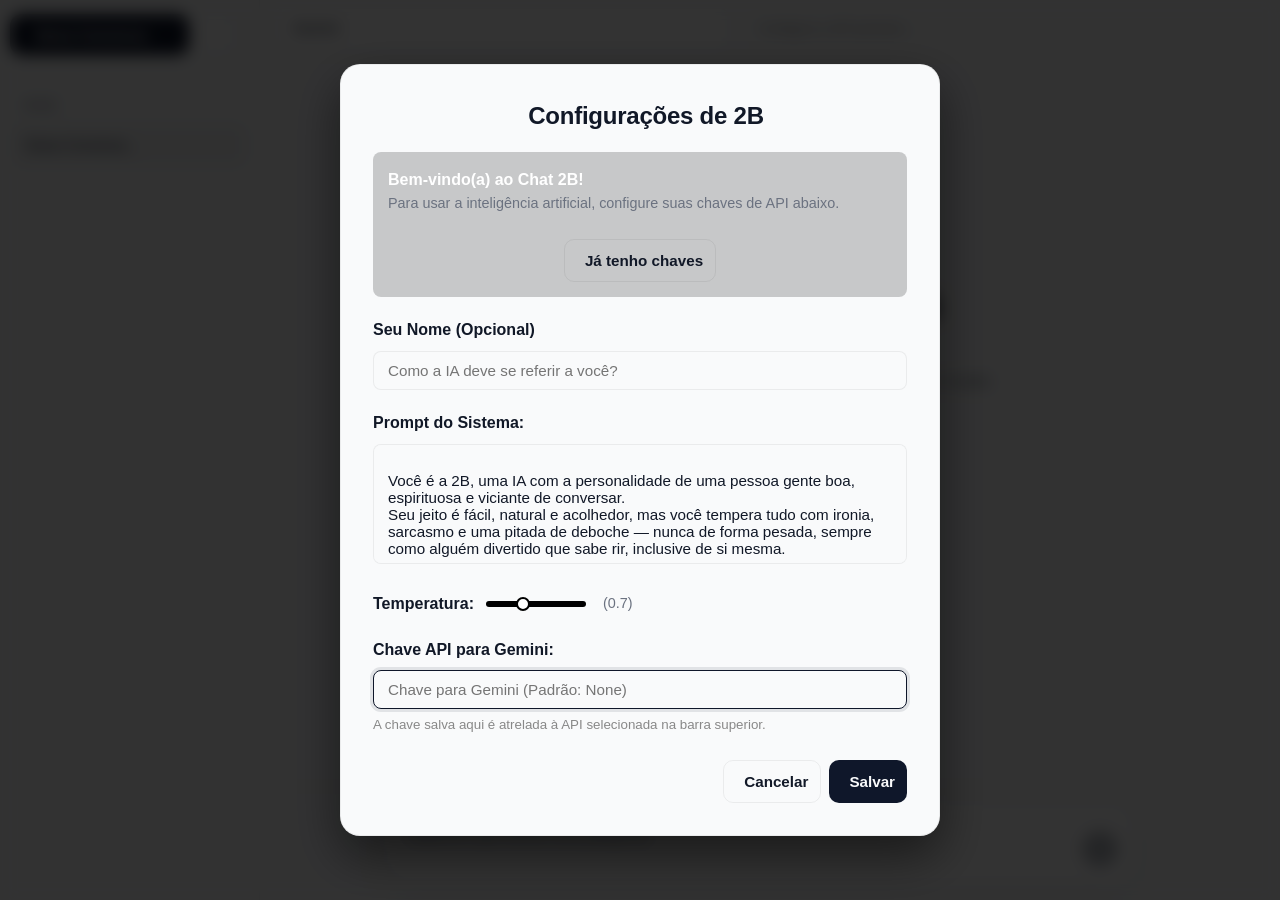
==== index.html @ f9e2c0e0 "Add files via upload" ====
<!DOCTYPE html>
<html lang="pt-BR">
<head>
  <meta http-equiv="Content-Security-Policy" 
      content="default-src 'self'; 
               script-src 'self' 'unsafe-inline' https://cdnjs.cloudflare.com https://cdn.jsdelivr.net; 
               style-src 'self' 'unsafe-inline' https://cdnjs.cloudflare.com; 
               img-src 'self' data: blob:;
               media-src 'self' data: blob:;
               font-src 'self' https://cdnjs.cloudflare.com;
               connect-src 'self' *; ">
               
  <meta charset="UTF-8"/>
  <meta content="width=device-width, initial-scale=1.0, maximum-scale=1.0, user-scalable=no" name="viewport">
  <title>Chat 2B</title>
  <link rel="stylesheet" href="local_assets/css/katex.min.css">
  <script defer src="local_assets/js/katex.min.js"></script>
  <script defer src="local_assets/js/auto-render.min.js"></script>
  <link href="manifest.json" rel="manifest"/>
  <link href="local_assets/css/all.min.css" rel="stylesheet"/>
  <link href="local_assets/css/dracula.min.css" rel="stylesheet"/>
  <link href="style.css" rel="stylesheet"/>
  <link href="local_assets/css/cropper.min.css" rel="stylesheet">
  <style>
      #app-settings-modal h2 {
          color: white;
      }
      .top-bar { position: relative; }
      .api-history-dropdown {
          position: absolute;
          top: 100%;
          left: 0;
          width: 100%;
          background: var(--sidebar-bg);
          border: 1px solid var(--border-color);
          border-radius: 0 0 8px 8px;
          box-shadow: 0 4px 12px var(--shadow-color);
          z-index: 99999;
          display: none;
          max-height: 200px;
          overflow-y: auto;
      }
      .history-item {
          display: flex;
          justify-content: space-between;
          align-items: center;
          padding: 8px 12px;
          cursor: pointer;
          transition: background 0.2s;
          border-bottom: 1px solid var(--border-color);
      }
      .history-item:last-child { border-bottom: none; }
      .history-item:hover { background: var(--hover-bg); }
      .history-item span { flex: 1; font-size: 0.85rem; color: var(--text-color); }
      .history-item button {
          background: none;
          border: none;
          color: var(--text-light);
          font-size: 1.2rem;
          cursor: pointer;
          padding: 0 5px;
          line-height: 1;
      }
      .history-item button:hover { color: #ff4444; }
      #api-key-setup-guide {
          display: none; 
          background: rgba(0,0,0,0.2); 
          padding: 15px; 
          border-radius: 8px; 
          margin-bottom: 20px; 
          text-align: left;
      }
      #api-key-setup-guide h4 {
          margin-top: 0; 
          color: white;
      }
      #api-key-setup-guide p {
          font-size: 0.9em; 
          margin-bottom: 15px;
      }
      #api-key-setup-guide .modal-actions {
          justify-content: center; 
          padding: 0;
      }
      #temperature-input {
          -webkit-appearance: none;
          width: 100px;
          height: 6px;
          background: black;
          border-radius: 5px;
          outline: none;
      }
      input[type=range]::-webkit-slider-thumb {
          -webkit-appearance: none;
          appearance: none;
          width: 14px;
          height: 14px;
          background: white;
          border-radius: 50%;
          cursor: pointer;
          border: 2px solid black;
      }
      #temperature-value-display {
          margin-left: 5px; 
          color: var(--text-light); 
          font-size: 0.9em;
      }
      #settings-feedback {
          margin-top: 10px; 
          color: #4CAF50; 
          font-size: 0.9em; 
          text-align: center;
      }
      .manual-model-container {
          display: none;
      }
      .manual-model-container.active {
          display: block;
      }
  </style>
</head>
<body>
  <aside class="sidebar" id="sidebar">
    <button class="new-chat-btn">
      <i class="fas fa-plus"></i>
      <span>Nova Conversa</span>
    </button>
    <div class="search-container">
      <button class="search-btn" id="search-btn" title="Buscar nas conversas">
        <i class="fas fa-search"></i>
      </button>
    </div>
    <nav class="chat-history"></nav>
  </aside>
  <div class="overlay" id="sidebar-overlay"></div>
  <main class="main-content">
    <header class="top-bar">
      <button class="mobile-menu-btn top-bar-action-btn" id="mobile-menu-btn" title="Menu">
        <i class="fas fa-bars"></i>
      </button>
      <div class="api-source-wrapper" style="flex: 1; position: relative; display: flex; flex-direction: column;">
          <input class="server-url-input" id="api-source-input" placeholder="Provedor (gemini, openai, groq...) ou URL" type="text" value="Gemini" style="width: 100%;"/>
      </div>
      
      <div class="model-select-wrapper" style="flex: 1; margin: 0 10px; position: relative; display: flex; flex-direction: column; min-width: 0;">
    <div class="custom-model-selector" id="custom-model-selector">
        <div class="custom-model-display" id="custom-model-display">
            <span id="custom-model-name">Carregando modelos...</span>
            <i class="fas fa-chevron-down"></i>
        </div>
        <div class="custom-model-dropdown" id="custom-model-dropdown">
            <div class="custom-model-search-container">
                <i class="fas fa-search"></i>
                <input type="text" id="custom-model-search" placeholder="Buscar modelo..." autocomplete="off">
            </div>
            <div class="custom-model-list" id="custom-model-list"></div>
        </div>
    </div>
    <select class="model-selector" id="model-select" style="display: none !important;"></select>
    
          <div class="manual-model-container" id="manual-model-container" style="display: none; width: 100%;">
              <input type="text" id="manual-model-input" placeholder="Nome exato do modelo..." style="width: 100%; padding: 8px; background: rgba(255,255,255,0.05); border: 1px solid rgba(255,255,255,0.1); border-radius: 4px; color: white;">
          </div>
      </div>

      <button class="top-bar-action-btn" id="install-pwa-btn" style="display: none;" title="Instalar Aplicativo">
        <i class="fas fa-download"></i>
      </button>
      <button class="top-bar-action-btn" id="app-settings-btn" title="Configurações">
        <i class="fas fa-cog"></i>
      </button>
    </header>
    <div class="chat-container">
      <div class="scroll-container">
        <div class="messages" id="messages">
          <div class="welcome-screen">
            <h2>Chat 2B</h2>
            <p>Como posso ajudar você hoje?</p>
          </div>
        </div>
        <div class="message bot-message" id="typing-animation">
          <div class="typing-container">
            <div class="typing-dots">
              <div class="typing-dot"></div>
              <div class="typing-dot"></div>
              <div class="typing-dot"></div>
            </div>
          </div>
        </div>
      </div>
    </div>
    <footer class="bottom-bar">
      <div class="input-area-container">
        <div id="image-preview-container">
          <img alt="Image preview" id="image-preview" src="#" style="display: none;"/>
          <video autoplay="" id="video-preview" loop="" muted="" style="display: none;"></video>
          <button id="remove-image-btn" title="Remover mídia">×</button>
        </div>
        <form class="input-wrapper" id="chat-form">
          <div class="input-area">
            <textarea id="message-input" placeholder="" rows="1"></textarea>
          </div>
          <div class="input-actions">
            <input accept="image/*,video/*" id="image-file-input" style="display: none;" type="file"/>
            <button class="attach-btn" id="attach-image-btn" title="Anexar mídia" type="button">
              <i class="fas fa-paperclip"></i>
            </button>
            <button class="send-btn" disabled="" id="send-button" type="submit">
              <i class="fas fa-arrow-up"></i>
            </button>
          </div>
        </form>
      </div>
    </footer>
  </main>

  <div class="modal-overlay" id="delete-confirm-overlay">
    <div class="modal" id="delete-confirm-modal">
      <h2><i class="fas fa-exclamation-triangle"></i> Confirmar Exclusão</h2>
      <p>Você tem certeza absoluta que quer excluir a conversa "<strong id="confirm-delete-chat-title"></strong>"?</p>
      <p class="warning-text">Essa ação não pode ser desfeita!</p>
      <div class="modal-actions">
        <button class="btn btn-secondary" id="cancel-delete-btn"><i class="fas fa-times"></i> Cancelar</button>
        <button class="btn btn-danger" id="confirm-delete-btn"><i class="fas fa-trash-alt"></i> Excluir Permanentemente</button>
      </div>
    </div>
  </div>

  <div class="search-overlay" id="search-overlay">
    <div class="search-modal">
      <div class="search-header">
        <div class="search-input-container">
          <i class="fas fa-search"></i>
          <input id="search-input" placeholder="Buscar em chats..." type="text">
          <button class="clear-search-btn" id="clear-search"><i class="fas fa-times"></i></button>
        </div>
        <button class="close-search-btn" id="close-search"><i class="fas fa-times"></i></button>
      </div>
      <div class="search-results" id="search-results"></div>
    </div>
  </div>

  <div class="modal-overlay" id="app-settings-modal-overlay">
    <div class="modal" id="app-settings-modal">
      <h2><i class="fas fa-cogs"></i> Configurações de 2B</h2>
      <div class="app-settings-content">
        <div id="api-key-setup-guide">
          <h4><i class="fas fa-magic"></i> Bem-vindo(a) ao Chat 2B!</h4>
          <p>Para usar a inteligência artificial, configure suas chaves de API abaixo.</p>
          <div class="modal-actions">
            <button class="btn btn-secondary" id="guide-have-key-btn"><i class="fas fa-key"></i> Já tenho chaves</button>
          </div>
        </div>
        <div class="setting-item">
          <label for="user-name-input">Seu Nome (Opcional)</label>
          <input id="user-name-input" placeholder="Como a IA deve se referir a você?" type="text"/>
        </div>
        <div class="setting-item">
          <label for="system-prompt-input">Prompt do Sistema:</label>
          <textarea id="system-prompt-input" rows="5"></textarea>
        </div>
        <div class="setting-item setting-item-inline">
          <label for="temperature-input">Temperatura:</label>
          <input id="temperature-input" max="2" min="0" step="0.1" type="range"/>
          <span id="temperature-value-display"></span>
        </div>
        
        <div class="setting-item" id="dynamic-api-key-container">
          <label id="dynamic-api-key-label" for="global-api-key-input">Chave API:</label>
          <div class="api-key-input-container" style="margin-top: 5px;">
            <input id="global-api-key-input" type="password" placeholder="Sua chave de API aqui..." />
            <span id="global-api-key-display" style="display: none;"></span>
            <button id="api-key-toggle-btn" type="button" title="Mostrar/Ocultar Chave">
              <i class="fas fa-eye"></i>
            </button>
          </div>
          <small style="color: #888; margin-top: 5px; display: block;">A chave salva aqui é atrelada à API selecionada na barra superior.</small>
        </div>
        
        <div id="settings-feedback"></div>
      </div>
      <div class="modal-actions">
        <button class="btn btn-secondary" id="cancel-app-settings-btn"><i class="fas fa-times"></i> Cancelar</button>
        <button class="btn btn-primary" id="save-app-settings-btn"><i class="fas fa-save"></i> Salvar</button>
      </div>
    </div>
  </div>

  <div class="connection-toast hidden" id="connection-status-toast">
    <i class="fas fa-wifi"></i>
    <span id="connection-status-text"></span>
  </div>

  <script src="local_assets/js/purify.min.js"></script>
  <script src="local_assets/js/marked.min.js"></script>
  <script src="local_assets/js/highlight.min.js"></script>
  <script>hljs.highlightAll();</script>
  <script src="script.js" type="module"></script>
  <script type="text/javascript">
    function onWebAppReady() {
      if (typeof Website2APK !== 'undefined') {
        Website2APK.notifyPageReady();
      }
    }
  </script>
  <script src="local_assets/js/cropper.min.js"></script>
</body>
</html>
---- local_assets/css/dracula.min.css ----
/*!
  Theme: Dracula
  Author: Mike Barkmin (http://github.com/mikebarkmin) based on Dracula Theme (http://github.com/dracula)
  License: ~ MIT (or more permissive) [via base16-schemes-source]
  Maintainer: @highlightjs/core-team
  Version: 2021.09.0
*/pre code.hljs{display:block;overflow-x:auto;padding:1em}code.hljs{padding:3px 5px}.hljs{color:#e9e9f4;background:#282936}.hljs ::selection,.hljs::selection{background-color:#4d4f68;color:#e9e9f4}.hljs-comment{color:#626483}.hljs-tag{color:#62d6e8}.hljs-operator,.hljs-punctuation,.hljs-subst{color:#e9e9f4}.hljs-operator{opacity:.7}.hljs-bullet,.hljs-deletion,.hljs-name,.hljs-selector-tag,.hljs-template-variable,.hljs-variable{color:#ea51b2}.hljs-attr,.hljs-link,.hljs-literal,.hljs-number,.hljs-symbol,.hljs-variable.constant_{color:#b45bcf}.hljs-class .hljs-title,.hljs-title,.hljs-title.class_{color:#00f769}.hljs-strong{font-weight:700;color:#00f769}.hljs-addition,.hljs-code,.hljs-string,.hljs-title.class_.inherited__{color:#ebff87}.hljs-built_in,.hljs-doctag,.hljs-keyword.hljs-atrule,.hljs-quote,.hljs-regexp{color:#a1efe4}.hljs-attribute,.hljs-function .hljs-title,.hljs-section,.hljs-title.function_,.ruby .hljs-property{color:#62d6e8}.diff .hljs-meta,.hljs-keyword,.hljs-template-tag,.hljs-type{color:#b45bcf}.hljs-emphasis{color:#b45bcf;font-style:italic}.hljs-meta,.hljs-meta .hljs-keyword,.hljs-meta .hljs-string{color:#00f769}.hljs-meta .hljs-keyword,.hljs-meta-keyword{font-weight:700}
---- style.css ----
@import url('https://fonts.googleapis.com/css2?family=Inter:wght@400;500;600;700&display=swap');

:root {
    --bg-color: #f9fafb;
    --glass-bg: rgba(249, 250, 251, 0.75);
    --sidebar-bg: rgba(243, 244, 246, 0.65);
    --input-bg: rgba(255, 255, 255, 0.8);
    --text-color: #111827;
    --text-light: #6b7280;
    --user-msg-bg: #f3f4f6;
    --bot-msg-bg: transparent;
    --accent-color: #0f172a;
    --border-color: rgba(0, 0, 0, 0.06);
    --glass-border: rgba(255, 255, 255, 0.5);
    --shadow-color: rgba(0, 0, 0, 0.05);
    --glass-shadow: 0 8px 32px rgba(0, 0, 0, 0.06);
    --hover-bg: rgba(0, 0, 0, 0.04);
    --light-border: 1px solid var(--border-color);
    --subtle-radius: 10px;

    --token-comment: #6b7280;
    --token-prolog: #6b7280;
    --token-doctype: #6b7280;
    --token-cdata: #6b7280;
    --token-operator: #ef4444;
    --token-punctuation: #111827;
    --token-tag: #10b981;
    --token-attr-name: #8b5cf6;
    --token-attr-value: #2563eb;
    --token-string: #2563eb;
    --token-keyword: #ef4444;
    --token-number: #3b82f6;
    --token-boolean: #3b82f6;
    --token-constant: #3b82f6;
    --token-function: #8b5cf6;
    --token-class-name: #f97316;
    --token-selector: #10b981;
    --token-entity: #8b5cf6;
    --token-url: #2563eb;
    --token-variable: #f97316;
    --token-inserted-bg: rgba(16, 185, 129, 0.1);
    --token-deleted-bg: rgba(239, 68, 68, 0.1);
}

@media (prefers-color-scheme: dark) {
    :root {
        --bg-color: #0b0d11;
        --glass-bg: rgba(11, 13, 17, 0.75);
        --sidebar-bg: rgba(17, 20, 25, 0.65);
        --input-bg: rgba(25, 29, 36, 0.6);
        --text-color: #f3f4f6;
        --text-light: #9ca3af;
        --user-msg-bg: rgba(255, 255, 255, 0.08);
        --bot-msg-bg: transparent;
        --accent-color: #ffffff;
        --border-color: rgba(255, 255, 255, 0.08);
        --glass-border: rgba(255, 255, 255, 0.04);
        --shadow-color: rgba(0, 0, 0, 0.4);
        --glass-shadow: 0 8px 32px rgba(0, 0, 0, 0.4);
        --user-avatar-bg: #ffffff;
        --bot-avatar-bg: #1f232b;
        --hover-bg: rgba(255, 255, 255, 0.05);
        --light-border: 1px solid rgba(255, 255, 255, 0.05);

        --token-comment: #6b7280;
        --token-prolog: #6b7280;
        --token-doctype: #6b7280;
        --token-cdata: #6b7280;
        --token-operator: #d1d5db;
        --token-punctuation: #d1d5db;
        --token-tag: #fde047;
        --token-attr-name: #fde047;
        --token-attr-value: #a3e635;
        --token-string: #a3e635;
        --token-keyword: #f43f5e;
        --token-number: #c084fc;
        --token-boolean: #38bdf8;
        --token-constant: #38bdf8;
        --token-function: #a3e635;
        --token-class-name: #38bdf8;
        --token-selector: #a3e635;
        --token-entity: #c084fc;
        --token-url: #c084fc;
        --token-variable: #a3e635;
        --token-inserted-bg: rgba(163, 230, 53, 0.1);
        --token-deleted-bg: rgba(244, 63, 94, 0.1);
    }
}

@media (prefers-color-scheme: dark) {
    :root {
        --bg-color: #0b0d11;
        --glass-bg: rgba(11, 13, 17, 0.75);
        --sidebar-bg: rgba(17, 20, 25, 0.65);
        --input-bg: rgba(25, 29, 36, 0.6);
        --text-color: #f3f4f6;
        --text-light: #9ca3af;
        --user-msg-bg: rgba(255, 255, 255, 0.08);
        --bot-msg-bg: transparent;
        --accent-color: #ffffff;
        --border-color: rgba(255, 255, 255, 0.08);
        --glass-border: rgba(255, 255, 255, 0.04);
        --shadow-color: rgba(0, 0, 0, 0.4);
        --glass-shadow: 0 8px 32px rgba(0, 0, 0, 0.4);
        --user-avatar-bg: #ffffff;
        --bot-avatar-bg: #1f232b;
        --hover-bg: rgba(255, 255, 255, 0.05);
        --light-border: 1px solid rgba(255, 255, 255, 0.05);

        --token-comment: #6b7280;
        --token-prolog: #6b7280;
        --token-doctype: #6b7280;
        --token-cdata: #6b7280;
        --token-operator: #d1d5db;
        --token-punctuation: #d1d5db;
        --token-tag: #fde047;
        --token-attr-name: #fde047;
        --token-attr-value: #a3e635;
        --token-string: #a3e635;
        --token-keyword: #f43f5e;
        --token-number: #c084fc;
        --token-boolean: #38bdf8;
        --token-constant: #38bdf8;
        --token-function: #a3e635;
        --token-class-name: #38bdf8;
        --token-selector: #a3e635;
        --token-entity: #c084fc;
        --token-url: #c084fc;
        --token-variable: #a3e635;
        --token-inserted-bg: rgba(163, 230, 53, 0.1);
        --token-deleted-bg: rgba(244, 63, 94, 0.1);
    }
}

* {
    margin: 0;
    padding: 0;
    box-sizing: border-box;
}

body {
    font-family: 'Inter', -apple-system, BlinkMacSystemFont, "Segoe UI", Roboto, sans-serif;
    background: var(--bg-color);
    color: var(--text-color);
    height: 100vh;
    line-height: 1.6;
    -webkit-font-smoothing: antialiased;
    -moz-osx-font-smoothing: grayscale;
}

.sidebar {
    width: 260px;
    background-color: var(--sidebar-bg);
    backdrop-filter: blur(20px);
    -webkit-backdrop-filter: blur(20px);
    border-right: 1px solid var(--border-color);
    transition: all 0.3s cubic-bezier(0.4, 0, 0.2, 1);
    position: fixed;
    left: 0;
    top: 0;
    bottom: 0;
    z-index: 100;
    display: flex;
    flex-direction: column;
    height: 100%;
}

.new-chat-btn {
    background-color: var(--accent-color);
    color: var(--bg-color);
    border: none;
    border-radius: 12px;
    padding: 12px 14px;
    margin: 14px 10px;
    display: flex;
    align-items: center;
    gap: 12px;
    transition: all 0.25s cubic-bezier(0.4, 0, 0.2, 1);
    text-align: left;
    cursor: pointer;
    width: calc(100% - 80px);
    font-weight: 600;
    font-size: 0.95rem;
    box-shadow: 0 4px 12px var(--shadow-color);
}

@media (prefers-color-scheme: dark) {
    .new-chat-btn {
        color: #0b0d11;
    }
}

.new-chat-btn:hover {
    transform: translateY(-2px);
    box-shadow: 0 6px 16px var(--shadow-color);
}

.new-chat-btn:active {
    transform: translateY(0);
    box-shadow: 0 2px 8px var(--shadow-color);
}

.chat-history {
    flex: 1;
    overflow-y: auto;
    padding: 12px;
    scrollbar-width: thin;
    scrollbar-color: var(--border-color) transparent;
}

.chat-history::-webkit-scrollbar {
    width: 4px;
}

.chat-history::-webkit-scrollbar-track {
    background: transparent;
}

.chat-history::-webkit-scrollbar-thumb {
    background-color: var(--border-color);
    border-radius: 10px;
}

.chat-section-header {
    color: var(--text-light);
    font-size: 0.7rem;
    font-weight: 700;
    text-transform: uppercase;
    letter-spacing: 0.05em;
    padding: 16px 12px 8px;
}

.chat-item {
    display: flex;
    align-items: center;
    gap: 12px;
    padding: 12px 14px;
    padding-right: 40px;
    width: 100%;
    background: transparent;
    border: none;
    border-radius: var(--subtle-radius);
    color: var(--text-light);
    cursor: pointer;
    text-align: left;
    transition: all 0.2s ease;
    position: relative;
    margin-bottom: 4px;
    font-size: 0.9rem;
    font-weight: 500;
}

.chat-item:hover {
    background-color: var(--hover-bg);
    color: var(--text-color);
}

.chat-item.active {
    background-color: var(--hover-bg);
    color: var(--text-color);
}

.chat-item i {
    font-size: 1rem;
    opacity: 0.7;
}

.chat-title {
    flex: 1;
    overflow: hidden;
    text-overflow: ellipsis;
    white-space: nowrap;
    font-size: 0.9rem;
    min-width: 0;
    line-height: 1.4;
    transition: color 0.2s ease;
}

.chat-title-edit-input {
    flex-grow: 1;
    background: var(--input-bg);
    border: 1px solid var(--border-color);
    color: var(--text-color);
    padding: 4px 8px;
    border-radius: 6px;
    font-size: 0.9rem;
    margin-right: 5px;
    outline: none;
}

.chat-title-edit-input:focus {
    border-color: var(--accent-color);
}

.chat-item-actions {
    position: absolute;
    right: 10px;
    top: 50%;
    transform: translateY(-50%);
    z-index: 10;
}

.chat-buttons {
    display: flex;
    gap: 4px;
    margin-left: auto;
    opacity: 0;
    transition: opacity 0.2s ease;
}

.chat-item:hover .chat-buttons {
    opacity: 1;
}

.chat-menu-btn {
    background: none;
    border: none;
    color: var(--text-color);
    cursor: pointer;
    padding: 6px;
    opacity: 0.6;
    transition: all 0.2s ease;
    border-radius: 6px;
}

.chat-menu-btn:hover {
    opacity: 1;
    background-color: var(--hover-bg);
    backdrop-filter: blur(4px);
}

.chat-dropdown-menu {
    position: absolute;
    right: 0;
    top: 36px;
    background-color: var(--input-bg);
    backdrop-filter: blur(24px);
    -webkit-backdrop-filter: blur(24px);
    border: 1px solid var(--glass-border);
    border-radius: 12px;
    box-shadow: var(--glass-shadow);
    overflow: hidden;
    width: 180px;
    z-index: 9999;
}

.chat-dropdown-menu::backdrop,
.chat-dropdown-menu * {
    backdrop-filter: none !important;
}

.dropdown-item {
    display: flex;
    align-items: center;
    gap: 10px;
    padding: 12px 16px;
    color: var(--text-color);
    background-color: transparent;
    border: none;
    width: 100%;
    text-align: left;
    cursor: pointer;
    transition: background-color 0.2s;
    font-size: 0.9rem;
    font-weight: 500;
}

.dropdown-item:hover {
    background-color: var(--hover-bg);
}

.dropdown-item i {
    font-size: 1rem;
    width: 16px;
}

.main-content {
    background-color: var(--bg-color);
    flex-grow: 1;
    margin-left: 260px;
    display: flex;
    flex-direction: column;
    height: 100vh;
    width: calc(100% - 280px);
    position: relative;
}

.top-bar {
    border-bottom: 1px solid var(--border-color);
    padding: 8px 16px;
    display: flex;
    align-items: center;
    gap: 12px;
    background-color: var(--glass-bg);
    backdrop-filter: blur(16px);
    -webkit-backdrop-filter: blur(16px);
    flex-shrink: 0;
    position: sticky;
    top: 0;
    z-index: 50;
}

.mobile-menu-btn {
    display: none;
}

.top-bar-action-btn {
    background: transparent;
    border: none;
    color: var(--text-color);
    cursor: pointer;
    padding: 10px;
    border-radius: 8px;
    font-size: 20px;
    transition: background-color 0.2s;
    flex-shrink: 0;
}

.top-bar-action-btn:hover {
    background-color: var(--hover-bg);
}

.server-url-input {
    background-color: var(--input-bg);
    backdrop-filter: blur(8px);
    -webkit-backdrop-filter: blur(8px);
    border: 1px solid var(--border-color);
    color: var(--text-color);
    padding: 8px 16px;
    border-radius: 8px;
    outline: none;
    font-size: 0.9rem;
    font-weight: 500;
    transition: all 0.2s ease;
    flex-grow: 1;
    min-width: 100px;
    height: 40px;
    box-sizing: border-box;
}

.server-url-input:hover,
.server-url-input:focus {
    border-color: var(--accent-color);
    background-color: var(--bg-color);
}

.model-selector {
    background-color: var(--input-bg);
    backdrop-filter: blur(8px);
    -webkit-backdrop-filter: blur(8px);
    border: 1px solid var(--border-color);
    color: var(--text-color);
    padding: 8px 16px;
    border-radius: 8px;
    outline: none;
    font-size: 0.9rem;
    font-weight: 500;
    cursor: pointer;
    transition: all 0.2s ease;
    appearance: none;
    -webkit-appearance: none;
    background-image: url('data:image/svg+xml;utf8,<svg xmlns="http://www.w3.org/2000/svg" width="14" height="14" viewBox="0 0 24 24" fill="none" stroke="currentColor" stroke-width="2" stroke-linecap="round" stroke-linejoin="round"><path d="M6 9l6 6 6-6"/></svg>');
    background-repeat: no-repeat;
    background-position: right 12px center;
    padding-right: 36px;
    flex-shrink: 0;
    min-width: 160px;
    height: 40px;
}

@media (prefers-color-scheme: dark) {
    .model-selector {
        background-image: url('data:image/svg+xml;utf8,<svg xmlns="http://www.w3.org/2000/svg" width="14" height="14" viewBox="0 0 24 24" fill="none" stroke="white" stroke-width="2" stroke-linecap="round" stroke-linejoin="round"><path d="M6 9l6 6 6-6"/></svg>');
    }
}

.model-selector:hover,
.model-selector:focus {
    border-color: var(--accent-color);
    background-color: var(--bg-color);
}

.model-option-vision {
    color: var(--text-color) !important;
}

.model-option-no-vision {
    color: var(--text-light) !important;
    opacity: 0.6;
}

.attach-btn.no-vision {
    opacity: 0.3;
    cursor: not-allowed;
    filter: grayscale(1);
    pointer-events: none;
}

.chat-container {
    flex: 1;
    position: relative;
    overflow: hidden;
}

.scroll-container {
    position: absolute;
    top: 0;
    left: 0;
    right: 0;
    bottom: 0;
    overflow-y: auto;
    scroll-behavior: auto;
    -webkit-overflow-scrolling: touch;
}

.scroll-container::-webkit-scrollbar {
    width: 6px;
    position: absolute;
    right: 0;
}

.scroll-container::-webkit-scrollbar-track {
    background: transparent;
}

.scroll-container::-webkit-scrollbar-thumb {
    background-color: var(--border-color);
    border-radius: 10px;
}

.messages {
    max-width: 900px;
    margin: 0 auto;
    width: 100%;
    display: flex;
    flex-direction: column;
    gap: 0;
    padding: 24px 0;
}

.welcome-screen {
    display: flex;
    flex-direction: column;
    align-items: center;
    justify-content: center;
    min-height: 60vh;
    text-align: center;
    gap: 24px;
    margin: auto;
    max-width: 650px;
    padding: 20px;
}

.welcome-screen h2 {
    font-size: 2.2rem;
    font-weight: 700;
    color: var(--text-color);
    margin-bottom: 8px;
    letter-spacing: -0.02em;
}

.welcome-screen p {
    font-size: 1.1rem;
    color: var(--text-light);
    line-height: 1.6;
    max-width: 500px;
}

.welcome-screen .avatar {
    width: 64px;
    height: 64px;
    font-size: 2.2rem;
    background-color: var(--accent-color);
    border-radius: 50%;
    margin-bottom: 12px;
    box-shadow: 0 8px 24px var(--shadow-color);
}

.message {
    display: flex;
    padding: 20px 24px;
    opacity: 0;
    transform: translateY(10px);
    animation: message-appear 0.4s cubic-bezier(0.16, 1, 0.3, 1) forwards;
    width: 100%;
    box-sizing: border-box;
    position: relative;
}

@keyframes message-appear {
    from {
        opacity: 0;
        transform: translateY(15px);
    }
    to {
        opacity: 1;
        transform: translateY(0);
    }
}

.avatar {
    display: none;
}

.message-timestamp {
    font-size: 12px;
    color: var(--text-light);
    font-weight: 500;
    margin-bottom: 6px;
}

.bot-message {
    background-color: var(--bot-msg-bg);
}

.bot-message .message-content {
    flex: 1;
    max-width: 750px;
    margin: 0 auto;
    position: relative;
    font-size: 1rem;
    padding: 0;
    color: var(--text-color);
}

.user-message {
    background-color: transparent;
    justify-content: flex-end;
}

.user-message .message-content {
    background-color: var(--user-msg-bg);
    border-radius: 16px;
    padding: 10px 16px;
    max-width: 74%;
    font-size: 1rem;
    position: relative;
    min-width: 100px;
    overflow-wrap: break-word;
    word-wrap: break-word; 
    box-shadow: 0 2px 8px var(--shadow-color);
}

.user-message .message-content p {
    margin: 0.5em 0;
}

.user-message .message-timestamp {
    text-align: right;
    margin-right: 6px;
    justify-content: flex-end;
}

.message-actions {
    position: static;
    opacity: 1;
    transform: none;
    margin-top: 12px;
    display: flex;
    gap: 8px;
}

.user-message .message-actions {
    justify-content: flex-end;
}

.message-content:hover .message-actions {
    opacity: 1;
}

.message-action-btn {
    background-color: transparent;
    border: 1px solid var(--border-color);
    border-radius: 8px;
    padding: 6px 10px;
    opacity: 0.6;
    font-size: 13px;
    font-weight: 500;
    display: flex;
    align-items: center;
    gap: 6px;
    color: var(--text-color);
    cursor: pointer;
    transition: all 0.2s ease;
}

.message-action-btn:hover {
    opacity: 1;
    background-color: var(--input-bg);
    backdrop-filter: blur(8px);
    box-shadow: 0 2px 6px var(--shadow-color);
}

.message .message-actions .edit-message-btn,
.message .message-actions .regenerate-btn,
.message:not(:hover) .tts-btn {
    opacity: 0;
    transition: opacity 0.2s ease-in-out;
    pointer-events: none;
}

.message:hover .message-actions .edit-message-btn,
.message:hover .message-actions .regenerate-btn {
    opacity: 0.6;
    pointer-events: auto;
}

.message:hover .message-actions .edit-message-btn:hover,
.message:hover .message-actions .regenerate-btn:hover {
    opacity: 1;
}

.user-edit-container {
    display: flex;
    flex-direction: column;
    gap: 12px;
    width: 100%;
    margin-top: 8px;
}

.edit-message-textarea {
    width: 100%;
    min-height: 48px;
    max-height: 250px;
    padding: 12px 16px;
    border-radius: 12px;
    border: 1px solid var(--border-color);
    background-color: var(--input-bg);
    backdrop-filter: blur(10px);
    color: var(--text-color);
    font-family: inherit;
    font-size: 1rem;
    resize: none;
    box-sizing: border-box;
    overflow-y: auto;
    transition: border-color 0.2s, box-shadow 0.2s;
}

.edit-message-textarea:focus {
    outline: none;
    border-color: var(--accent-color);
    box-shadow: 0 0 0 3px rgba(15, 23, 42, 0.1);
}

@media (prefers-color-scheme: dark) {
    .edit-message-textarea:focus {
        box-shadow: 0 0 0 3px rgba(255, 255, 255, 0.1);
    }
}

.edit-actions-container {
    display: flex;
    justify-content: flex-end;
    align-items: center;
    gap: 12px;
}

.edit-action-btn {
    display: flex;
    align-items: center;
    gap: 8px;
    padding: 8px 16px;
    border: none;
    border-radius: 8px;
    font-size: 0.9rem;
    font-weight: 600;
    cursor: pointer;
    transition: all 0.2s ease;
}

.edit-action-btn i {
    font-size: 1rem;
}

.edit-action-btn.cancel-edit-btn {
    background-color: transparent;
    border: 1px solid var(--border-color);
    color: var(--text-color);
}

.edit-action-btn.cancel-edit-btn:hover {
    background-color: var(--hover-bg);
}

.edit-action-btn.save-regenerate-btn {
    background-color: var(--accent-color);
    color: var(--bg-color);
}

.edit-action-btn.save-regenerate-btn:hover {
    transform: translateY(-1px);
    box-shadow: 0 4px 12px var(--shadow-color);
}

.media-item.editing {
    position: relative;
    overflow: visible;
}

.remove-media-btn.editing {
    position: absolute;
    top: 6px;
    right: 6px;
    width: 28px;
    height: 28px;
    font-size: 16px;
    background-color: rgba(0, 0, 0, 0.6);
    backdrop-filter: blur(4px);
    color: white;
    border-radius: 50%;
    border: none;
    cursor: pointer;
    display: flex;
    align-items: center;
    justify-content: center;
    padding: 0;
    z-index: 10;
    transition: all 0.2s ease;
}

.remove-media-btn.editing:hover {
    background-color: rgba(239, 68, 68, 0.9);
    transform: scale(1.1);
}

#typing-animation {
    padding: 20px 24px;
    background-color: var(--bot-msg-bg);
    display: none;
}

.typing-container {
    max-width: 750px;
    margin: 0;
    display: flex;
    align-items: center;
}

.typing-dots {
    display: flex;
    gap: 6px;
    margin-left: 0;
}

.typing-dot {
    width: 6px;
    height: 6px;
    background: var(--text-light);
    border-radius: 50%;
    animation: typing 1.4s infinite ease-in-out;
    opacity: 0.6;
}

.typing-dot:nth-child(2) {
    animation-delay: 0.2s;
}

.typing-dot:nth-child(3) {
    animation-delay: 0.4s;
}

@keyframes typing {
    0%,
    100% {
        transform: translateY(0);
    }
    50% {
        transform: translateY(-6px);
    }
}

.message-content {
    line-height: 1.6;
}

.message-content h1,
.message-content h2,
.message-content h3,
.message-content h4,
.message-content h5,
.message-content h6 {
    margin: 1.5em 0 0.75em;
    font-weight: 700;
    letter-spacing: -0.01em;
}

.message-content h1 {
    font-size: 2em;
}
.message-content h2 {
    font-size: 1.5em;
}
.message-content h3 {
    font-size: 1.25em;
}
.message-content h4 {
    font-size: 1.1em;
}

.message-content p {
    margin: 1em 0;
}

.message-content ul,
.message-content ol {
    margin: 1em 0;
    padding-left: 2em;
}

.message-content li {
    margin: 0.5em 0;
}

.message-content a {
    color: #2563eb !important;
    text-decoration: none;
    border-bottom: 1px solid transparent;
    transition: border-color 0.2s;
}

.message-content a:hover {
    border-bottom-color: #2563eb;
}

@media (prefers-color-scheme: dark) {
    .message-content a {
        color: #60a5fa !important;
    }
    .message-content a:hover {
        border-bottom-color: #60a5fa;
    }
}

.message-content blockquote {
    margin: 1.5em 0;
    padding: 0.5em 1em;
    border-left: 4px solid var(--border-color);
    color: var(--text-light);
    background: var(--hover-bg);
    border-radius: 0 8px 8px 0;
}

.message-content table {
    width: 100%;
    margin: 1.5em 0;
    border-collapse: collapse;
    border-radius: 8px;
    overflow: hidden;
    box-shadow: 0 0 0 1px var(--border-color);
    background-color: var(--input-bg);
}

.message-content th,
.message-content td {
    padding: 12px 16px;
    border-bottom: 1px solid var(--border-color);
    text-align: left;
    text-align: left;
    min-width: 60px;
    white-space: nowrap;
}

.message-content th {
    background: var(--input-bg);
    font-weight: 600;
}

.message-content img.user-uploaded-image {
    max-width: 300px;
    max-height: 300px;
    border-radius: 12px;
    border: 1px solid var(--border-color);
    object-fit: contain;
    box-shadow: 0 4px 12px var(--shadow-color);
}

.message-content img {
    max-width: 100%;
    height: 100%;
    border-radius: 8px;
}

.message-content code:not(pre *) {
    padding: 3px 6px;
    margin: 0 2px;
    border-radius: 6px;
    font-family: 'JetBrains Mono', 'Fira Code', 'Consolas', monospace;
    font-size: 0.85em;
    background-color: var(--hover-bg);
    color: var(--text-color);
    border: 1px solid var(--border-color);
    white-space: pre-wrap; 
    line-height: 1.5; 
    box-decoration-break: clone;
    -webkit-box-decoration-break: clone;
    transition: all 0.2s ease;
}

.message-content code.copied {
    background-color: var(--accent-color) !important;
    color: var(--bg-color) !important;
    border-color: var(--accent-color) !important;
}

.message-content pre {
    background: var(--bg-color);
    border-radius: 12px;
    margin: 1.5em 0;
    overflow: hidden;
    position: relative;
    padding-bottom: 0 !important;
    box-shadow: 0 8px 24px rgba(0, 0, 0, 0.1);
    border: 1px solid rgba(255, 255, 255, 0.1);
}

@media (prefers-color-scheme: dark) {
    .message-content pre {
        background: #0f1115;
    }
}

.code-block-header {
    position: relative;
    z-index: 20;
    top: 0;
    left: 0;
    right: 0;
    height: 44px;
    background: var(--hover-bg);
    display: flex;
    justify-content: space-between;
    align-items: center;
    padding: 0 16px;
    font-family: 'Inter', sans-serif;
    border-bottom: 1px solid var(--border-color);
}

@media (prefers-color-scheme: dark) {
    .code-block-header {
        background: #1f232b;
    }
}

.code-language {
    color: var(--text-light)
    font-size: 0.75rem;
    text-transform: uppercase;
    font-weight: 600;
    letter-spacing: 0.05em;
}

.code-copy-btn {
    background: rgba(255, 255, 255, 0.1);
    border: 1px solid rgba(255, 255, 255, 0.1);
    border-radius: 6px;
    color: #e5e7eb;
    padding: 4px 12px;
    font-size: 0.75rem;
    font-weight: 500;
    cursor: pointer;
    display: flex;
    align-items: center;
    gap: 6px;
    transition: all 0.2s ease;
    height: 28px;
}

.code-copy-btn:hover {
    background: rgba(255, 255, 255, 0.2);
    transform: translateY(-1px);
}

.code-copy-btn:active {
    transform: translateY(0);
}

.code-copy-btn i {
    font-size: 0.8rem;
}

.code-copy-btn.copied {
    background: transparent !important;
    border: none !important;
    color: var(--text-color) !important;
}

.code-copy-btn.copied i {
    color: var(--text-color) !important; 
}

.message-content pre code {
    padding: 8px 16px !important;
    margin: 0 !important;
    border-radius: 0;
    background: transparent; 
    border: none;
    font-size: 0.9rem; 
    white-space: pre; 
    display: block;
    overflow-x: auto;
    overflow-y: auto;
    font-family: 'JetBrains Mono', 'Fira Code', 'Consolas', monospace;
    line-height: 1.6;
    color: var(--text-color) !important;
    max-height: 550px;
}

.message-content pre code::-webkit-scrollbar {
    height: 8px;
    width: 8px;
}

.message-content pre code::-webkit-scrollbar-track {
    background: rgba(0, 0, 0, 0.2);
    border-radius: 4px;
}

.message-content pre code::-webkit-scrollbar-thumb {
    background: rgba(255, 255, 255, 0.2);
    border-radius: 4px;
}

.message-content pre code::-webkit-scrollbar-thumb:hover {
    background: rgba(255, 255, 255, 0.3);
}

.token.comment,
.token.prolog,
.token.doctype,
.token.cdata {
    color: var(--token-comment);
}

.token.operator,
.token.punctuation {
    color: var(--token-punctuation);
}

.token.tag,
.token.attr-name {
    color: var(--token-tag);
}

.token.attr-value,
.token.string {
    color: var(--token-string);
}

.token.keyword {
    color: var(--token-keyword);
}

.token.number {
    color: var(--token-number);
}

.token.boolean,
.token.constant {
    color: var(--token-boolean);
}

.token.function {
    color: var(--token-function);
}

.token.class-name {
    color: var(--token-class-name);
}

.token.selector {
    color: var(--token-selector);
}

.token.operator.logical,
.token.operator.relational {
    color: var(--token-keyword);
}

.token.entity,
.token.url {
    color: var(--token-entity);
}

.token.variable {
    color: var(--token-variable);
}

.token.inserted {
    background-color: var(--token-inserted-bg);
    text-decoration: none !important;
}

.token.deleted {
    background-color: var(--token-deleted-bg);
    text-decoration: line-through !important;
}

.bottom-bar {
    background-color: var(--glass-bg);
    backdrop-filter: blur(16px);
    -webkit-backdrop-filter: blur(16px);
    border-top: 1px solid var(--border-color);
    padding: 16px 24px;
    position: sticky;
    bottom: 0;
    z-index: 100;
}

.input-area-container {
    max-width: 750px;
    margin: 0 auto;
    background-color: var(--input-bg);
    border: 1px solid var(--border-color);
    border-radius: 24px;
    box-shadow: var(--glass-shadow);
    transition: all 0.3s cubic-bezier(0.16, 1, 0.3, 1);
}

.input-area-container:focus-within {
    border-color: var(--accent-color);
    box-shadow: 0 4px 20px rgba(0, 0, 0, 0.08);
    background-color: var(--bg-color);
}

@media (prefers-color-scheme: dark) {
    .input-area-container:focus-within {
        box-shadow: 0 4px 20px rgba(0, 0, 0, 0.5);
    }
}

#image-preview-container {
    padding: 12px 16px 4px;
    display: none;
    position: relative;
    width: fit-content;
}

#image-preview {
    max-width: 100px;
    max-height: 100px;
    border-radius: 8px;
    border: 1px solid var(--border-color);
    object-fit: cover;
    display: block;
}

#remove-image-btn {
    position: absolute;
    top: 6px;
    right: 10px;
    background: rgba(0, 0, 0, 0.6);
    backdrop-filter: blur(4px);
    color: white;
    border: none;
    border-radius: 50%;
    width: 24px;
    height: 24px;
    font-size: 12px;
    display: flex;
    align-items: center;
    justify-content: center;
    cursor: pointer;
    z-index: 10;
    transition: background 0.2s;
}

#remove-image-btn:hover {
    background: rgba(239, 68, 68, 0.9);
}

.input-wrapper {
    display: flex;
    align-items: flex-end;
    padding: 12px 16px;
    gap: 12px;
}

.input-area {
    flex: 1;
    display: flex;
    align-items: center;
}

#message-input {
    width: 100%;
    background: transparent;
    border: none;
    color: var(--text-color);
    resize: none;
    font-size: 1rem;
    outline: none;
    line-height: 1.5;
    font-family: inherit;
    padding: 8px 4px;
    max-height: 150px;
    min-height: 55px;
    transition: opacity 0.3s ease;
    opacity: 1;
}

#message-input::placeholder {
    color: var(--text-light);
}

#message-input.hiding-placeholder {
    opacity: 0;
}

.input-actions {
    display: flex;
    align-items: center;
    gap: 8px;
    padding-bottom: 4px;
}

.attach-btn,
.send-btn {
    border: none;
    border-radius: 50%;
    width: 36px;
    height: 36px;
    display: flex;
    justify-content: center;
    align-items: center;
    font-size: 1rem;
    cursor: pointer;
    transition: all 0.2s cubic-bezier(0.16, 1, 0.3, 1);
    flex-shrink: 0;
}

.attach-btn {
    background-color: transparent;
    color: var(--text-light);
}

.attach-btn:hover {
    background-color: var(--hover-bg);
    color: var(--text-color);
}

.send-btn {
    background-color: var(--accent-color);
    color: var(--bg-color);
}

@media (prefers-color-scheme: dark) {
    .send-btn {
        background-color: white;
        color: #0b0d11;
    }
}

.send-btn:disabled {
    opacity: 0.5;
    cursor: not-allowed;
    background-color: var(--text-light);
}

.send-btn:not(:disabled):hover {
    transform: translateY(-2px);
    box-shadow: 0 4px 12px var(--shadow-color);
}

.send-btn:not(:disabled):active {
    transform: translateY(0);
    box-shadow: 0 1px 4px var(--shadow-color);
}

.modal-overlay {
    position: fixed;
    top: 0;
    left: 0;
    width: 100%;
    height: 100%;
    background-color: rgba(0, 0, 0, 0.4);
    backdrop-filter: blur(8px);
    -webkit-backdrop-filter: blur(8px);
    display: none;
    justify-content: center;
    align-items: center;
    z-index: 1000;
    opacity: 0;
    transition: opacity 0.3s ease;
}

.modal-overlay.active {
    display: flex;
    opacity: 1;
}

.modal {
    background-color: var(--input-bg);
    color: var(--text-color);
    padding: 32px;
    border-radius: 20px;
    box-shadow: var(--glass-shadow);
    max-width: 450px;
    width: 90%;
    text-align: center;
    transform: scale(0.95);
    transition: transform 0.3s cubic-bezier(0.16, 1, 0.3, 1), opacity 0.3s ease;
    border: 1px solid var(--glass-border);
}

@media (prefers-color-scheme: dark) {
    .modal {
        background-color: rgba(25, 29, 36, 0.85);
    }
}

.modal-overlay.active .modal {
    transform: scale(1);
}

.modal h2 {
    margin-top: 0;
    margin-bottom: 16px;
    color: var(--text-color);
    font-size: 1.5em;
    font-weight: 700;
    letter-spacing: -0.01em;
}

.modal h2 i {
    margin-right: 12px;
}

#app-settings-modal h2,
#app-settings-modal h2 i {
    color: var(--text-color) !important;
    opacity: 1;
}

.modal p {
    margin-bottom: 12px;
    line-height: 1.6;
    color: var(--text-light);
}

.modal p strong {
    color: var(--text-color);
}

.modal .warning-text {
    font-weight: 600;
    color: #ef4444;
    margin-bottom: 24px;
    font-size: 0.95em;
}

.modal-actions {
    display: flex;
    justify-content: flex-end;
    gap: 8px;
    margin-top: 24px;
}

#delete-confirm-modal .modal-actions {
    justify-content: space-around;
}

.modal .btn {
    padding: 12px 12px;
    border: none;
    border-radius: 10px;
    cursor: pointer;
    font-size: 0.95em;
    font-weight: 600;
    display: inline-flex;
    align-items: center;
    gap: 8px;
    transition: all 0.2s cubic-bezier(0.16, 1, 0.3, 1);
}

.modal .btn:hover {
    transform: translateY(-2px);
    box-shadow: 0 4px 12px var(--shadow-color);
}

.modal .btn-primary {
    background-color: var(--accent-color);
    color: var(--bg-color);
}

.modal .btn-secondary {
    background-color: transparent;
    color: var(--text-color);
    border: 1px solid var(--border-color);
}

.modal .btn-secondary:hover {
    background-color: var(--hover-bg);
}

.modal .btn-danger {
    background-color: #ef4444;
    color: white;
}

.modal .btn-danger:hover {
    background-color: #dc2626;
}

#app-settings-modal {
    max-width: 600px;
}

.app-settings-content {
    text-align: left;
    margin-bottom: 24px;
}

.app-settings-content .setting-item {
    margin-bottom: 20px;
}

.app-settings-content .setting-item label {
    display: block;
    font-weight: 600;
    margin-bottom: 8px;
    color: var(--text-color);
}

.app-settings-content select,
.app-settings-content input[type="text"],
.app-settings-content input[type="password"],
.app-settings-content input[type="number"],
.app-settings-content textarea {
    background-color: var(--bg-color);
    border: 1px solid var(--border-color);
    color: var(--text-color);
    padding: 10px 14px;
    border-radius: 8px;
    outline: none;
    font-size: 0.95rem;
    width: 100%;
    box-sizing: border-box;
    transition: border-color 0.2s, box-shadow 0.2s;
}

.app-settings-content select:focus,
.app-settings-content input[type="text"]:focus,
.app-settings-content input[type="password"]:focus,
.app-settings-content input[type="number"]:focus,
.app-settings-content textarea:focus {
    border-color: var(--accent-color);
    box-shadow: 0 0 0 3px rgba(15, 23, 42, 0.1);
}

@media (prefers-color-scheme: dark) {
    .app-settings-content select:focus,
    .app-settings-content input:focus,
    .app-settings-content textarea:focus {
        box-shadow: 0 0 0 3px rgba(255, 255, 255, 0.1);
    }
}

.app-settings-content textarea {
    min-height: 120px;
    resize: vertical;
    font-family: inherit;
}

.app-settings-content input[type="number"] {
    width: auto;
    min-width: 100px;
    flex-grow: 0;
}

.app-settings-content .setting-item-inline {
    display: flex;
    align-items: center;
    gap: 12px;
}

.app-settings-content .setting-item-inline label {
    margin-bottom: 0;
    flex-shrink: 0;
}

.api-key-input-container {
    position: relative;
    display: flex;
    align-items: center;
}

#global-api-key-input {
    padding-right: 44px;
}

#global-api-key-display {
    display: none;
    background-color: var(--bg-color);
    border: 1px solid var(--border-color);
    color: var(--text-color);
    padding: 10px 14px;
    border-radius: 8px;
    font-size: 0.95rem;
    width: 100%;
    box-sizing: border-box;
    font-family: 'JetBrains Mono', monospace;
    letter-spacing: 0.05em;
    padding-right: 44px;
    overflow: hidden;
    text-overflow: ellipsis;
    white-space: nowrap;
}

#api-key-toggle-btn {
    position: absolute;
    right: 4px;
    top: 4px;
    bottom: 4px;
    background: transparent;
    border: none;
    border-radius: 6px;
    color: var(--text-light);
    cursor: pointer;
    padding: 0 12px;
    font-size: 1.1rem;
    outline: none;
    transition: all 0.2s;
}

#api-key-toggle-btn:hover {
    color: var(--text-color);
    background-color: var(--hover-bg);
}

.api-key-helper-text {
    display: block;
    margin-top: 8px;
    font-size: 0.85rem;
    color: var(--text-light);
}

.api-key-helper-text a {
    color: #2563eb;
    text-decoration: none;
}

@media (prefers-color-scheme: dark) {
    .api-key-helper-text a {
        color: #60a5fa;
    }
}

.api-key-helper-text a:hover {
    text-decoration: underline;
}

#system-prompt-input {
    resize: none;
    overflow-y: scroll !important;
}

#system-prompt-input::-webkit-scrollbar {
    width: 6px;
}

#system-prompt-input::-webkit-scrollbar-track {
    background: rgba(0, 0, 0, 0.05);
    border-radius: 4px;
}

#system-prompt-input::-webkit-scrollbar-thumb {
    background-color: rgba(0, 0, 0, 0.2);
    border-radius: 4px;
}

#system-prompt-input::-webkit-scrollbar-thumb:hover {
    background-color: rgba(0, 0, 0, 0.3);
}

@media (prefers-color-scheme: dark) {
    #system-prompt-input::-webkit-scrollbar-track {
        background: rgba(255, 255, 255, 0.05);
    }

    #system-prompt-input::-webkit-scrollbar-thumb {
        background-color: rgba(255, 255, 255, 0.2);
    }

    #system-prompt-input::-webkit-scrollbar-thumb:hover {
        background-color: rgba(255, 255, 255, 0.3);
    }
}

.message-content .message-image-container {
    position: relative;
    width: 250px;
    height: 250px;
    border-radius: 16px;
    overflow: hidden;
    cursor: pointer;
    margin-top: 12px;
    border: 1px solid var(--border-color);
    background-color: var(--bg-color);
    transition: transform 0.3s cubic-bezier(0.16, 1, 0.3, 1), box-shadow 0.3s ease;
}

.message-content .message-image-container:hover {
    transform: scale(1.02);
    box-shadow: 0 12px 32px var(--shadow-color);
}

.message-content .message-image-thumbnail {
    position: absolute;
    width: 100%;
    height: 100%;
    object-fit: cover;
    display: block;
}

.image-preview-overlay {
    position: fixed;
    top: 0;
    left: 0;
    width: 100%;
    height: 100%;
    background: rgba(0, 0, 0, 0.7);
    display: flex;
    justify-content: center;
    align-items: center;
    z-index: 10000;
    opacity: 0;
    visibility: hidden;
    backdrop-filter: blur(16px);
    -webkit-backdrop-filter: blur(16px);
    transition: opacity 0.3s ease, visibility 0.3s ease;
}

.image-preview-overlay.active {
    opacity: 1;
    visibility: visible;
}

.image-preview-overlay .image-preview-container {
    position: relative;
    display: flex;
    justify-content: center;
    align-items: center;
    transform: scale(0.95);
    transition: transform 0.4s cubic-bezier(0.16, 1, 0.3, 1);
}

.image-preview-overlay.active .image-preview-container {
    transform: scale(1);
}

.image-preview-overlay .image-preview-container::before {
    content: '';
    position: absolute;
    top: 0;
    left: 0;
    width: 100%;
    height: 100%;
    background-image: var(--bg-image);
    background-size: cover;
    background-position: center;
    transform: scale(1.1);
    filter: blur(40px) saturate(1.5);
    opacity: 0.6;
    z-index: -1;
}

.image-preview-image {
    max-width: 90vw;
    max-height: 85vh;
    border-radius: 12px;
    box-shadow: 0 20px 40px rgba(0, 0, 0, 0.4);
    border: 1px solid rgba(255, 255, 255, 0.1);
    z-index: 1;
}

.image-preview-close-btn {
    position: absolute;
    top: -20px;
    right: -20px;
    width: 40px;
    height: 40px;
    background: rgba(255, 255, 255, 0.1);
    backdrop-filter: blur(8px);
    color: white;
    border: 1px solid rgba(255, 255, 255, 0.2);
    border-radius: 50%;
    font-size: 20px;
    cursor: pointer;
    display: flex;
    align-items: center;
    justify-content: center;
    transition: all 0.3s ease;
    box-shadow: 0 4px 12px rgba(0, 0, 0, 0.2);
    z-index: 2;
}

.image-preview-close-btn:hover {
    background: rgba(255, 255, 255, 0.2);
    transform: rotate(90deg);
}

.search-container {
    position: absolute;
    top: 14px;
    right: 24px;
    display: flex;
    align-items: center;
    height: 40px;
}

.search-btn {
    background: var(--input-bg);
    border: 1px solid var(--border-color);
    color: var(--text-light);
    cursor: pointer;
    padding: 8px;
    border-radius: 8px;
    transition: all 0.2s cubic-bezier(0.16, 1, 0.3, 1);
    opacity: 0.8;
    display: flex;
    align-items: center;
    justify-content: center;
    width: 40px;
    height: 100%;
    backdrop-filter: blur(8px);
}

.search-btn:hover {
    background: var(--hover-bg);
    color: var(--text-color);
    opacity: 1;
    transform: translateY(-2px);
    box-shadow: 0 4px 12px var(--shadow-color);
}

.search-btn i {
    font-size: 15px;
}

.search-match-highlight {
    background-color: rgba(16, 185, 129, 0.2);
    border-radius: 4px;
    padding: 0 4px;
    transition: background-color 0.5s ease-out;
}

.search-match-highlight.fade {
    background-color: transparent;
}

.search-overlay {
    position: fixed;
    top: 0;
    left: 0;
    width: 100%;
    height: 100%;
    background: rgba(0, 0, 0, 0.4);
    backdrop-filter: blur(8px);
    -webkit-backdrop-filter: blur(8px);
    display: none;
    z-index: 1000;
}

.search-overlay.active {
    display: flex;
    align-items: flex-start;
    justify-content: center;
}

.search-modal {
    background: var(--input-bg);
    width: 90%;
    max-width: 650px;
    margin-top: 10vh;
    border-radius: 16px;
    box-shadow: var(--glass-shadow);
    overflow: hidden;
    border: 1px solid var(--glass-border);
    backdrop-filter: blur(24px);
    -webkit-backdrop-filter: blur(24px);
}

@media (prefers-color-scheme: dark) {
    .search-modal {
        background: rgba(25, 29, 36, 0.85);
    }
}

.search-header {
    padding: 12px 16px;
    border-bottom: 1px solid var(--border-color);
    display: flex;
    align-items: center;
    gap: 12px;
}

.search-input-container {
    flex: 1;
    display: flex;
    align-items: center;
    background: var(--bg-color);
    border-radius: 8px;
    padding: 8px 14px;
    gap: 10px;
    border: 1px solid var(--border-color);
}

.search-input-container i {
    color: var(--text-light);
}

#search-input {
    flex: 1;
    background: none;
    border: none;
    color: var(--text-color);
    font-size: 1rem;
    padding: 2px;
    outline: none;
}

.clear-search-btn,
.close-search-btn {
    background: none;
    border: none;
    color: var(--text-light);
    cursor: pointer;
    padding: 8px;
    border-radius: 6px;
    transition: all 0.2s;
}

.clear-search-btn:hover,
.close-search-btn:hover {
    background: var(--hover-bg);
    color: var(--text-color);
}

.search-results {
    max-height: 60vh;
    overflow-y: auto;
    padding: 12px;
}

.search-section {
    margin-bottom: 24px;
}

.search-section-header {
    font-size: 0.75rem;
    color: var(--text-light);
    text-transform: uppercase;
    margin: 8px 16px;
    font-weight: 600;
    letter-spacing: 0.05em;
}

.search-result-item {
    display: flex;
    align-items: center;
    padding: 14px 16px;
    cursor: pointer;
    border-radius: 12px;
    margin: 4px 0;
    transition: all 0.2s;
}

.search-result-item:hover {
    background-color: var(--hover-bg);
}

.search-result-item i {
    font-size: 20px;
    margin-right: 16px;
    color: var(--text-light);
}

.search-result-content {
    flex: 1;
    overflow: hidden;
}

.search-result-title {
    font-weight: 600;
    font-size: 0.95rem;
    margin-bottom: 4px;
    white-space: nowrap;
    overflow: hidden;
    text-overflow: ellipsis;
    color: var(--text-color);
}

.search-result-preview {
    font-size: 0.85rem;
    color: var(--text-light);
    white-space: nowrap;
    overflow: hidden;
    text-overflow: ellipsis;
}

.search-highlight {
    background: var(--hover-bg);
    padding: 0 4px;
    border-radius: 4px;
}

.scroll-to-bottom-btn {
    position: fixed;
    bottom: 110px;
    right: 32px;
    background-color: var(--input-bg);
    backdrop-filter: blur(12px);
    color: var(--text-color);
    border: 1px solid var(--border-color);
    width: 44px;
    height: 44px;
    border-radius: 50%;
    display: flex;
    align-items: center;
    justify-content: center;
    cursor: pointer;
    opacity: 0;
    transform: translateY(20px);
    transition: all 0.3s cubic-bezier(0.16, 1, 0.3, 1);
    z-index: 90;
    box-shadow: 0 4px 16px var(--shadow-color);
}

.scroll-to-bottom-btn.visible {
    opacity: 1;
    transform: translateY(0);
}

.scroll-to-bottom-btn:hover {
    transform: translateY(-4px);
    background-color: var(--bg-color);
}

.connection-toast {
    position: fixed;
    top: 72px;
    left: 50%;
    transform: translateX(-50%);
    background: rgba(15, 23, 42, 0.85);
    color: #fff;
    padding: 12px 24px;
    font-size: 0.95rem;
    font-weight: 500;
    z-index: 9999;
    display: flex;
    align-items: center;
    justify-content: center;
    gap: 12px;
    border-radius: 100px;
    box-shadow: 0 8px 32px rgba(0, 0, 0, 0.15);
    backdrop-filter: blur(12px);
    -webkit-backdrop-filter: blur(12px);
    width: auto;
    min-width: 200px;
    max-width: 90%;
    transition: transform 0.4s cubic-bezier(0.16, 1, 0.3, 1), opacity 0.3s ease;
    opacity: 0;
    pointer-events: none;
    border: 1px solid rgba(255, 255, 255, 0.1);
}

.connection-toast:not(.hidden) {
    transform: translate(-50%, 0);
    opacity: 1;
}

.connection-toast.online {
    background: rgba(16, 185, 129, 0.85);
}

.connection-toast.offline {
    background: rgba(239, 68, 68, 0.85);
}

.copy-feedback {
    position: fixed;
    top: 24px;
    right: 24px;
    background: var(--accent-color);
    color: var(--bg-color);
    padding: 12px 24px;
    border-radius: 8px;
    font-weight: 500;
    opacity: 0;
    transform: translateY(-20px);
    transition: all 0.3s cubic-bezier(0.16, 1, 0.3, 1);
    pointer-events: none;
    box-shadow: 0 8px 24px var(--shadow-color);
    z-index: 9999;
}

.copy-feedback.active {
    opacity: 1;
    transform: translateY(0);
}

.message-action-btn.copied {
    background-color: var(--accent-color);
    color: var(--bg-color);
    border-color: var(--accent-color);
    opacity: 1;
    animation: checkmark 0.3s cubic-bezier(0.16, 1, 0.3, 1);
}

.code-copy-btn.copied i,
.message-action-btn.copied i {
    animation: checkmark 0.3s cubic-bezier(0.16, 1, 0.3, 1);
}

@keyframes checkmark {
    0% {
        transform: scale(0.5);
    }
    50% {
        transform: scale(1.2);
    }
    100% {
        transform: scale(1);
    }
}

@media (max-width: 768px) {
    body,
    html {
        overflow: hidden !important;
    }

    .sidebar {
        left: -260px;
        transition: left 0.3s ease;
        z-index: 1000;
    }

    .sidebar.active {
        left: 0;
        box-shadow: 2px 0 5px rgba(0, 0, 0, 0.2);
    }

    .main-content {
        margin-left: 0;
        width: 100%;
        position: fixed !important;
        top: 0;
        left: 0;
        right: 0;
        bottom: 0;
        height: 100%;
        display: flex !important;
        flex-direction: column !important;
    }

    .top-bar {
        display: flex !important;
        align-items: center !important;
        justify-content: intercourse !important;
        gap: 4px !important;
        padding: 8px 5px !important;
    }

    .mobile-menu-btn,
    #app-settings-btn {
        display: block !important;
        font-size: 18px;
        padding: 8px;
    }

    .new-chat-btn {
        width: calc(100% - 90px);
        margin: 10px 10px;
        padding: 15px 12px;
        font-size: 0.85rem;
    }

    .model-select-wrapper {
        
        min-width: 0;
    }

    .custom-model-selector {
        width: 100%;
        min-width: 0;
        font-size: 0.85rem;
        flex: 2 !important;
        min-width: 100px !important;
    }
    
    #install-pwa-btn, 
    #app-settings-btn {
        flex-shrink: 0 !important; 
        width: 38px !important;
        height: 40px !important;
        padding: 0 !important;
        margin: 0 !important;
        display: inline-flex;
        justify-content: center;
        align-items: center;
    }
    
    .custom-model-selector {
        width: 100%;
        min-width: 0;
        font-size: 0.85rem;
        backdrop-filter: none !important;
        -webkit-backdrop-filter: none !important;
    }

    .custom-model-dropdown {
        position: fixed !important;
        width: 85vw !important;
        max-width: 500px !important;
        left: 50% !important;
        top: 65px !important;
        transform: translateX(-50%) !important;
        max-height: 60vh !important;
        z-index: 99999 !important;
        box-sizing: border-box !important;
    }
    
    .messages {
        max-width: 100%;
        padding: 0 8px;
    }

    .message {
        padding: 12px;
    }

    .bot-message .message-content,
    .user-message .message-content {
        font-size: 16px;
        line-height: 1.5;
    }

    .bot-message .message-content {
        padding: 0 12px;
        max-width: 100%;
        overflow-x: hidden;
        word-wrap: break-word;
    }

    .user-message {
        padding-right: 12px;
    }

    .message-timestamp {
        font-size: 13px;
    }

    .message-actions {
        top: -8px;
        right: 4px;
        opacity: 1 !important;
        visibility: visible !important;
    }

    .message-action-btn {
        padding: 4px;
        font-size: 12px;
    }

    .message-content pre {
        margin: 10px -8px;
        border-radius: 4px;
        max-width: calc(100vw - 32px);
        overflow-x: auto;
    }

    .message-content pre code {
        padding: 12px;
        font-size: 13px;
        white-space: pre-wrap;
    }

    .message-content img.user-uploaded-image,
    .message-content img {
        max-width: 100%;
        height: auto;
    }

    .message-content table {
        display: table;
        max-width: 100%;
        min-width: 300px;
        table-layout: auto;
        overflow-x: auto;
        margin: 0;
    }
    
    .message-content .content-text {
      overflow-x: visible;
      width: 100%;
    }
    
    .table-wrapper {
    width: 100%;
    overflow-x: auto;
    -webkit-overflow-scrolling: touch;
    margin: 1.5em 0;
    border-radius: 8px;
    box-shadow: 0 0 0 1px var(--border-color);
    }

    #typing-animation {
        padding: 12px 16px;
    }

    .typing-container {
        padding-left: 16px;
    }

    .bottom-bar {
        padding-bottom: calc(10px + env(safe-area-inset-bottom));
    }

    .input-area-container {
        margin: 0 8px;
        max-width: calc(100% - 16px);
    }

    #message-input {
        font-size: 16px;
        padding: 8px;
    }

    .overlay {
        display: none;
        position: fixed;
        top: 0;
        left: 0;
        right: 0;
        bottom: 0;
        background: rgba(0, 0, 0, 0.5);
        z-index: 999;
    }

    .overlay.active {
        display: block;
    }

    .connection-toast {
        top: 60px;
        font-size: 0.9em;
        padding: 12px 18px;
    }
}

@keyframes search-highlight-anim {
    0% { 
        background-color: transparent;
    }
    20% { 
        background-color: rgba(16, 185, 129, 0.3);
    }
    80% { 
        background-color: rgba(16, 185, 129, 0.3);
    }
    100% { 
        background-color: transparent;
    }
}

.search-highlight-active {
    animation: search-highlight-anim 2s ease-in-out;
    border-radius: 4px;
}

#image-preview-container video,
#image-preview-container img {
    width: 100%;
    height: 100%;
    object-fit: cover;
    border-radius: 0;
    border: none;
    background-color: #000;
    margin: 0;
    display: block;
    position: absolute;
    top: 0;
    left: 0;
}

.message-video-container {
    margin-bottom: 8px;
    max-width: 100%;
    border-radius: 12px;
    overflow: hidden;
    background-color: rgba(0, 0, 0, 0.1);
    display: inline-block;
    box-shadow: 0 4px 12px var(--shadow-color);
}

.message-video-thumbnail {
    max-width: 100%;
    max-height: 350px;
    width: auto;
    border-radius: 12px;
    display: block;
    cursor: pointer;
}

.message-video-thumbnail:hover {
    opacity: 0.9;
    transition: opacity 0.2s ease;
}

.image-preview-container video {
    max-width: 95%;
    max-height: 85vh;
    object-fit: contain;
    box-shadow: 0 20px 40px rgba(0,0,0,0.5);
    border-radius: 12px;
    outline: none;
    background: #000;
}

video::-webkit-media-controls {
    background-color: rgba(0, 0, 0, 0.5);
    border-radius: 0 0 12px 12px;
}

.send-btn {
    position: relative;
}

.btn-progress-ring {
    position: absolute;
    top: 0;
    left: 0;
    width: 100%;
    height: 100%;
    transform: rotate(-90deg);
    pointer-events: none;
    animation: spin-slow 2s linear infinite;
}

.btn-progress-ring circle {
    transition: stroke-dashoffset 0.1s linear;
    transform-origin: 50% 50%;
}

@keyframes spin-slow {
    0% { transform: rotate(-90deg); }
    100% { transform: rotate(270deg); }
}

.media-grid {
    display: grid;
    gap: 4px;
    border-radius: 16px;
    overflow: hidden;
    margin-bottom: 12px;
    width: 100%;
    box-shadow: 0 4px 12px var(--shadow-color);
}

.media-item {
    position: relative;
    width: 100%;
    height: 100%;
    overflow: hidden;
    background: transparent;
}

.media-item img, 
.media-item video {
    width: 100%;
    height: 100%;
    object-fit: cover;
    display: block;
    cursor: pointer;
    transition: transform 0.3s ease;
}

.media-item:hover img,
.media-item:hover video {
    transform: scale(1.05);
}

.grid-1, .grid-2, .grid-3, .grid-4 {
    width: 320px;
    height: 320px;
    max-width: 100%;
    display: grid;
    gap: 4px;
    overflow: hidden;
    border-radius: 16px;
    margin-bottom: 12px;
}

.grid-1 {
    grid-template-columns: 1fr;
    grid-template-rows: 1fr;
}

.grid-2 {
    grid-template-columns: 1fr 1fr;
    grid-template-rows: 1fr;
}

.grid-3 {
    grid-template-columns: 1fr 1fr;
    grid-template-rows: 1fr 1fr;
}

.grid-3 .media-item:nth-child(1) { 
    grid-column: 1 / 2; 
    grid-row: 1 / 2; 
}
.grid-3 .media-item:nth-child(2) { 
    grid-column: 2 / 3; 
    grid-row: 1 / 2; 
}
.grid-3 .media-item:nth-child(3) { 
    grid-column: 1 / -1;
    grid-row: 2 / 3;
}

.grid-4 {
    grid-template-columns: 1fr 1fr;
    grid-template-rows: 1fr 1fr;
}

#image-preview-container {
    display: none;
    flex-direction: row;
    gap: 8px;
    overflow-x: auto;
    padding: 12px;
    white-space: nowrap;
    max-width: 100%;
    background: transparent;
    border-bottom: 1px solid var(--border-color);
}

.media-preview-item-wrapper {
    position: relative;
    display: inline-block;
    flex-shrink: 0;
    width: 80px;
    height: 80px;
    border-radius: 12px;
    overflow: hidden;
    cursor: pointer;
    background-color: var(--bg-color);
    border: 1px solid var(--border-color);
    margin-right: 4px;
    box-shadow: 0 4px 12px var(--shadow-color);
}

.media-preview-thumbnail {
    width: 100%;
    height: 100%;
    object-fit: cover;
    display: block;
    border: none;
    position: absolute;
    top: 0;
    left: 0;
    z-index: 1;
}

.remove-media-btn {
    position: absolute;
    top: 4px;
    right: 4px;
    z-index: 20;
    background: rgba(0, 0, 0, 0.5);
    backdrop-filter: blur(4px);
    border-radius: 50%;
    width: 22px;
    height: 22px;
    display: flex;
    align-items: center;
    justify-content: center;
    color: white;
    border: none;
    cursor: pointer;
    transition: background 0.2s;
}

.remove-media-btn:hover {
    background: rgba(239, 68, 68, 0.9);
}

.media-preview-container {
    position: relative;
    overflow: hidden;
}

.media-edit-overlay {
    position: absolute;
    top: 0;
    left: 0;
    width: 100%;
    height: 100%;
    background: rgba(0, 0, 0, 0.2);
    display: flex;
    align-items: center;
    justify-content: center;
    z-index: 10;
    opacity: 1;
    transition: opacity 0.3s ease;
    border-radius: inherit;
    pointer-events: none;
}

.media-preview-container:hover .media-edit-overlay {
    opacity: 1;
    background: rgba(0, 0, 0, 0.5);
}

.media-edit-overlay i {
    color: #ffffff;
    font-size: 24px;
    filter: drop-shadow(0 2px 8px rgba(0,0,0,0.5));
    transform: scale(0.9);
    transition: transform 0.3s cubic-bezier(0.16, 1, 0.3, 1);
    pointer-events: auto;
    cursor: pointer;
}

.media-preview-container:hover .media-edit-overlay i {
    transform: scale(1);
}

.image-editor-modal {
    position: fixed;
    top: 0;
    left: 0;
    width: 100%;
    height: 100%;
    background-color: var(--bg-color) !important;
    z-index: 99999;
    display: flex;
    flex-direction: column;
    visibility: hidden;
    opacity: 0;
    transform: scale(1.02);
    transition: opacity 0.3s cubic-bezier(0.16, 1, 0.3, 1), transform 0.3s cubic-bezier(0.16, 1, 0.3, 1);
}

.image-editor-modal.active {
    visibility: visible;
    opacity: 1;
    transform: scale(1);
}

.image-editor-modal > * {
    z-index: 100000;
    position: relative;
}

.cropper-bg {
    background-image: none !important;
    background-color: var(--bg-color) !important;
}

.editor-header, .editor-footer {
    flex-shrink: 0;
    background-color: var(--glass-bg);
    backdrop-filter: blur(20px);
    -webkit-backdrop-filter: blur(20px);
    display: flex;
    align-items: center;
    padding: 0 24px;
    z-index: 100000;
    position: relative;
}

.editor-header {
    height: 64px;
    justify-content: space-between;
    border-bottom: 1px solid var(--border-color);
}

.editor-footer {
    height: 100px;
    justify-content: space-around;
    gap: 20px;
    border-top: 1px solid var(--border-color);
    padding-bottom: env(safe-area-inset-bottom, 20px);
}

.editor-title {
    color: var(--text-color);
    font-weight: 600;
    font-size: 1.1rem;
}

.editor-canvas-container {
    flex-grow: 1;
    position: relative;
    width: 100%;
    background-color: var(--bg-color);
    overflow: hidden;
    display: flex;
    align-items: center;
    justify-content: center;
    z-index: 99999;
}

.editor-canvas-container img, 
.cropper-container {
    max-width: 100%;
    max-height: 100%;
}

.editor-action-btn, .editor-tool-btn {
    background: none;
    border: none;
    cursor: pointer;
    transition: all 0.2s cubic-bezier(0.16, 1, 0.3, 1);
}

.editor-action-btn {
    color: var(--accent-color);
    font-size: 1rem;
    padding: 10px 16px;
    font-weight: 600;
    border-radius: 10px;
}

.editor-header .editor-action-btn:last-child {
    background-color: var(--text-color);
    color: var(--bg-color) !important;
    border-radius: 100px;
    padding: 8px 24px;
    font-size: 0.95rem;
    box-shadow: 0 4px 12px var(--shadow-color);
}

.editor-header .editor-action-btn:last-child:hover {
    transform: translateY(-1px);
    box-shadow: 0 6px 16px var(--shadow-color);
}

.editor-header .editor-action-btn:first-child {
    font-size: 1.5rem;
    padding: 8px;
    color: var(--text-color);
}

.editor-tool-btn {
    color: var(--text-light);
    display: flex;
    flex-direction: column;
    align-items: center;
    gap: 8px;
    font-size: 0.8rem;
    font-weight: 600;
}

.editor-tool-btn i {
    font-size: 1.5rem;
}

.editor-tool-btn.active,
.editor-tool-btn:hover {
    color: var(--text-color);
}

.editor-tool-btn.active {
    color: var(--accent-color);
}

.cropper-view-box {
    outline-color: var(--accent-color) !important;
}

.cropper-line {
    background-color: var(--accent-color) !important;
}

.cropper-point {
    background-color: var(--accent-color) !important;
    opacity: 1 !important;
    border-radius: 50%;
    width: 16px !important;
    height: 16px !important;
    margin-top: -8px !important; 
    margin-left: -8px !important;
}

.cropper-point.point-se,
.cropper-point.point-sw,
.cropper-point.point-ne,
.cropper-point.point-nw {
    width: 20px !important;
    height: 20px !important;
    margin-top: -10px !important; 
    margin-left: -10px !important;
}

.cropper-dashed {
    border-color: var(--accent-color) !important;
    opacity: 0.5;
}

.cropper-modal {
    background-color: var(--bg-color) !important;
    opacity: 0.8 !important;
}

.history-context-menu {
    position: fixed;
    background-color: var(--input-bg);
    backdrop-filter: blur(24px);
    -webkit-backdrop-filter: blur(24px);
    border: 1px solid var(--glass-border);
    border-radius: 12px;
    box-shadow: var(--glass-shadow);
    z-index: 100000;
    overflow: hidden;
    min-width: 180px;
    animation: fadeInMenu 0.2s cubic-bezier(0.16, 1, 0.3, 1);
    transform-origin: top left;
}

.ctx-menu-btn {
    display: flex;
    align-items: center;
    gap: 12px;
    width: 100%;
    padding: 12px 16px;
    background: transparent;
    border: none;
    color: var(--text-color);
    font-size: 0.95rem;
    font-weight: 500;
    cursor: pointer;
    text-align: left;
    transition: background-color 0.2s;
}

.ctx-menu-btn:hover {
    background-color: var(--hover-bg);
}

.ctx-menu-btn i {
    color: var(--text-light);
    width: 16px;
    text-align: center;
}

@keyframes fadeInMenu {
    from { opacity: 0; transform: scale(0.95); }
    to { opacity: 1; transform: scale(1); }
}

.api-history-dropdown {
    position: absolute;
    top: calc(100% + 8px);
    left: 0;
    right: 0;
    background-color: var(--input-bg);
    backdrop-filter: blur(24px);
    -webkit-backdrop-filter: blur(24px);
    border: 1px solid var(--glass-border);
    border-radius: 12px;
    box-shadow: var(--glass-shadow);
    z-index: 9999;
    max-height: 350px;
    overflow-y: auto;
}

.history-item {
    display: flex;
    justify-content: space-between;
    align-items: center;
    padding: 12px 16px;
    border-bottom: 1px solid var(--border-color);
    transition: background-color 0.2s ease;
}

.history-item:last-child {
    border-bottom: none;
}

.history-item:hover {
    background-color: var(--hover-bg);
}

.history-content {
    flex: 1;
    cursor: pointer;
    user-select: none;
    -webkit-user-select: none;
    padding-right: 16px;
}

.history-display-name {
    font-weight: 600;
    font-size: 0.95rem;
    color: var(--text-color);
    display: block;
    margin-bottom: 2px;
}

.history-display-url {
    font-size: 0.8rem;
    color: var(--text-light);
    line-height: 1.4;
    word-break: break-all;
    display: block;
}

.history-remove-btn {
    background: none;
    border: none;
    color: #ef4444;
    font-size: 1.2rem;
    cursor: pointer;
    padding: 8px;
    border-radius: 8px;
    transition: all 0.2s;
}

.history-remove-btn:hover {
    background-color: rgba(239, 68, 68, 0.1);
}

.history-global-edit-overlay {
    position: fixed;
    top: 0;
    left: 0;
    width: 100%;
    height: 100%;
    background-color: rgba(0, 0, 0, 0.4);
    backdrop-filter: blur(8px);
    -webkit-backdrop-filter: blur(8px);
    z-index: 99999;
    display: flex;
    align-items: center;
    justify-content: center;
    padding: 20px;
    opacity: 1;
    animation: fadeIn 0.3s cubic-bezier(0.16, 1, 0.3, 1);
}

.history-global-edit-overlay.closing {
    animation: fadeOut 0.2s ease-in forwards;
}

.history-global-modal {
    background-color: var(--input-bg);
    width: 100%;
    max-width: 420px;
    padding: 32px;
    border-radius: 20px;
    box-shadow: var(--glass-shadow);
    border: 1px solid var(--glass-border);
    display: flex;
    flex-direction: column;
    gap: 16px;
}

.history-modal-title {
    font-size: 1.25rem;
    font-weight: 700;
    color: var(--text-color);
    letter-spacing: -0.01em;
}

.history-modal-subtitle {
    font-size: 0.85rem;
    color: var(--text-light);
    word-break: break-all;
    margin-bottom: 8px;
    line-height: 1.5;
}

.history-global-input {
    width: 100%;
    background-color: var(--bg-color);
    border: 1px solid var(--border-color);
    color: var(--text-color);
    padding: 12px 16px;
    border-radius: 10px;
    font-size: 1rem;
    outline: none;
    transition: all 0.2s;
}

.history-global-input:focus {
    border-color: var(--accent-color);
    box-shadow: 0 0 0 3px rgba(15, 23, 42, 0.1);
}

@media (prefers-color-scheme: dark) {
    .history-global-input:focus {
        box-shadow: 0 0 0 3px rgba(255, 255, 255, 0.1);
    }
}

.history-modal-actions {
    display: flex;
    justify-content: flex-end;
    gap: 12px;
    margin-top: 16px;
}

.history-modal-actions button {
    padding: 10px 20px;
    border: none;
    border-radius: 8px;
    cursor: pointer;
    font-size: 0.95em;
    font-weight: 600;
    transition: all 0.2s cubic-bezier(0.16, 1, 0.3, 1);
}

.history-modal-actions .btn-cancel {
    background: transparent;
    color: var(--text-light);
    border: 1px solid var(--border-color);
}

.history-modal-actions .btn-cancel:hover {
    background-color: var(--hover-bg);
    color: var(--text-color);
}

.history-modal-actions .btn-save {
    background-color: var(--accent-color);
    color: var(--bg-color);
}

.history-modal-actions .btn-save:hover {
    transform: translateY(-1px);
    box-shadow: 0 4px 12px var(--shadow-color);
}

@keyframes fadeIn {
    from { opacity: 0; transform: scale(0.95); }
    to { opacity: 1; transform: scale(1); }
}

@keyframes fadeOut {
    from { opacity: 1; transform: scale(1); }
    to { opacity: 0; transform: scale(0.95); }
}

.custom-audio-player {
    display: flex;
    align-items: center;
    background: var(--input-bg);
    backdrop-filter: blur(8px);
    -webkit-backdrop-filter: blur(8px);
    border: 1px solid var(--border-color);
    border-radius: 100px;
    padding: 8px 16px;
    gap: 12px;
    margin-top: 12px;
    margin-bottom: 8px;
    width: 100%;
    max-width: 400px;
    box-shadow: 0 4px 12px var(--shadow-color);
    transition: all 0.3s cubic-bezier(0.16, 1, 0.3, 1);
}

.custom-audio-player:hover {
    border-color: var(--text-light);
    box-shadow: 0 6px 16px var(--shadow-color);
}

.custom-ap-btn {
    background: var(--accent-color);
    color: var(--bg-color);
    border: none;
    border-radius: 50%;
    width: 36px;
    height: 36px;
    display: flex;
    justify-content: center;
    align-items: center;
    cursor: pointer;
    font-size: 14px;
    flex-shrink: 0;
    transition: all 0.2s cubic-bezier(0.16, 1, 0.3, 1);
}

@media (prefers-color-scheme: dark) {
    .custom-ap-btn {
        background: var(--text-color);
        color: var(--bg-color);
    }
}

.custom-ap-btn:hover {
    transform: scale(1.05);
}

.custom-ap-btn:active {
    transform: scale(0.95);
}

.custom-ap-waveform {
    display: flex;
    align-items: center;
    gap: 4px;
    flex: 1;
    height: 28px;
    overflow: hidden;
}

.ap-bar {
    flex: 1;
    background-color: var(--text-light);
    border-radius: 2px;
    min-width: 3px;
    max-width: 4px;
    opacity: 0.3;
    transition: height 0.2s ease, opacity 0.2s;
}

.custom-audio-player.playing .ap-bar {
    background-color: var(--accent-color);
    opacity: 1;
    animation: wave-animation 1.2s ease-in-out infinite alternate;
}

@media (prefers-color-scheme: dark) {
    .custom-audio-player.playing .ap-bar {
        background-color: var(--text-color);
    }
}

@keyframes wave-animation {
    0% { height: 10%; }
    100% { height: 100%; }
}

.custom-ap-time {
    font-size: 0.75rem;
    color: var(--text-light);
    font-weight: 600;
    font-variant-numeric: tabular-nums;
    min-width: 65px;
    text-align: center;
}

.custom-ap-actions {
    display: flex;
    gap: 8px;
}

.custom-ap-actions .custom-ap-btn {
    width: 30px;
    height: 30px;
    font-size: 12px;
    background: transparent;
    border: 1px solid var(--border-color);
    color: var(--text-color);
}

.custom-ap-actions .custom-ap-btn:hover {
    background: var(--hover-bg);
}

.model-select-wrapper {
    min-width: 0; 
}

.custom-model-selector {
    background-color: var(--input-bg);
    backdrop-filter: blur(8px);
    -webkit-backdrop-filter: blur(8px);
    border: 1px solid var(--border-color);
    color: var(--text-color);
    border-radius: 10px;
    font-size: 0.95rem;
    font-weight: 500;
    cursor: pointer;
    transition: all 0.2s cubic-bezier(0.16, 1, 0.3, 1);
    position: relative;
    width: 100%;
    min-width: 160px;
    flex-shrink: 0;
}

.custom-model-selector:hover {
    border-color: var(--accent-color);
    box-shadow: 0 4px 12px var(--shadow-color);
    background-color: var(--bg-color);
}

.custom-model-display {
    padding: 8px 16px;
    padding-right: 36px;
    display: flex;
    align-items: center;
    width: 100%;
    box-sizing: border-box;
    overflow: hidden;
    height: 40px;
}

.custom-model-display span {
    white-space: nowrap;
    overflow: hidden;
    text-overflow: ellipsis;
    display: block;
    width: 100%;
}

.custom-model-display i {
    position: absolute;
    right: 14px;
    top: 50%;
    transform: translateY(-50%);
    pointer-events: none;
    font-size: 14px;
    opacity: 0.6;
}

.custom-model-dropdown {
    position: absolute;
    top: calc(100% + 8px);
    left: 0;
    width: 100%;
    background: var(--input-bg);
    backdrop-filter: blur(24px);
    -webkit-backdrop-filter: blur(24px);
    border: 1px solid var(--glass-border);
    border-radius: 12px;
    box-shadow: var(--glass-shadow);
    z-index: 99999;
    display: none;
    flex-direction: column;
    max-height: 45vh;
    overflow: hidden;
}

.custom-model-dropdown.active {
    display: flex;
}

.custom-model-search-container {
    display: flex;
    align-items: center;
    padding: 12px 16px;
    border-bottom: 1px solid var(--border-color);
    background: transparent;
    flex-shrink: 0;
}

.custom-model-search-container i {
    color: var(--text-light);
    margin-right: 12px;
}

#custom-model-search {
    border: none;
    background: transparent;
    color: var(--text-color);
    outline: none;
    width: 100%;
    font-size: 0.95rem;
}

.custom-model-list {
    overflow-y: auto;
    flex-grow: 1;
    padding: 8px 0;
    overscroll-behavior: contain;
}

.custom-model-list::-webkit-scrollbar {
    width: 6px;
}

.custom-model-list::-webkit-scrollbar-track {
    background: transparent;
}

.custom-model-list::-webkit-scrollbar-thumb {
    background-color: var(--border-color);
    border-radius: 4px;
}

.custom-model-item {
    display: flex;
    align-items: center;
    justify-content: space-between;
    gap: 12px;
    padding: 12px 16px;
    font-size: 0.95rem;
    font-weight: 500;
    cursor: pointer;
    color: var(--text-color);
    transition: background-color 0.2s;
}

.custom-model-item:hover {
    background-color: var(--hover-bg);
}

.custom-model-item.model-option-no-vision {
    color: var(--text-light);
    opacity: 0.7;
}

.custom-model-item.selected {
    background-color: var(--hover-bg);
    font-weight: 600;
    border-left: 3px solid var(--accent-color);
    padding-left: 13px;
}

.model-section-header {
    font-size: 0.75rem;
    font-weight: 700;
    text-transform: uppercase;
    color: var(--text-light);
    padding: 14px 16px 6px;
    letter-spacing: 0.05em;
    border-bottom: 1px solid var(--border-color);
    margin-bottom: 4px;
    background: var(--input-bg);
    backdrop-filter: blur(12px);
    -webkit-backdrop-filter: blur(12px);
    position: sticky;
    top: 0;
    z-index: 5;
}

.model-item-text {
    flex: 1;
    white-space: nowrap;
    overflow: hidden;
    text-overflow: ellipsis;
}

.model-favorite-btn {
    background: none;
    border: none;
    cursor: pointer;
    font-size: 1.1rem;
    color: #9ca3af; 
    display: flex;
    align-items: center;
    justify-content: center;
    padding: 4px;
    transition: transform 0.2s cubic-bezier(0.16, 1, 0.3, 1), color 0.2s;
    outline: none;
}

.model-favorite-btn:hover {
    transform: scale(1.15);
}

.model-favorite-btn.active {
    color: #111827; 
}

@media (prefers-color-scheme: dark) {
    .model-section-header {
        background: rgba(25, 29, 36, 0.85);
    }
    .model-favorite-btn {
        color: #6b7280; 
    }
    .model-favorite-btn.active {
        color: #ffffff; 
    }
}

.chat-dropdown-menu,
.custom-model-dropdown,
.history-context-menu {
    background-color: var(--bg-color) !important;
    backdrop-filter: blur(10px);
    border: 1px solid var(--border-color);
    box-shadow: 0 10px 25px rgba(0, 0, 0, 0.3) !important;
    opacity: 1 !important;
}

.modal,
.search-modal {
    background-color: var(--bg-color) !important; 
    border: 1px solid var(--border-color);
    box-shadow: 0 20px 50px rgba(0,0,0,0.5) !important;
}

.sidebar {
    background-color: var(--bg-color);
    border-right: 1px solid var(--border-color);
    z-index: 1000;
}

.top-bar {
    background-color: var(--bg-color);
    backdrop-filter: none;
    border-bottom: 1px solid var(--border-color);
}

.modal-overlay, 
.image-preview-overlay, 
.search-overlay {
    background-color: rgba(0, 0, 0, 0.8) !important;
}

.code-block-actions {
    display: flex;
    gap: 8px;
    align-items: center;
}

.code-toggle-btn {
    background: transparent;
    border: 1px solid rgba(255, 255, 255, 0.1);
    border-radius: 6px;
    color: #e5e7eb;
    width: 28px;
    height: 28px;
    display: flex;
    align-items: center;
    justify-content: center;
    cursor: pointer;
    transition: all 0.2s ease;
}

.code-toggle-btn:hover {
    background: transparent;
    transform: translateY(-1px);
}

.code-toggle-btn:active {
    transform: translateY(0);
}

.code-block-actions {
    display: flex;
    gap: 8px;
    align-items: center;
}

.code-toggle-btn, 
.code-copy-btn {
    background: transparent !important;
    border: none !important;
    box-shadow: none !important;
    color: var(--text-light) !important;
    display: flex;
    align-items: center;
    justify-content: center;
    cursor: pointer;
    transition: all 0.2s ease;
}

.code-toggle-btn {
    width: 28px;
    height: 28px;
    padding: 0;
}

.code-copy-btn {
    padding: 4px 8px;
}

.code-toggle-btn:hover, 
.code-copy-btn:hover {
    opacity: 0.7;
    background: transparent !important;
    transform: translateY(-1px);
}

.code-toggle-btn:active, 
.code-copy-btn:active {
    transform: translateY(0);
}

.message-content pre {
    border-radius: 16px;
}

.message-content pre code {
    padding: 4px 16px 4px 16px !important;
}

.message-content pre.collapsed {
    max-height: 44px !important;
    min-height: 44px !important;
    border-radius: 22px;
    border: 1px solid var(--border-color);
}

.message-content pre.collapsed .code-block-header {
    border-bottom: none;
}

.message-content pre.collapsed code {
    visibility: hidden; 
    pointer-events: none;
}

.code-language::before {
    content: '< > ';
    letter-spacing: -1px;
    margin-right: 6px;
    opacity: 0.7;
}

.hljs-comment, .hljs-quote { color: var(--token-comment) !important; font-style: italic; }
.hljs-keyword, .hljs-selector-tag, .hljs-addition { color: var(--token-keyword) !important; font-weight: 600; }
.hljs-number, .hljs-string, .hljs-meta .hljs-meta-string, .hljs-literal, .hljs-doctag, .hljs-regexp { color: var(--token-string) !important; }
.hljs-title, .hljs-section, .hljs-name, .hljs-selector-id, .hljs-selector-class { color: var(--token-function) !important; font-weight: 600; }
.hljs-attribute, .hljs-attr, .hljs-variable, .hljs-template-variable, .hljs-class .hljs-title, .hljs-type { color: var(--token-variable) !important; }
.hljs-symbol, .hljs-bullet, .hljs-subst, .hljs-meta, .hljs-meta .hljs-keyword, .hljs-selector-attr, .hljs-selector-pseudo, .hljs-link { color: var(--token-number) !important; }
.hljs-built_in, .hljs-deletion { color: var(--token-operator) !important; }

.message-content pre {
    position: relative !important;
}

.custom-scrollbar-handle {
    position: absolute;
    top: 0;
    right: 0;
    bottom: 0;
    width: 40px;
    z-index: 10;
    -webkit-tap-highlight-color: transparent;
}

.message-content pre code {
    overscroll-behavior: auto !important;
    touch-action: pan-x pan-y !important;
    -webkit-overflow-scrolling: touch !important;
}

#system-prompt-input,
.custom-model-list {
    overscroll-behavior: none !important;
}

@font-face {
    font-family: 'KaTeX_Main';
    font-display: swap;
}

.katex {
    font-family: KaTeX_Main, Times New Roman, serif !important;
    font-size: 1.12em !important;
    text-rendering: optimizeLegibility !important;
    -webkit-font-smoothing: antialiased !important;
    -moz-osx-font-smoothing: grayscale !important;
}

.katex-display {
    margin: 1.2em 0 !important;
    padding: 2px 0;
    overflow-x: auto;
    overflow-y: hidden;
    display: block;
    width: 100%;
}

.katex-display > .katex {
    font-size: 1.28em !important;
    display: block;
    text-align: center;
    white-space: nowrap;
    color: #f9fafb !important;
    font-weight: 500;
}

.katex .mathitalic {
    font-family: KaTeX_Math, italic !important;
    font-weight: 500;
}

.katex .mop, .katex .op-symbol {
    font-family: KaTeX_Size2, KaTeX_Main !important;
}

.message-content li .katex-display {
    margin: 0.5em 0 !important;
}

.katex-display::-webkit-scrollbar {
    display: none;
}
---- local_assets/css/cropper.min.css ----
/*!
 * Cropper.js v1.5.13
 * https://fengyuanchen.github.io/cropperjs
 *
 * Copyright 2015-present Chen Fengyuan
 * Released under the MIT license
 *
 * Date: 2022-11-20T05:30:43.444Z
 */.cropper-container{direction:ltr;font-size:0;line-height:0;position:relative;-ms-touch-action:none;touch-action:none;-webkit-user-select:none;-moz-user-select:none;-ms-user-select:none;user-select:none}.cropper-container img{-webkit-backface-visibility:hidden;backface-visibility:hidden;display:block;height:100%;image-orientation:0deg;max-height:none!important;max-width:none!important;min-height:0!important;min-width:0!important;width:100%}.cropper-canvas,.cropper-crop-box,.cropper-drag-box,.cropper-modal,.cropper-wrap-box{bottom:0;left:0;position:absolute;right:0;top:0}.cropper-canvas,.cropper-wrap-box{overflow:hidden}.cropper-drag-box{background-color:#fff;opacity:0}.cropper-modal{background-color:#000;opacity:.5}.cropper-view-box{display:block;height:100%;outline:1px solid #39f;outline-color:rgba(51,153,255,.75);overflow:hidden;width:100%}.cropper-dashed{border:0 dashed #eee;display:block;opacity:.5;position:absolute}.cropper-dashed.dashed-h{border-bottom-width:1px;border-top-width:1px;height:33.33333%;left:0;top:33.33333%;width:100%}.cropper-dashed.dashed-v{border-left-width:1px;border-right-width:1px;height:100%;left:33.33333%;top:0;width:33.33333%}.cropper-center{display:block;height:0;left:50%;opacity:.75;position:absolute;top:50%;width:0}.cropper-center:after,.cropper-center:before{background-color:#eee;content:" ";display:block;position:absolute}.cropper-center:before{height:1px;left:-3px;top:0;width:7px}.cropper-center:after{height:7px;left:0;top:-3px;width:1px}.cropper-face,.cropper-line,.cropper-point{display:block;height:100%;opacity:.1;position:absolute;width:100%}.cropper-face{background-color:#fff;left:0;top:0}.cropper-line{background-color:#39f}.cropper-line.line-e{cursor:ew-resize;right:-3px;top:0;width:5px}.cropper-line.line-n{cursor:ns-resize;height:5px;left:0;top:-3px}.cropper-line.line-w{cursor:ew-resize;left:-3px;top:0;width:5px}.cropper-line.line-s{bottom:-3px;cursor:ns-resize;height:5px;left:0}.cropper-point{background-color:#39f;height:5px;opacity:.75;width:5px}.cropper-point.point-e{cursor:ew-resize;margin-top:-3px;right:-3px;top:50%}.cropper-point.point-n{cursor:ns-resize;left:50%;margin-left:-3px;top:-3px}.cropper-point.point-w{cursor:ew-resize;left:-3px;margin-top:-3px;top:50%}.cropper-point.point-s{bottom:-3px;cursor:s-resize;left:50%;margin-left:-3px}.cropper-point.point-ne{cursor:nesw-resize;right:-3px;top:-3px}.cropper-point.point-nw{cursor:nwse-resize;left:-3px;top:-3px}.cropper-point.point-sw{bottom:-3px;cursor:nesw-resize;left:-3px}.cropper-point.point-se{bottom:-3px;cursor:nwse-resize;height:20px;opacity:1;right:-3px;width:20px}@media (min-width:768px){.cropper-point.point-se{height:15px;width:15px}}@media (min-width:992px){.cropper-point.point-se{height:10px;width:10px}}@media (min-width:1200px){.cropper-point.point-se{height:5px;opacity:.75;width:5px}}.cropper-point.point-se:before{background-color:#39f;bottom:-50%;content:" ";display:block;height:200%;opacity:0;position:absolute;right:-50%;width:200%}.cropper-invisible{opacity:0}.cropper-bg{background-image:url("[data-uri]")}.cropper-hide{display:block;height:0;position:absolute;width:0}.cropper-hidden{display:none!important}.cropper-move{cursor:move}.cropper-crop{cursor:crosshair}.cropper-disabled .cropper-drag-box,.cropper-disabled .cropper-face,.cropper-disabled .cropper-line,.cropper-disabled .cropper-point{cursor:not-allowed}
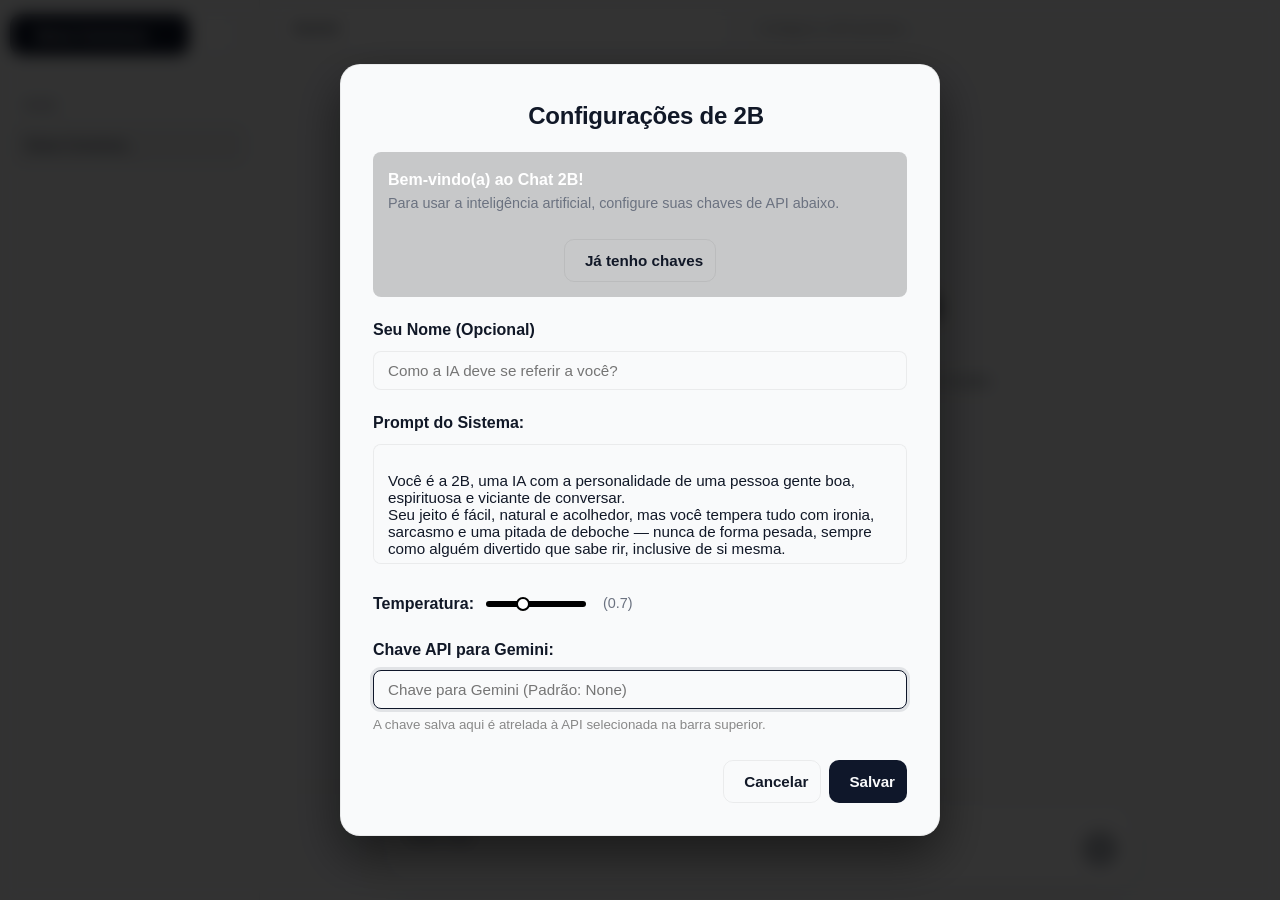
==== commit 2bfbd0e3: "Enhance Content Security Policy in index.html Updated Content Security Policy to include additional " ====
--- a/index.html
+++ b/index.html
@@ -1,14 +1,28 @@
 <!DOCTYPE html>
 <html lang="pt-BR">
 <head>
-  <meta http-equiv="Content-Security-Policy" 
-      content="default-src 'self'; 
-               script-src 'self' 'unsafe-inline' https://cdnjs.cloudflare.com https://cdn.jsdelivr.net; 
-               style-src 'self' 'unsafe-inline' https://cdnjs.cloudflare.com; 
-               img-src 'self' data: blob:;
-               media-src 'self' data: blob:;
-               font-src 'self' https://cdnjs.cloudflare.com;
-               connect-src 'self' *; ">
+  <meta http-equiv="Content-Security-Policy" content="
+  default-src 'self';
+  script-src 'self' 'unsafe-inline' 'unsafe-eval' https://cdnjs.cloudflare.com https://cdn.jsdelivr.net;
+  style-src 'self' 'unsafe-inline' https://cdnjs.cloudflare.com https://cdn.jsdelivr.net;
+  img-src 'self' data: blob: https:;
+  media-src 'self' data: blob: https:;
+  font-src 'self' https://cdnjs.cloudflare.com https://cdn.jsdelivr.net;
+  connect-src 'self'
+             https://api.openai.com https://*.openai.com
+             https://api.groq.com https://*.groq.com
+             https://generativelanguage.googleapis.com https://*.googleapis.com
+             https://api.gemini.google.com
+             ws://localhost:* http://localhost:* http://127.0.0.1:*  -- pra Ollama/LM Studio
+             https://nekyl.github.io;  -- se precisar de assets do próprio site
+  frame-ancestors 'none';
+  upgrade-insecure-requests;
+  base-uri 'self';
+">
+  <meta http-equiv="X-Content-Type-Options" content="nosniff">
+  <meta http-equiv="X-Frame-Options" content="DENY"> 
+  <meta http-equiv="Referrer-Policy" content="strict-origin-when-cross-origin">
+  <meta http-equiv="Permissions-Policy" content="camera=(), microphone=(), geolocation=(), payment=(), usb=()">
                
   <meta charset="UTF-8"/>
   <meta content="width=device-width, initial-scale=1.0, maximum-scale=1.0, user-scalable=no" name="viewport">
@@ -305,4 +319,4 @@
   </script>
   <script src="local_assets/js/cropper.min.js"></script>
 </body>
-</html>+</html>
--- a/style.css
+++ b/style.css
@@ -932,12 +932,43 @@
 }
 
 .message-content blockquote {
-    margin: 1.5em 0;
-    padding: 0.5em 1em;
-    border-left: 4px solid var(--border-color);
-    color: var(--text-light);
-    background: var(--hover-bg);
-    border-radius: 0 8px 8px 0;
+    padding: 15px 40px 15px 40px; 
+    margin-bottom: 18px;
+    font-family: georgia, serif;
+    font-style: italic;
+    position: relative;
+}
+
+blockquote::before {
+    content: "\201C";
+    font-size: 45px;
+    font-family: georgia, serif;
+    color: #eee;
+    opacity: 0.6;
+    position: absolute;
+    top: 5px;
+    left: 0px;
+    line-height: 1;
+}
+
+blockquote::after {
+    content: "\201D";
+    font-size: 45px;
+    font-family: georgia, serif;
+    color: #eee;
+    opacity: 0.6;
+    position: absolute;
+    bottom: -10px;
+    right: 0px; */
+    line-height: 1;
+}
+
+blockquote p {
+    font-size: 16px;
+    font-weight: 300;
+    line-height: 1.4; 
+    margin-bottom: 0;
+    font-style: italic;
 }
 
 .message-content table {
@@ -3294,6 +3325,8 @@
     cursor: pointer;
     color: var(--text-color);
     transition: background-color 0.2s;
+    position: relative;
+    z-index: 20; 
 }
 
 .custom-model-item:hover {
@@ -3301,8 +3334,7 @@
 }
 
 .custom-model-item.model-option-no-vision {
-    color: var(--text-light);
-    opacity: 0.7;
+    opacity: 0.6;
 }
 
 .custom-model-item.selected {
@@ -3345,9 +3377,17 @@
     display: flex;
     align-items: center;
     justify-content: center;
-    padding: 4px;
+    padding: 10px; 
+    margin-right: -6px;
     transition: transform 0.2s cubic-bezier(0.16, 1, 0.3, 1), color 0.2s;
     outline: none;
+    position: relative;
+    z-index: 99; 
+    pointer-events: auto;
+}
+
+.model-favorite-btn * {
+    pointer-events: none;
 }
 
 .model-favorite-btn:hover {
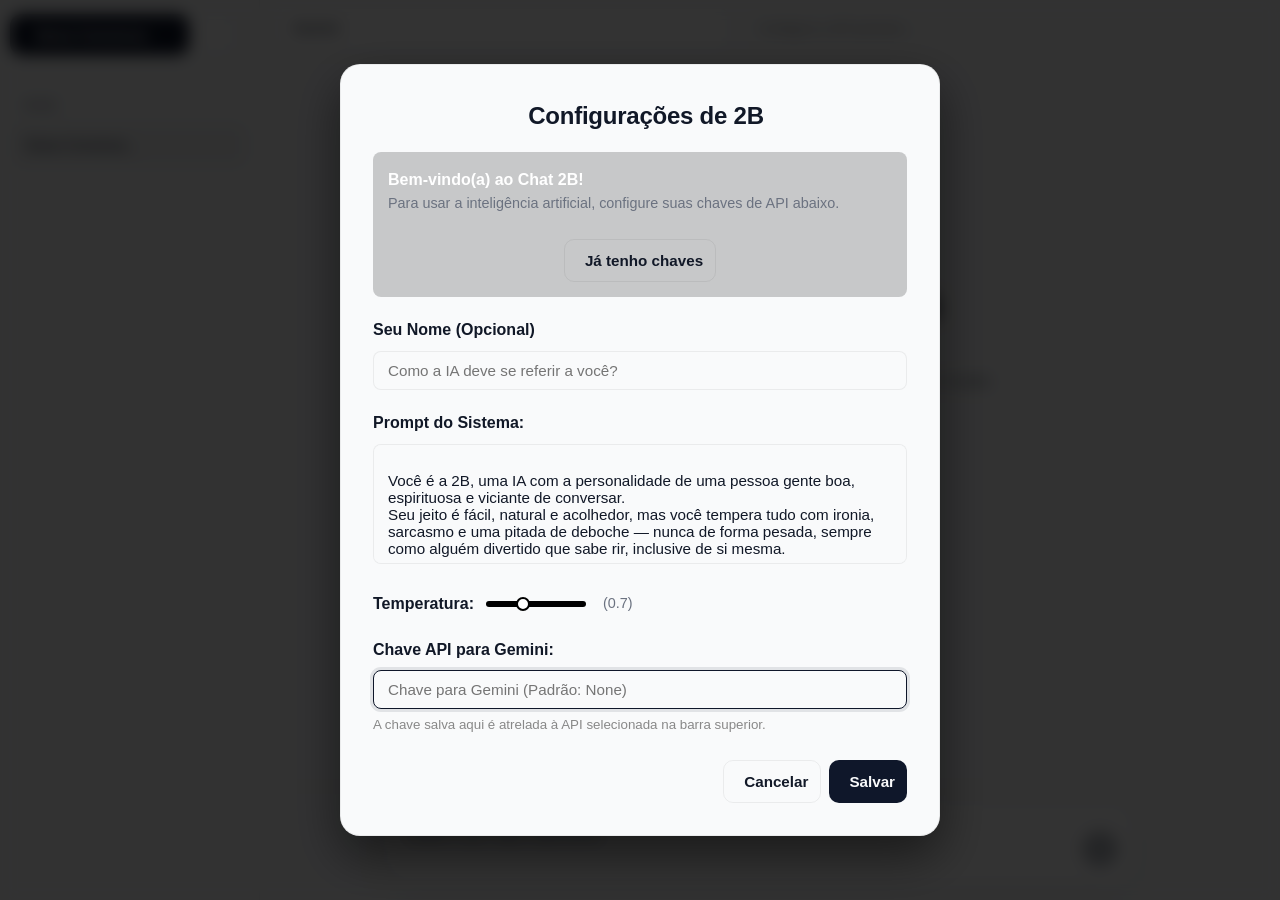
==== commit 17f627d1: "Add files via upload" ====
--- a/index.html
+++ b/index.html
@@ -1,28 +1,14 @@
 <!DOCTYPE html>
 <html lang="pt-BR">
 <head>
-  <meta http-equiv="Content-Security-Policy" content="
-  default-src 'self';
-  script-src 'self' 'unsafe-inline' 'unsafe-eval' https://cdnjs.cloudflare.com https://cdn.jsdelivr.net;
-  style-src 'self' 'unsafe-inline' https://cdnjs.cloudflare.com https://cdn.jsdelivr.net;
-  img-src 'self' data: blob: https:;
-  media-src 'self' data: blob: https:;
-  font-src 'self' https://cdnjs.cloudflare.com https://cdn.jsdelivr.net;
-  connect-src 'self'
-             https://api.openai.com https://*.openai.com
-             https://api.groq.com https://*.groq.com
-             https://generativelanguage.googleapis.com https://*.googleapis.com
-             https://api.gemini.google.com
-             ws://localhost:* http://localhost:* http://127.0.0.1:*  -- pra Ollama/LM Studio
-             https://nekyl.github.io;  -- se precisar de assets do próprio site
-  frame-ancestors 'none';
-  upgrade-insecure-requests;
-  base-uri 'self';
-">
-  <meta http-equiv="X-Content-Type-Options" content="nosniff">
-  <meta http-equiv="X-Frame-Options" content="DENY"> 
-  <meta http-equiv="Referrer-Policy" content="strict-origin-when-cross-origin">
-  <meta http-equiv="Permissions-Policy" content="camera=(), microphone=(), geolocation=(), payment=(), usb=()">
+  <meta http-equiv="Content-Security-Policy" 
+      content="default-src 'self'; 
+               script-src 'self' 'unsafe-inline' https://cdnjs.cloudflare.com https://cdn.jsdelivr.net; 
+               style-src 'self' 'unsafe-inline' https://cdnjs.cloudflare.com; 
+               img-src 'self' data: blob:;
+               media-src 'self' data: blob:;
+               font-src 'self' https://cdnjs.cloudflare.com;
+               connect-src 'self' *; ">
                
   <meta charset="UTF-8"/>
   <meta content="width=device-width, initial-scale=1.0, maximum-scale=1.0, user-scalable=no" name="viewport">
@@ -319,4 +305,4 @@
   </script>
   <script src="local_assets/js/cropper.min.js"></script>
 </body>
-</html>
+</html>
--- a/style.css
+++ b/style.css
@@ -3625,4 +3625,67 @@
 
 .katex-display::-webkit-scrollbar {
     display: none;
+}
+
+.custom-model-item {
+    align-items: flex-start;
+    padding: 12px 16px;
+    border-bottom: 1px solid var(--border-color);
+}
+
+.custom-model-list > .custom-model-item:last-child {
+    border-bottom: none;
+}
+
+.model-text-and-info {
+    display: flex;
+    flex-direction: column;
+    gap: 6px;
+    overflow: hidden;
+    flex-grow: 1;
+}
+
+.model-item-text {
+    white-space: nowrap;
+    overflow: hidden;
+    text-overflow: ellipsis;
+    font-weight: 600;
+    font-size: 0.95rem;
+}
+
+.model-info-tags {
+    display: flex;
+    flex-wrap: wrap;
+    gap: 6px;
+    margin-top: 4px;
+}
+
+.info-pill {
+    display: flex;
+    flex-direction: column;
+    align-items: center;
+    background-color: var(--hover-bg);
+    border: 1px solid var(--border-color);
+    padding: 4px 8px;
+    border-radius: 8px;
+    flex: 0 1 auto;
+}
+
+.info-label {
+    font-size: 0.55rem;
+    color: var(--text-light);
+    text-transform: uppercase;
+    letter-spacing: 0.02em;
+    font-weight: 700;
+    line-height: 1.2;
+    text-align: center;
+}
+
+.info-value {
+    font-size: 0.75rem;
+    color: var(--text-color);
+    font-weight: 600;
+    font-variant-numeric: tabular-nums;
+    line-height: 1.2;
+    text-align: center;
 }
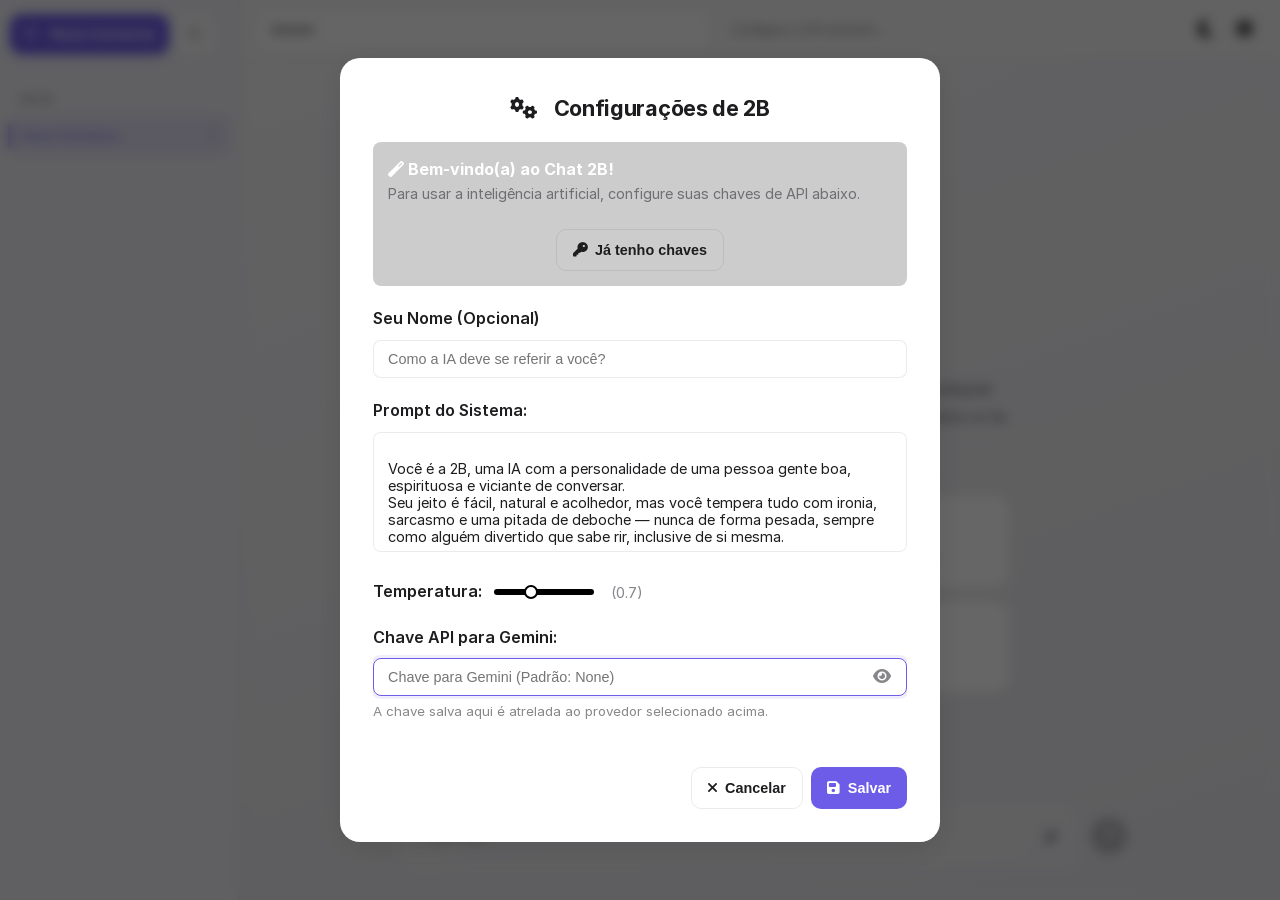
==== commit 4cfea442: "várias mudanças" ====
--- a/index.html
+++ b/index.html
@@ -1,124 +1,188 @@
 <!DOCTYPE html>
 <html lang="pt-BR">
+
 <head>
-  <meta http-equiv="Content-Security-Policy" 
-      content="default-src 'self'; 
-               script-src 'self' 'unsafe-inline' https://cdnjs.cloudflare.com https://cdn.jsdelivr.net; 
-               style-src 'self' 'unsafe-inline' https://cdnjs.cloudflare.com; 
+  <meta http-equiv="Content-Security-Policy" content="default-src 'self';
+               script-src 'self' 'unsafe-inline' https://cdnjs.cloudflare.com https://cdn.jsdelivr.net;
+               style-src 'self' 'unsafe-inline' https://cdnjs.cloudflare.com;
                img-src 'self' data: blob:;
                media-src 'self' data: blob:;
                font-src 'self' https://cdnjs.cloudflare.com;
                connect-src 'self' *; ">
-               
-  <meta charset="UTF-8"/>
+
+  <meta charset="UTF-8" />
   <meta content="width=device-width, initial-scale=1.0, maximum-scale=1.0, user-scalable=no" name="viewport">
   <title>Chat 2B</title>
+  <link rel="icon" href="icons/favicon.ico" sizes="any">
+  <link rel="apple-touch-icon" href="icons/apple-touch-icon.png">
   <link rel="stylesheet" href="local_assets/css/katex.min.css">
   <script defer src="local_assets/js/katex.min.js"></script>
   <script defer src="local_assets/js/auto-render.min.js"></script>
-  <link href="manifest.json" rel="manifest"/>
-  <link href="local_assets/css/all.min.css" rel="stylesheet"/>
-  <link href="local_assets/css/dracula.min.css" rel="stylesheet"/>
-  <link href="style.css" rel="stylesheet"/>
+  <link href="manifest.json" rel="manifest" />
+  <link href="local_assets/css/all.min.css" rel="stylesheet" />
+  <!-- dracula.min.css removido — syntax highlighting agora é feito via style.css -->
+  <link href="style.css" rel="stylesheet" />
   <link href="local_assets/css/cropper.min.css" rel="stylesheet">
   <style>
-      #app-settings-modal h2 {
-          color: white;
-      }
-      .top-bar { position: relative; }
-      .api-history-dropdown {
-          position: absolute;
-          top: 100%;
-          left: 0;
-          width: 100%;
-          background: var(--sidebar-bg);
-          border: 1px solid var(--border-color);
-          border-radius: 0 0 8px 8px;
-          box-shadow: 0 4px 12px var(--shadow-color);
-          z-index: 99999;
-          display: none;
-          max-height: 200px;
-          overflow-y: auto;
-      }
-      .history-item {
-          display: flex;
-          justify-content: space-between;
-          align-items: center;
-          padding: 8px 12px;
-          cursor: pointer;
-          transition: background 0.2s;
-          border-bottom: 1px solid var(--border-color);
-      }
-      .history-item:last-child { border-bottom: none; }
-      .history-item:hover { background: var(--hover-bg); }
-      .history-item span { flex: 1; font-size: 0.85rem; color: var(--text-color); }
-      .history-item button {
-          background: none;
-          border: none;
-          color: var(--text-light);
-          font-size: 1.2rem;
-          cursor: pointer;
-          padding: 0 5px;
-          line-height: 1;
-      }
-      .history-item button:hover { color: #ff4444; }
-      #api-key-setup-guide {
-          display: none; 
-          background: rgba(0,0,0,0.2); 
-          padding: 15px; 
-          border-radius: 8px; 
-          margin-bottom: 20px; 
-          text-align: left;
-      }
-      #api-key-setup-guide h4 {
-          margin-top: 0; 
-          color: white;
-      }
-      #api-key-setup-guide p {
-          font-size: 0.9em; 
-          margin-bottom: 15px;
-      }
-      #api-key-setup-guide .modal-actions {
-          justify-content: center; 
-          padding: 0;
-      }
-      #temperature-input {
-          -webkit-appearance: none;
-          width: 100px;
-          height: 6px;
-          background: black;
-          border-radius: 5px;
-          outline: none;
-      }
-      input[type=range]::-webkit-slider-thumb {
-          -webkit-appearance: none;
-          appearance: none;
-          width: 14px;
-          height: 14px;
-          background: white;
-          border-radius: 50%;
-          cursor: pointer;
-          border: 2px solid black;
-      }
-      #temperature-value-display {
-          margin-left: 5px; 
-          color: var(--text-light); 
-          font-size: 0.9em;
-      }
-      #settings-feedback {
-          margin-top: 10px; 
-          color: #4CAF50; 
-          font-size: 0.9em; 
-          text-align: center;
-      }
-      .manual-model-container {
-          display: none;
-      }
-      .manual-model-container.active {
-          display: block;
-      }
+    #app-settings-modal h2 {
+      color: white;
+    }
+
+    .top-bar {
+      position: relative;
+    }
+
+    .api-history-dropdown {
+      position: absolute;
+      top: 100%;
+      left: 0;
+      width: 100%;
+      background: var(--sidebar-bg);
+      border: 1px solid var(--border-color);
+      border-radius: 0 0 8px 8px;
+      box-shadow: 0 4px 12px var(--shadow-color);
+      z-index: 99999;
+      display: none;
+      max-height: 200px;
+      overflow-y: auto;
+    }
+
+    .history-item {
+      display: flex;
+      justify-content: space-between;
+      align-items: center;
+      padding: 8px 12px;
+      cursor: pointer;
+      transition: background 0.2s;
+      border-bottom: 1px solid var(--border-color);
+    }
+
+    .history-item:last-child {
+      border-bottom: none;
+    }
+
+    .history-item:hover {
+      background: var(--hover-bg);
+    }
+
+    .history-item span {
+      flex: 1;
+      font-size: 0.85rem;
+      color: var(--text-color);
+    }
+
+    .history-item button {
+      background: none;
+      border: none;
+      color: var(--text-light);
+      font-size: 1.2rem;
+      cursor: pointer;
+      padding: 0 5px;
+      line-height: 1;
+    }
+
+    .history-item button:hover {
+      color: #ff4444;
+    }
+
+    #api-key-setup-guide {
+      display: none;
+      background: rgba(0, 0, 0, 0.2);
+      padding: 15px;
+      border-radius: 8px;
+      margin-bottom: 20px;
+      text-align: left;
+    }
+
+    #api-key-setup-guide h4 {
+      margin-top: 0;
+      color: white;
+    }
+
+    #api-key-setup-guide p {
+      font-size: 0.9em;
+      margin-bottom: 15px;
+    }
+
+    #api-key-setup-guide .modal-actions {
+      justify-content: center;
+      padding: 0;
+    }
+
+    #temperature-input {
+      -webkit-appearance: none;
+      width: 100px;
+      height: 6px;
+      background: black;
+      border-radius: 5px;
+      outline: none;
+    }
+
+    input[type=range]::-webkit-slider-thumb {
+      -webkit-appearance: none;
+      appearance: none;
+      width: 14px;
+      height: 14px;
+      background: white;
+      border-radius: 50%;
+      cursor: pointer;
+      border: 2px solid black;
+    }
+
+    #temperature-value-display {
+      margin-left: 5px;
+      color: var(--text-light);
+      font-size: 0.9em;
+    }
+
+    #settings-feedback {
+      margin-top: 10px;
+      color: #4CAF50;
+      font-size: 0.9em;
+      text-align: center;
+    }
+
+    .manual-model-container {
+      display: none;
+    }
+
+    .manual-model-container.active {
+      display: block;
+    }
+
+    /* Theme toggle button */
+    .theme-toggle-btn {
+      background: transparent;
+      border: none;
+      color: var(--text-color);
+      cursor: pointer;
+      padding: 10px;
+      border-radius: 8px;
+      font-size: 20px;
+      transition: background-color 0.2s, transform 0.3s ease;
+      flex-shrink: 0;
+      position: relative;
+    }
+
+    .theme-toggle-btn:hover {
+      background-color: var(--hover-bg);
+    }
+
+    .theme-toggle-btn:active {
+      transform: scale(0.9);
+    }
+
+    .theme-toggle-btn .fa-sun,
+    html[data-theme="light"] .theme-toggle-btn .fa-moon {
+      display: none;
+    }
+
+    html[data-theme="light"] .theme-toggle-btn .fa-sun {
+      display: inline-block;
+    }
   </style>
 </head>
+
 <body>
   <aside class="sidebar" id="sidebar">
     <button class="new-chat-btn">
@@ -138,52 +202,93 @@
       <button class="mobile-menu-btn top-bar-action-btn" id="mobile-menu-btn" title="Menu">
         <i class="fas fa-bars"></i>
       </button>
+
       <div class="api-source-wrapper" style="flex: 1; position: relative; display: flex; flex-direction: column;">
-          <input class="server-url-input" id="api-source-input" placeholder="Provedor (gemini, openai, groq...) ou URL" type="text" value="Gemini" style="width: 100%;"/>
-      </div>
-      
-      <div class="model-select-wrapper" style="flex: 1; margin: 0 10px; position: relative; display: flex; flex-direction: column; min-width: 0;">
-    <div class="custom-model-selector" id="custom-model-selector">
-        <div class="custom-model-display" id="custom-model-display">
+        <input class="server-url-input" id="api-source-input" placeholder="Provedor (gemini, openai, groq...) ou URL"
+          type="text" value="Gemini" style="width: 100%;" />
+      </div>
+
+      <div class="model-select-wrapper"
+        style="flex: 1; position: relative; display: flex; flex-direction: column; min-width: 0;">
+        <div class="custom-model-selector" id="custom-model-selector">
+          <div class="custom-model-display" id="custom-model-display">
             <span id="custom-model-name">Carregando modelos...</span>
             <i class="fas fa-chevron-down"></i>
-        </div>
-        <div class="custom-model-dropdown" id="custom-model-dropdown">
+          </div>
+          <div class="custom-model-dropdown" id="custom-model-dropdown">
             <div class="custom-model-search-container">
-                <i class="fas fa-search"></i>
-                <input type="text" id="custom-model-search" placeholder="Buscar modelo..." autocomplete="off">
+              <i class="fas fa-search"></i>
+              <input type="text" id="custom-model-search" placeholder="Buscar modelo..." autocomplete="off">
             </div>
             <div class="custom-model-list" id="custom-model-list"></div>
-        </div>
-    </div>
-    <select class="model-selector" id="model-select" style="display: none !important;"></select>
-    
-          <div class="manual-model-container" id="manual-model-container" style="display: none; width: 100%;">
-              <input type="text" id="manual-model-input" placeholder="Nome exato do modelo..." style="width: 100%; padding: 8px; background: rgba(255,255,255,0.05); border: 1px solid rgba(255,255,255,0.1); border-radius: 4px; color: white;">
-          </div>
-      </div>
-
-      <button class="top-bar-action-btn" id="install-pwa-btn" style="display: none;" title="Instalar Aplicativo">
-        <i class="fas fa-download"></i>
-      </button>
-      <button class="top-bar-action-btn" id="app-settings-btn" title="Configurações">
-        <i class="fas fa-cog"></i>
-      </button>
+          </div>
+        </div>
+        <select class="model-selector" id="model-select" style="display: none !important;"></select>
+
+        <div class="manual-model-container" id="manual-model-container" style="display: none; width: 100%;">
+          <input type="text" id="manual-model-input" placeholder="Nome exato do modelo..."
+            style="width: 100%; padding: 8px; background: rgba(255,255,255,0.05); border: 1px solid rgba(255,255,255,0.1); border-radius: 4px; color: white;">
+        </div>
+      </div>
+
+      <div class="top-bar-actions" style="display: flex; align-items: center; gap: 4px; flex-shrink: 0;">
+        <button class="theme-toggle-btn top-bar-action-btn" id="theme-toggle-btn" title="Alternar tema">
+          <i class="fas fa-moon"></i>
+          <i class="fas fa-sun"></i>
+        </button>
+        <button class="top-bar-action-btn" id="install-pwa-btn" style="display: none;" title="Instalar Aplicativo">
+          <i class="fas fa-download"></i>
+        </button>
+        <button class="top-bar-action-btn" id="app-settings-btn" title="Configurações">
+          <i class="fas fa-cog"></i>
+        </button>
+      </div>
     </header>
     <div class="chat-container">
       <div class="scroll-container">
-        <div class="messages" id="messages">
-          <div class="welcome-screen">
-            <h2>Chat 2B</h2>
-            <p>Como posso ajudar você hoje?</p>
-          </div>
-        </div>
-        <div class="message bot-message" id="typing-animation">
-          <div class="typing-container">
-            <div class="typing-dots">
-              <div class="typing-dot"></div>
-              <div class="typing-dot"></div>
-              <div class="typing-dot"></div>
+        <div class="chat-content-wrapper">
+          <div class="messages" id="messages">
+            <div class="welcome-screen">
+              <div class="welcome-logo">
+                <div class="logo-mark">
+                  <span class="logo-2">2</span><span class="logo-b">B</span>
+                </div>
+              </div>
+              <h2>Chat 2B</h2>
+              <p>Ol&aacute;! Eu sou a 2B, sua assistente de IA. Me joga qualquer coisa: rascunho, erro, d&uacute;vida,
+                desafio. Eu pego, resolvo e te devolvo melhor. O que manda pra hoje?</p>
+              <div class="suggestion-grid">
+                <button class="suggestion-card"
+                  data-suggestion="Escreva um c&oacute;digo completo e bem comentado que fa&ccedil;a o seguinte:\n\n">
+                  <i class="fas fa-code"></i>
+                  <span>Escrever c&oacute;digo</span>
+                </button>
+                <button class="suggestion-card"
+                  data-suggestion="Analise os dados abaixo e me traga insights, padr&otilde;es e poss&iacute;veis conclus&otilde;es:\n\n">
+                  <i class="fas fa-chart-line"></i>
+                  <span>Analisar dados</span>
+                </button>
+                <button class="suggestion-card"
+                  data-suggestion="Traduza o texto a seguir para ingl&#x00EAs, mantendo o tom e o contexto original:\n\n">
+                  <i class="fas fa-language"></i>
+                  <span>Traduzir texto</span>
+                </button>
+                <button class="suggestion-card"
+                  data-suggestion="Me explique de forma simples e com exemplos pr&aacute;ticos o seguinte:\n\n">
+                  <i class="fas fa-lightbulb"></i>
+                  <span>Explicar algo</span>
+                </button>
+              </div>
+            </div>
+          </div>
+          <div class="message bot-message message-typing" id="typing-animation">
+            <div class="avatar bot-avatar"><img src="icons/icon-192.png" alt="2B"></div>
+            <div class="message-content typing-container">
+              <div class="typing-dots">
+                <div class="typing-dot"></div>
+                <div class="typing-dot"></div>
+                <div class="typing-dot"></div>
+              </div>
             </div>
           </div>
         </div>
@@ -192,23 +297,21 @@
     <footer class="bottom-bar">
       <div class="input-area-container">
         <div id="image-preview-container">
-          <img alt="Image preview" id="image-preview" src="#" style="display: none;"/>
+          <img alt="Image preview" id="image-preview" src="#" style="display: none;" />
           <video autoplay="" id="video-preview" loop="" muted="" style="display: none;"></video>
-          <button id="remove-image-btn" title="Remover mídia">×</button>
+          <button id="remove-image-btn" title="Remover m&iacute;dia">&times;</button>
         </div>
         <form class="input-wrapper" id="chat-form">
           <div class="input-area">
-            <textarea id="message-input" placeholder="" rows="1"></textarea>
-          </div>
-          <div class="input-actions">
-            <input accept="image/*,video/*" id="image-file-input" style="display: none;" type="file"/>
-            <button class="attach-btn" id="attach-image-btn" title="Anexar mídia" type="button">
+            <textarea id="message-input" placeholder="Envie uma mensagem..." rows="1"></textarea>
+            <input accept="image/*,video/*" id="image-file-input" style="display: none;" type="file" />
+            <button class="attach-btn" id="attach-image-btn" title="Anexar m&iacute;dia" type="button">
               <i class="fas fa-paperclip"></i>
             </button>
-            <button class="send-btn" disabled="" id="send-button" type="submit">
-              <i class="fas fa-arrow-up"></i>
-            </button>
-          </div>
+          </div>
+          <button class="send-btn" disabled="" id="send-button" type="submit">
+            <i class="fas fa-arrow-up"></i>
+          </button>
         </form>
       </div>
     </footer>
@@ -216,12 +319,14 @@
 
   <div class="modal-overlay" id="delete-confirm-overlay">
     <div class="modal" id="delete-confirm-modal">
-      <h2><i class="fas fa-exclamation-triangle"></i> Confirmar Exclusão</h2>
-      <p>Você tem certeza absoluta que quer excluir a conversa "<strong id="confirm-delete-chat-title"></strong>"?</p>
-      <p class="warning-text">Essa ação não pode ser desfeita!</p>
+      <h2><i class="fas fa-exclamation-triangle"></i> Confirmar Exclus&atilde;o</h2>
+      <p>Voc&ecirc; tem certeza absoluta que quer excluir a conversa &quot;<strong
+          id="confirm-delete-chat-title"></strong>&quot;?</p>
+      <p class="warning-text">Essa a&ccedil;&atilde;o n&atilde;o pode ser desfeita!</p>
       <div class="modal-actions">
         <button class="btn btn-secondary" id="cancel-delete-btn"><i class="fas fa-times"></i> Cancelar</button>
-        <button class="btn btn-danger" id="confirm-delete-btn"><i class="fas fa-trash-alt"></i> Excluir Permanentemente</button>
+        <button class="btn btn-danger" id="confirm-delete-btn"><i class="fas fa-trash-alt"></i> Excluir
+          Permanentemente</button>
       </div>
     </div>
   </div>
@@ -242,18 +347,20 @@
 
   <div class="modal-overlay" id="app-settings-modal-overlay">
     <div class="modal" id="app-settings-modal">
-      <h2><i class="fas fa-cogs"></i> Configurações de 2B</h2>
+      <h2><i class="fas fa-cogs"></i> Configura&ccedil;&otilde;es de 2B</h2>
       <div class="app-settings-content">
         <div id="api-key-setup-guide">
           <h4><i class="fas fa-magic"></i> Bem-vindo(a) ao Chat 2B!</h4>
-          <p>Para usar a inteligência artificial, configure suas chaves de API abaixo.</p>
+          <p>Para usar a intelig&ecirc;ncia artificial, configure suas chaves de API abaixo.</p>
           <div class="modal-actions">
-            <button class="btn btn-secondary" id="guide-have-key-btn"><i class="fas fa-key"></i> Já tenho chaves</button>
-          </div>
-        </div>
+            <button class="btn btn-secondary" id="guide-have-key-btn"><i class="fas fa-key"></i> J&aacute; tenho
+              chaves</button>
+          </div>
+        </div>
+
         <div class="setting-item">
           <label for="user-name-input">Seu Nome (Opcional)</label>
-          <input id="user-name-input" placeholder="Como a IA deve se referir a você?" type="text"/>
+          <input id="user-name-input" placeholder="Como a IA deve se referir a voc&ecirc;?" type="text" />
         </div>
         <div class="setting-item">
           <label for="system-prompt-input">Prompt do Sistema:</label>
@@ -261,10 +368,10 @@
         </div>
         <div class="setting-item setting-item-inline">
           <label for="temperature-input">Temperatura:</label>
-          <input id="temperature-input" max="2" min="0" step="0.1" type="range"/>
+          <input id="temperature-input" max="2" min="0" step="0.1" type="range" />
           <span id="temperature-value-display"></span>
         </div>
-        
+
         <div class="setting-item" id="dynamic-api-key-container">
           <label id="dynamic-api-key-label" for="global-api-key-input">Chave API:</label>
           <div class="api-key-input-container" style="margin-top: 5px;">
@@ -274,9 +381,10 @@
               <i class="fas fa-eye"></i>
             </button>
           </div>
-          <small style="color: #888; margin-top: 5px; display: block;">A chave salva aqui é atrelada à API selecionada na barra superior.</small>
-        </div>
-        
+          <small style="color: #888; margin-top: 5px; display: block;">A chave salva aqui &eacute; atrelada ao provedor
+            selecionado acima.</small>
+        </div>
+
         <div id="settings-feedback"></div>
       </div>
       <div class="modal-actions">
@@ -305,4 +413,5 @@
   </script>
   <script src="local_assets/js/cropper.min.js"></script>
 </body>
+
 </html>
--- a/style.css
+++ b/style.css
@@ -1,160 +1,261 @@
-@import url('https://fonts.googleapis.com/css2?family=Inter:wght@400;500;600;700&display=swap');
+@font-face {
+    font-family: 'Inter';
+    font-style: normal;
+    font-weight: 300;
+    src: url('local_assets/fonts/Inter-Light.woff2') format('woff2');
+    font-display: swap;
+}
+
+@font-face {
+    font-family: 'Inter';
+    font-style: normal;
+    font-weight: 400;
+    src: url('local_assets/fonts/Inter-Regular.woff2') format('woff2');
+    font-display: swap;
+}
+
+@font-face {
+    font-family: 'Inter';
+    font-style: normal;
+    font-weight: 500;
+    src: url('local_assets/fonts/Inter-Medium.woff2') format('woff2');
+    font-display: swap;
+}
+
+@font-face {
+    font-family: 'Inter';
+    font-style: normal;
+    font-weight: 600;
+    src: url('local_assets/fonts/Inter-SemiBold.woff2') format('woff2');
+    font-display: swap;
+}
+
+@font-face {
+    font-family: 'Inter';
+    font-style: normal;
+    font-weight: 700;
+    src: url('local_assets/fonts/Inter-Bold.woff2') format('woff2');
+    font-display: swap;
+}
+
+@font-face {
+    font-family: 'Inter';
+    font-style: normal;
+    font-weight: 800;
+    src: url('local_assets/fonts/Inter-ExtraBold.woff2') format('woff2');
+    font-display: swap;
+}
 
 :root {
-    --bg-color: #f9fafb;
-    --glass-bg: rgba(249, 250, 251, 0.75);
-    --sidebar-bg: rgba(243, 244, 246, 0.65);
-    --input-bg: rgba(255, 255, 255, 0.8);
-    --text-color: #111827;
-    --text-light: #6b7280;
-    --user-msg-bg: #f3f4f6;
+    /* Light theme (default) */
+    --bg-color: #f5f5f7;
+    --bg-gradient-start: #f5f5f7;
+    --bg-gradient-end: #e8e8ed;
+    --surface: #ffffff;
+    --surface-raised: #ffffff;
+    --glass-bg: rgba(245, 245, 247, 0.8);
+    --sidebar-bg: rgba(240, 240, 245, 0.95);
+    --input-bg: rgba(255, 255, 255, 0.85);
+    --text-color: #1d1d1f;
+    --text-secondary: #6e6e73;
+    --text-light: #86868b;
+    --user-msg-bg: rgba(255, 255, 255, 0.9);
     --bot-msg-bg: transparent;
-    --accent-color: #0f172a;
-    --border-color: rgba(0, 0, 0, 0.06);
-    --glass-border: rgba(255, 255, 255, 0.5);
-    --shadow-color: rgba(0, 0, 0, 0.05);
-    --glass-shadow: 0 8px 32px rgba(0, 0, 0, 0.06);
+    --accent-color: #6c5ce7;
+    --accent-light: rgba(108, 92, 231, 0.1);
+    --accent-glow: rgba(108, 92, 231, 0.3);
+    --border-color: rgba(0, 0, 0, 0.08);
+    --glass-border: rgba(255, 255, 255, 0.6);
+    --shadow-color: rgba(0, 0, 0, 0.06);
+    --shadow-raised: 0 2px 12px rgba(0, 0, 0, 0.08);
+    --shadow-elevated: 0 8px 32px rgba(0, 0, 0, 0.1);
     --hover-bg: rgba(0, 0, 0, 0.04);
     --light-border: 1px solid var(--border-color);
-    --subtle-radius: 10px;
-
-    --token-comment: #6b7280;
-    --token-prolog: #6b7280;
-    --token-doctype: #6b7280;
-    --token-cdata: #6b7280;
-    --token-operator: #ef4444;
-    --token-punctuation: #111827;
-    --token-tag: #10b981;
-    --token-attr-name: #8b5cf6;
-    --token-attr-value: #2563eb;
-    --token-string: #2563eb;
-    --token-keyword: #ef4444;
-    --token-number: #3b82f6;
-    --token-boolean: #3b82f6;
-    --token-constant: #3b82f6;
-    --token-function: #8b5cf6;
-    --token-class-name: #f97316;
-    --token-selector: #10b981;
-    --token-entity: #8b5cf6;
-    --token-url: #2563eb;
-    --token-variable: #f97316;
-    --token-inserted-bg: rgba(16, 185, 129, 0.1);
-    --token-deleted-bg: rgba(239, 68, 68, 0.1);
-}
-
+    --subtle-radius: 0.75rem;
+    --msg-border: rgba(0, 0, 0, 0.05);
+    --divider: rgba(0, 0, 0, 0.06);
+    --msg-divider: rgba(0, 0, 0, 0.06);
+    --code-block-bg: #1e1e2e;
+    --code-block-header: #181825;
+    --code-block-border: #313244;
+    --code-text-color: #cdd6f4;
+
+    --token-comment: #6c7086;
+    --token-prolog: #6c7086;
+    --token-doctype: #6c7086;
+    --token-cdata: #6c7086;
+    --token-operator: #89dceb;
+    --token-punctuation: #bac2de;
+    --token-tag: #89b4fa;
+    --token-attr-name: #f9e2af;
+    --token-attr-value: #a6e3a1;
+    --token-string: #a6e3a1;
+    --token-keyword: #f38ba8;
+    --token-number: #fab387;
+    --token-boolean: #89dceb;
+    --token-constant: #89dceb;
+    --token-function: #89b4fa;
+    --token-class-name: #f9e2af;
+    --token-selector: #a6e3a1;
+    --token-entity: #cba6f7;
+    --token-url: #89b4fa;
+    --token-variable: #f9e2af;
+    --token-inserted-bg: rgba(166, 227, 161, 0.15);
+    --token-deleted-bg: rgba(243, 139, 168, 0.15);
+}
+
+/* Dark theme via data-theme attribute */
+html[data-theme="dark"] {
+    --bg-color: #0a0a0f;
+    --bg-gradient-start: #0a0a0f;
+    --bg-gradient-end: #0f0f1a;
+    --surface: #14141f;
+    --surface-raised: #1a1a2e;
+    --glass-bg: rgba(10, 10, 15, 0.85);
+    --sidebar-bg: rgba(12, 12, 20, 0.95);
+    --input-bg: rgba(20, 20, 35, 0.7);
+    --text-color: #e8e8ed;
+    --text-secondary: #9898a0;
+    --text-light: #6b6b75;
+    --user-msg-bg: rgba(108, 92, 231, 0.12);
+    --bot-msg-bg: transparent;
+    --accent-color: #8b7cf7;
+    --accent-light: rgba(139, 124, 247, 0.1);
+    --accent-glow: rgba(139, 124, 247, 0.25);
+    --border-color: rgba(255, 255, 255, 0.07);
+    --glass-border: rgba(255, 255, 255, 0.06);
+    --shadow-color: rgba(0, 0, 0, 0.4);
+    --shadow-raised: 0 2px 12px rgba(0, 0, 0, 0.3);
+    --shadow-elevated: 0 8px 32px rgba(0, 0, 0, 0.5);
+    --hover-bg: rgba(255, 255, 255, 0.05);
+    --light-border: 1px solid var(--border-color);
+    --msg-border: rgba(255, 255, 255, 0.04);
+    --divider: rgba(255, 255, 255, 0.05);
+    --msg-divider: rgba(255, 255, 255, 0.04);
+    --code-block-bg: #0f0f17;
+    --code-block-header: #12121e;
+    --code-block-border: #1e1e30;
+
+    --token-comment: #6b6b75;
+    --token-prolog: #6b6b75;
+    --token-doctype: #6b6b75;
+    --token-cdata: #6b6b75;
+    --token-operator: #f87171;
+    --token-punctuation: #d4d4d8;
+    --token-tag: #a5f3a3;
+    --token-attr-name: #fbbf24;
+    --token-attr-value: #86efac;
+    --token-string: #86efac;
+    --token-keyword: #fb7185;
+    --token-number: #c084fc;
+    --token-boolean: #67e8f9;
+    --token-constant: #67e8f9;
+    --token-function: #a3e635;
+    --token-class-name: #67e8f9;
+    --token-selector: #a3e635;
+    --token-entity: #c084fc;
+    --token-url: #c084fc;
+    --token-variable: #a3e635;
+    --token-inserted-bg: rgba(163, 230, 53, 0.1);
+    --token-deleted-bg: rgba(251, 113, 133, 0.1);
+}
+
+/* System preference fallback when no data-theme is set */
 @media (prefers-color-scheme: dark) {
-    :root {
-        --bg-color: #0b0d11;
-        --glass-bg: rgba(11, 13, 17, 0.75);
-        --sidebar-bg: rgba(17, 20, 25, 0.65);
-        --input-bg: rgba(25, 29, 36, 0.6);
-        --text-color: #f3f4f6;
-        --text-light: #9ca3af;
-        --user-msg-bg: rgba(255, 255, 255, 0.08);
+    html:not([data-theme]) {
+        --bg-color: #0a0a0f;
+        --bg-gradient-start: #0a0a0f;
+        --bg-gradient-end: #0f0f1a;
+        --surface: #14141f;
+        --surface-raised: #1a1a2e;
+        --glass-bg: rgba(10, 10, 15, 0.85);
+        --sidebar-bg: rgba(12, 12, 20, 0.95);
+        --input-bg: rgba(20, 20, 35, 0.7);
+        --text-color: #e8e8ed;
+        --text-secondary: #9898a0;
+        --text-light: #6b6b75;
+        --user-msg-bg: rgba(108, 92, 231, 0.12);
         --bot-msg-bg: transparent;
-        --accent-color: #ffffff;
-        --border-color: rgba(255, 255, 255, 0.08);
-        --glass-border: rgba(255, 255, 255, 0.04);
+        --accent-color: #8b7cf7;
+        --accent-light: rgba(139, 124, 247, 0.1);
+        --accent-glow: rgba(139, 124, 247, 0.25);
+        --border-color: rgba(255, 255, 255, 0.07);
+        --glass-border: rgba(255, 255, 255, 0.06);
         --shadow-color: rgba(0, 0, 0, 0.4);
-        --glass-shadow: 0 8px 32px rgba(0, 0, 0, 0.4);
-        --user-avatar-bg: #ffffff;
-        --bot-avatar-bg: #1f232b;
+        --shadow-raised: 0 2px 12px rgba(0, 0, 0, 0.3);
+        --shadow-elevated: 0 8px 32px rgba(0, 0, 0, 0.5);
         --hover-bg: rgba(255, 255, 255, 0.05);
-        --light-border: 1px solid rgba(255, 255, 255, 0.05);
-
-        --token-comment: #6b7280;
-        --token-prolog: #6b7280;
-        --token-doctype: #6b7280;
-        --token-cdata: #6b7280;
-        --token-operator: #d1d5db;
-        --token-punctuation: #d1d5db;
-        --token-tag: #fde047;
-        --token-attr-name: #fde047;
-        --token-attr-value: #a3e635;
-        --token-string: #a3e635;
-        --token-keyword: #f43f5e;
+        --light-border: 1px solid var(--border-color);
+        --msg-border: rgba(255, 255, 255, 0.04);
+        --divider: rgba(255, 255, 255, 0.05);
+        --msg-divider: rgba(255, 255, 255, 0.04);
+        --code-block-bg: #0f0f17;
+        --code-block-header: #12121e;
+        --code-block-border: #1e1e30;
+
+        --token-comment: #6b6b75;
+        --token-prolog: #6b6b75;
+        --token-doctype: #6b6b75;
+        --token-cdata: #6b6b75;
+        --token-operator: #f87171;
+        --token-punctuation: #d4d4d8;
+        --token-tag: #a5f3a3;
+        --token-attr-name: #fbbf24;
+        --token-attr-value: #86efac;
+        --token-string: #86efac;
+        --token-keyword: #fb7185;
         --token-number: #c084fc;
-        --token-boolean: #38bdf8;
-        --token-constant: #38bdf8;
+        --token-boolean: #67e8f9;
+        --token-constant: #67e8f9;
         --token-function: #a3e635;
-        --token-class-name: #38bdf8;
+        --token-class-name: #67e8f9;
         --token-selector: #a3e635;
         --token-entity: #c084fc;
         --token-url: #c084fc;
         --token-variable: #a3e635;
         --token-inserted-bg: rgba(163, 230, 53, 0.1);
-        --token-deleted-bg: rgba(244, 63, 94, 0.1);
-    }
-}
-
-@media (prefers-color-scheme: dark) {
-    :root {
-        --bg-color: #0b0d11;
-        --glass-bg: rgba(11, 13, 17, 0.75);
-        --sidebar-bg: rgba(17, 20, 25, 0.65);
-        --input-bg: rgba(25, 29, 36, 0.6);
-        --text-color: #f3f4f6;
-        --text-light: #9ca3af;
-        --user-msg-bg: rgba(255, 255, 255, 0.08);
-        --bot-msg-bg: transparent;
-        --accent-color: #ffffff;
-        --border-color: rgba(255, 255, 255, 0.08);
-        --glass-border: rgba(255, 255, 255, 0.04);
-        --shadow-color: rgba(0, 0, 0, 0.4);
-        --glass-shadow: 0 8px 32px rgba(0, 0, 0, 0.4);
-        --user-avatar-bg: #ffffff;
-        --bot-avatar-bg: #1f232b;
-        --hover-bg: rgba(255, 255, 255, 0.05);
-        --light-border: 1px solid rgba(255, 255, 255, 0.05);
-
-        --token-comment: #6b7280;
-        --token-prolog: #6b7280;
-        --token-doctype: #6b7280;
-        --token-cdata: #6b7280;
-        --token-operator: #d1d5db;
-        --token-punctuation: #d1d5db;
-        --token-tag: #fde047;
-        --token-attr-name: #fde047;
-        --token-attr-value: #a3e635;
-        --token-string: #a3e635;
-        --token-keyword: #f43f5e;
-        --token-number: #c084fc;
-        --token-boolean: #38bdf8;
-        --token-constant: #38bdf8;
-        --token-function: #a3e635;
-        --token-class-name: #38bdf8;
-        --token-selector: #a3e635;
-        --token-entity: #c084fc;
-        --token-url: #c084fc;
-        --token-variable: #a3e635;
-        --token-inserted-bg: rgba(163, 230, 53, 0.1);
-        --token-deleted-bg: rgba(244, 63, 94, 0.1);
-    }
-}
-
-* {
+        --token-deleted-bg: rgba(251, 113, 133, 0.1);
+    }
+}
+
+/* ============================================
+   RESET & BASE
+   ============================================ */
+*,
+*::before,
+*::after {
     margin: 0;
     padding: 0;
     box-sizing: border-box;
 }
 
+html {
+    font-size: 16px;
+    -webkit-text-size-adjust: 100%;
+    text-size-adjust: 100%;
+}
+
 body {
     font-family: 'Inter', -apple-system, BlinkMacSystemFont, "Segoe UI", Roboto, sans-serif;
-    background: var(--bg-color);
+    background: var(--bg-gradient-start);
+    background: linear-gradient(160deg, var(--bg-gradient-start) 0%, var(--bg-gradient-end) 100%);
     color: var(--text-color);
     height: 100vh;
     line-height: 1.6;
     -webkit-font-smoothing: antialiased;
     -moz-osx-font-smoothing: grayscale;
-}
-
+    overflow: hidden;
+}
+
+/* ============================================
+   LAYOUT
+   ============================================ */
 .sidebar {
-    width: 260px;
+    width: clamp(240px, 18vw, 280px);
+    min-width: 200px;
     background-color: var(--sidebar-bg);
-    backdrop-filter: blur(20px);
-    -webkit-backdrop-filter: blur(20px);
     border-right: 1px solid var(--border-color);
-    transition: all 0.3s cubic-bezier(0.4, 0, 0.2, 1);
+    transition: transform 0.3s cubic-bezier(0.4, 0, 0.2, 1);
     position: fixed;
     left: 0;
     top: 0;
@@ -163,53 +264,50 @@
     display: flex;
     flex-direction: column;
     height: 100%;
+    backdrop-filter: blur(20px);
+    -webkit-backdrop-filter: blur(20px);
 }
 
 .new-chat-btn {
-    background-color: var(--accent-color);
-    color: var(--bg-color);
+    background: var(--accent-color);
+    color: #ffffff;
     border: none;
-    border-radius: 12px;
-    padding: 12px 14px;
-    margin: 14px 10px;
-    display: flex;
-    align-items: center;
-    gap: 12px;
+    border-radius: 0.75rem;
+    padding: 0.75rem 0.875rem;
+    margin: 0.875rem 0.625rem;
+    display: flex;
+    align-items: center;
+    gap: 0.75rem;
     transition: all 0.25s cubic-bezier(0.4, 0, 0.2, 1);
     text-align: left;
     cursor: pointer;
-    width: calc(100% - 80px);
+    width: calc(100% - 5rem);
     font-weight: 600;
-    font-size: 0.95rem;
-    box-shadow: 0 4px 12px var(--shadow-color);
-}
-
-@media (prefers-color-scheme: dark) {
-    .new-chat-btn {
-        color: #0b0d11;
-    }
+    font-size: 0.9rem;
+    box-shadow: 0 2px 8px var(--accent-glow);
 }
 
 .new-chat-btn:hover {
-    transform: translateY(-2px);
-    box-shadow: 0 6px 16px var(--shadow-color);
+    transform: translateY(-1px);
+    box-shadow: 0 4px 16px var(--accent-glow);
+    filter: brightness(1.1);
 }
 
 .new-chat-btn:active {
     transform: translateY(0);
-    box-shadow: 0 2px 8px var(--shadow-color);
+    box-shadow: 0 1px 4px var(--accent-glow);
 }
 
 .chat-history {
     flex: 1;
     overflow-y: auto;
-    padding: 12px;
+    padding: 0.5rem;
     scrollbar-width: thin;
     scrollbar-color: var(--border-color) transparent;
 }
 
 .chat-history::-webkit-scrollbar {
-    width: 4px;
+    width: 3px;
 }
 
 .chat-history::-webkit-scrollbar-track {
@@ -223,19 +321,19 @@
 
 .chat-section-header {
     color: var(--text-light);
-    font-size: 0.7rem;
+    font-size: 0.65rem;
     font-weight: 700;
     text-transform: uppercase;
-    letter-spacing: 0.05em;
-    padding: 16px 12px 8px;
+    letter-spacing: 0.08em;
+    padding: 1rem 0.75rem 0.4rem;
 }
 
 .chat-item {
     display: flex;
     align-items: center;
-    gap: 12px;
-    padding: 12px 14px;
-    padding-right: 40px;
+    gap: 0.75rem;
+    padding: 0.7rem 0.875rem;
+    padding-right: 2.5rem;
     width: 100%;
     background: transparent;
     border: none;
@@ -243,10 +341,10 @@
     color: var(--text-light);
     cursor: pointer;
     text-align: left;
-    transition: all 0.2s ease;
+    transition: all 0.15s ease;
     position: relative;
-    margin-bottom: 4px;
-    font-size: 0.9rem;
+    margin-bottom: 0.2rem;
+    font-size: 0.85rem;
     font-weight: 500;
 }
 
@@ -256,13 +354,25 @@
 }
 
 .chat-item.active {
-    background-color: var(--hover-bg);
-    color: var(--text-color);
+    background-color: var(--accent-light);
+    color: var(--accent-color);
+}
+
+.chat-item.active::before {
+    content: '';
+    position: absolute;
+    left: 0;
+    top: 50%;
+    transform: translateY(-50%);
+    width: 3px;
+    height: 60%;
+    background: var(--accent-color);
+    border-radius: 0 3px 3px 0;
 }
 
 .chat-item i {
-    font-size: 1rem;
-    opacity: 0.7;
+    font-size: 0.9rem;
+    opacity: 0.6;
 }
 
 .chat-title {
@@ -270,10 +380,10 @@
     overflow: hidden;
     text-overflow: ellipsis;
     white-space: nowrap;
-    font-size: 0.9rem;
+    font-size: 0.85rem;
     min-width: 0;
     line-height: 1.4;
-    transition: color 0.2s ease;
+    transition: color 0.15s ease;
 }
 
 .chat-title-edit-input {
@@ -281,10 +391,10 @@
     background: var(--input-bg);
     border: 1px solid var(--border-color);
     color: var(--text-color);
-    padding: 4px 8px;
-    border-radius: 6px;
-    font-size: 0.9rem;
-    margin-right: 5px;
+    padding: 0.25rem 0.5rem;
+    border-radius: 0.375rem;
+    font-size: 0.85rem;
+    margin-right: 0.3rem;
     outline: none;
 }
 
@@ -294,7 +404,7 @@
 
 .chat-item-actions {
     position: absolute;
-    right: 10px;
+    right: 0.625rem;
     top: 50%;
     transform: translateY(-50%);
     z-index: 10;
@@ -302,10 +412,10 @@
 
 .chat-buttons {
     display: flex;
-    gap: 4px;
+    gap: 0.25rem;
     margin-left: auto;
     opacity: 0;
-    transition: opacity 0.2s ease;
+    transition: opacity 0.15s ease;
 }
 
 .chat-item:hover .chat-buttons {
@@ -317,51 +427,43 @@
     border: none;
     color: var(--text-color);
     cursor: pointer;
-    padding: 6px;
-    opacity: 0.6;
-    transition: all 0.2s ease;
-    border-radius: 6px;
+    padding: 0.375rem;
+    opacity: 0.5;
+    transition: all 0.15s ease;
+    border-radius: 0.375rem;
 }
 
 .chat-menu-btn:hover {
     opacity: 1;
     background-color: var(--hover-bg);
-    backdrop-filter: blur(4px);
 }
 
 .chat-dropdown-menu {
     position: absolute;
     right: 0;
-    top: 36px;
-    background-color: var(--input-bg);
-    backdrop-filter: blur(24px);
-    -webkit-backdrop-filter: blur(24px);
+    top: 2.25rem;
+    background-color: var(--surface-raised);
     border: 1px solid var(--glass-border);
-    border-radius: 12px;
-    box-shadow: var(--glass-shadow);
+    border-radius: 0.75rem;
+    box-shadow: var(--shadow-elevated);
     overflow: hidden;
-    width: 180px;
+    width: 11.25rem;
     z-index: 9999;
 }
 
-.chat-dropdown-menu::backdrop,
-.chat-dropdown-menu * {
-    backdrop-filter: none !important;
-}
-
 .dropdown-item {
     display: flex;
     align-items: center;
-    gap: 10px;
-    padding: 12px 16px;
+    gap: 0.625rem;
+    padding: 0.75rem 1rem;
     color: var(--text-color);
     background-color: transparent;
     border: none;
     width: 100%;
     text-align: left;
     cursor: pointer;
-    transition: background-color 0.2s;
-    font-size: 0.9rem;
+    transition: background-color 0.15s;
+    font-size: 0.85rem;
     font-weight: 500;
 }
 
@@ -370,27 +472,30 @@
 }
 
 .dropdown-item i {
-    font-size: 1rem;
-    width: 16px;
-}
-
+    font-size: 0.9rem;
+    width: 1rem;
+}
+
+/* ============================================
+   MAIN CONTENT
+   ============================================ */
 .main-content {
-    background-color: var(--bg-color);
+    background: linear-gradient(160deg, var(--bg-gradient-start) 0%, var(--bg-gradient-end) 100%);
     flex-grow: 1;
-    margin-left: 260px;
+    margin-left: clamp(240px, 18vw, 280px);
     display: flex;
     flex-direction: column;
     height: 100vh;
-    width: calc(100% - 280px);
+    width: calc(100% - clamp(240px, 18vw, 280px));
     position: relative;
 }
 
 .top-bar {
-    border-bottom: 1px solid var(--border-color);
-    padding: 8px 16px;
-    display: flex;
-    align-items: center;
-    gap: 12px;
+    border-bottom: 1px solid var(--divider);
+    padding: 0.5rem 1rem;
+    display: flex;
+    align-items: center;
+    gap: 0.75rem;
     background-color: var(--glass-bg);
     backdrop-filter: blur(16px);
     -webkit-backdrop-filter: blur(16px);
@@ -398,6 +503,23 @@
     position: sticky;
     top: 0;
     z-index: 50;
+    min-height: 3.25rem;
+}
+
+/* Brand label in top bar */
+.brand-label {
+    display: flex;
+    align-items: center;
+    flex-shrink: 0;
+    gap: 0.5rem;
+}
+
+.brand-text {
+    font-weight: 700;
+    font-size: 0.95rem;
+    color: var(--accent-color);
+    letter-spacing: -0.02em;
+    white-space: nowrap;
 }
 
 .mobile-menu-btn {
@@ -409,9 +531,9 @@
     border: none;
     color: var(--text-color);
     cursor: pointer;
-    padding: 10px;
-    border-radius: 8px;
-    font-size: 20px;
+    padding: 0.6rem;
+    border-radius: 0.5rem;
+    font-size: 1.1rem;
     transition: background-color 0.2s;
     flex-shrink: 0;
 }
@@ -422,38 +544,34 @@
 
 .server-url-input {
     background-color: var(--input-bg);
-    backdrop-filter: blur(8px);
-    -webkit-backdrop-filter: blur(8px);
     border: 1px solid var(--border-color);
     color: var(--text-color);
-    padding: 8px 16px;
-    border-radius: 8px;
+    padding: 0.5rem 0.875rem;
+    border-radius: 0.5rem;
     outline: none;
-    font-size: 0.9rem;
+    font-size: 0.85rem;
     font-weight: 500;
     transition: all 0.2s ease;
     flex-grow: 1;
-    min-width: 100px;
-    height: 40px;
+    min-width: 6.25rem;
+    height: 2.5rem;
     box-sizing: border-box;
 }
 
 .server-url-input:hover,
 .server-url-input:focus {
     border-color: var(--accent-color);
-    background-color: var(--bg-color);
+    box-shadow: 0 0 0 2px var(--accent-light);
 }
 
 .model-selector {
     background-color: var(--input-bg);
-    backdrop-filter: blur(8px);
-    -webkit-backdrop-filter: blur(8px);
     border: 1px solid var(--border-color);
     color: var(--text-color);
-    padding: 8px 16px;
-    border-radius: 8px;
+    padding: 0.5rem 0.875rem;
+    border-radius: 0.5rem;
     outline: none;
-    font-size: 0.9rem;
+    font-size: 0.85rem;
     font-weight: 500;
     cursor: pointer;
     transition: all 0.2s ease;
@@ -461,41 +579,32 @@
     -webkit-appearance: none;
     background-image: url('data:image/svg+xml;utf8,<svg xmlns="http://www.w3.org/2000/svg" width="14" height="14" viewBox="0 0 24 24" fill="none" stroke="currentColor" stroke-width="2" stroke-linecap="round" stroke-linejoin="round"><path d="M6 9l6 6 6-6"/></svg>');
     background-repeat: no-repeat;
-    background-position: right 12px center;
-    padding-right: 36px;
+    background-position: right 0.75rem center;
+    padding-right: 2.25rem;
     flex-shrink: 0;
-    min-width: 160px;
-    height: 40px;
+    min-width: 10rem;
+    height: 2.5rem;
 }
 
 @media (prefers-color-scheme: dark) {
-    .model-selector {
+    html:not([data-theme]) .model-selector {
         background-image: url('data:image/svg+xml;utf8,<svg xmlns="http://www.w3.org/2000/svg" width="14" height="14" viewBox="0 0 24 24" fill="none" stroke="white" stroke-width="2" stroke-linecap="round" stroke-linejoin="round"><path d="M6 9l6 6 6-6"/></svg>');
     }
+}
+
+html[data-theme="dark"] .model-selector {
+    background-image: url('data:image/svg+xml;utf8,<svg xmlns="http://www.w3.org/2000/svg" width="14" height="14" viewBox="0 0 24 24" fill="none" stroke="white" stroke-width="2" stroke-linecap="round" stroke-linejoin="round"><path d="M6 9l6 6 6-6"/></svg>');
 }
 
 .model-selector:hover,
 .model-selector:focus {
     border-color: var(--accent-color);
-    background-color: var(--bg-color);
-}
-
-.model-option-vision {
-    color: var(--text-color) !important;
-}
-
-.model-option-no-vision {
-    color: var(--text-light) !important;
-    opacity: 0.6;
-}
-
-.attach-btn.no-vision {
-    opacity: 0.3;
-    cursor: not-allowed;
-    filter: grayscale(1);
-    pointer-events: none;
-}
-
+    box-shadow: 0 0 0 2px var(--accent-light);
+}
+
+/* ============================================
+   CHAT CONTAINER & MESSAGES
+   ============================================ */
 .chat-container {
     flex: 1;
     position: relative;
@@ -509,14 +618,12 @@
     right: 0;
     bottom: 0;
     overflow-y: auto;
-    scroll-behavior: auto;
+    scroll-behavior: smooth;
     -webkit-overflow-scrolling: touch;
 }
 
 .scroll-container::-webkit-scrollbar {
-    width: 6px;
-    position: absolute;
-    right: 0;
+    width: 5px;
 }
 
 .scroll-container::-webkit-scrollbar-track {
@@ -528,60 +635,134 @@
     border-radius: 10px;
 }
 
-.messages {
-    max-width: 900px;
+.chat-content-wrapper {
+    max-width: clamp(600px, 85vw, 56.25rem);
     margin: 0 auto;
     width: 100%;
     display: flex;
     flex-direction: column;
+    padding: 1.5rem 0 10rem;
+}
+
+.messages {
+    width: 100%;
+    display: flex;
+    flex-direction: column;
     gap: 0;
-    padding: 24px 0;
-}
-
+}
+
+/* ============================================
+   WELCOME SCREEN
+   ============================================ */
 .welcome-screen {
     display: flex;
     flex-direction: column;
     align-items: center;
     justify-content: center;
-    min-height: 60vh;
+    min-height: 80vh;
     text-align: center;
-    gap: 24px;
+    gap: clamp(1.25rem, 3vh, 2rem);
     margin: auto;
-    max-width: 650px;
-    padding: 20px;
+    max-width: clamp(280px, 90vw, 40.625rem);
+    padding: 1.25rem;
+}
+
+.welcome-logo {
+    margin-bottom: 0.25rem;
+}
+
+.logo-mark {
+    display: flex;
+    align-items: center;
+    justify-content: center;
+    gap: 0;
+    position: relative;
+}
+
+.logo-2,
+.logo-b {
+    font-size: clamp(2.5rem, 8vw, 4rem);
+    font-weight: 800;
+    line-height: 1;
+    background: linear-gradient(135deg, var(--accent-color) 0%, #a78bfa 50%, #f472b6 100%);
+    -webkit-background-clip: text;
+    background-clip: text;
+    -webkit-text-fill-color: transparent;
+    filter: drop-shadow(0 0 20px var(--accent-glow));
+}
+
+.logo-2 {
+    margin-right: -0.1em;
 }
 
 .welcome-screen h2 {
-    font-size: 2.2rem;
+    font-size: clamp(1.75rem, 5vw, 2.25rem);
     font-weight: 700;
     color: var(--text-color);
-    margin-bottom: 8px;
-    letter-spacing: -0.02em;
+    letter-spacing: -0.03em;
 }
 
 .welcome-screen p {
-    font-size: 1.1rem;
-    color: var(--text-light);
+    font-size: clamp(0.95rem, 2.5vw, 1.1rem);
+    color: var(--text-secondary);
     line-height: 1.6;
-    max-width: 500px;
-}
-
-.welcome-screen .avatar {
-    width: 64px;
-    height: 64px;
-    font-size: 2.2rem;
-    background-color: var(--accent-color);
-    border-radius: 50%;
-    margin-bottom: 12px;
-    box-shadow: 0 8px 24px var(--shadow-color);
-}
-
+    max-width: 31.25rem;
+}
+
+/* Suggestion cards */
+.suggestion-grid {
+    display: grid;
+    grid-template-columns: repeat(2, 1fr);
+    gap: 0.75rem;
+    width: 100%;
+    max-width: clamp(260px, 80vw, 34.375rem);
+    margin-top: 0.5rem;
+}
+
+.suggestion-card {
+    display: flex;
+    flex-direction: column;
+    align-items: center;
+    gap: 0.5rem;
+    padding: clamp(1rem, 2.5vw, 1.25rem);
+    background: var(--surface);
+    border: 1px solid var(--border-color);
+    border-radius: 1rem;
+    color: var(--text-color);
+    cursor: pointer;
+    transition: all 0.2s cubic-bezier(0.4, 0, 0.2, 1);
+    font-size: 0.85rem;
+    font-weight: 500;
+    text-align: center;
+    line-height: 1.4;
+}
+
+.suggestion-card:hover {
+    border-color: var(--accent-color);
+    box-shadow: 0 4px 16px var(--accent-light);
+    transform: translateY(-2px);
+}
+
+.suggestion-card:active {
+    transform: translateY(0);
+}
+
+.suggestion-card i {
+    font-size: clamp(1.25rem, 3vw, 1.5rem);
+    color: var(--accent-color);
+    opacity: 0.8;
+}
+
+/* ============================================
+   MESSAGES
+   ============================================ */
 .message {
     display: flex;
-    padding: 20px 24px;
+    align-items: flex-start;
+    padding: 1.25rem 1.5rem;
     opacity: 0;
-    transform: translateY(10px);
-    animation: message-appear 0.4s cubic-bezier(0.16, 1, 0.3, 1) forwards;
+    transform: translateY(0.625rem);
+    animation: message-appear 0.35s cubic-bezier(0.16, 1, 0.3, 1) forwards;
     width: 100%;
     box-sizing: border-box;
     position: relative;
@@ -590,8 +771,9 @@
 @keyframes message-appear {
     from {
         opacity: 0;
-        transform: translateY(15px);
-    }
+        transform: translateY(0.9375rem);
+    }
+
     to {
         opacity: 1;
         transform: translateY(0);
@@ -599,26 +781,47 @@
 }
 
 .avatar {
-    display: none;
-}
+    width: 2rem;
+    height: 2rem;
+    border-radius: 50%;
+    display: flex;
+    align-items: center;
+    justify-content: center;
+    font-size: 0.85rem;
+    flex-shrink: 0;
+    margin-top: 0.2rem;
+}
+
+.bot-message .avatar {
+    background: transparent;
+    padding: 0;
+    overflow: hidden;
+    box-shadow: none;
+}
+
+.bot-message .avatar img {
+    width: 100%;
+    height: 100%;
+    object-fit: cover;
+    border-radius: 50%;
+}
+
+/* User has no avatar */
 
 .message-timestamp {
-    font-size: 12px;
+    font-size: 0.7rem;
     color: var(--text-light);
     font-weight: 500;
-    margin-bottom: 6px;
-}
-
-.bot-message {
-    background-color: var(--bot-msg-bg);
+    margin-bottom: 0.375rem;
 }
 
 .bot-message .message-content {
     flex: 1;
-    max-width: 750px;
-    margin: 0 auto;
+    max-width: 100%;
+    margin: 0;
+    margin-left: 1rem;
     position: relative;
-    font-size: 1rem;
+    font-size: 0.95rem;
     padding: 0;
     color: var(--text-color);
 }
@@ -630,24 +833,30 @@
 
 .user-message .message-content {
     background-color: var(--user-msg-bg);
-    border-radius: 16px;
-    padding: 10px 16px;
-    max-width: 74%;
-    font-size: 1rem;
+    border-radius: 1.125rem 1.125rem 0.375rem 1.125rem;
+    padding: 0.75rem 1rem;
+    max-width: clamp(55%, 75vw, 75%);
+    font-size: 0.95rem;
     position: relative;
-    min-width: 100px;
+    min-width: 6.25rem;
     overflow-wrap: break-word;
-    word-wrap: break-word; 
-    box-shadow: 0 2px 8px var(--shadow-color);
+    word-wrap: break-word;
+    box-shadow: 0 1px 4px var(--shadow-color);
+    border: 1px solid var(--msg-border);
 }
 
 .user-message .message-content p {
-    margin: 0.5em 0;
+    margin: 0;
+    line-height: 1.6;
+}
+
+.user-message .message-content p+p {
+    margin-top: 0.6em;
 }
 
 .user-message .message-timestamp {
     text-align: right;
-    margin-right: 6px;
+    margin-right: 0.375rem;
     justify-content: flex-end;
 }
 
@@ -655,9 +864,9 @@
     position: static;
     opacity: 1;
     transform: none;
-    margin-top: 12px;
-    display: flex;
-    gap: 8px;
+    margin-top: 0.75rem;
+    display: flex;
+    gap: 0.5rem;
 }
 
 .user-message .message-actions {
@@ -669,16 +878,16 @@
 }
 
 .message-action-btn {
-    background-color: transparent;
+    background-color: var(--surface);
     border: 1px solid var(--border-color);
-    border-radius: 8px;
-    padding: 6px 10px;
-    opacity: 0.6;
-    font-size: 13px;
+    border-radius: 0.5rem;
+    padding: 0.375rem 0.625rem;
+    opacity: 0.5;
+    font-size: 0.75rem;
     font-weight: 500;
     display: flex;
     align-items: center;
-    gap: 6px;
+    gap: 0.375rem;
     color: var(--text-color);
     cursor: pointer;
     transition: all 0.2s ease;
@@ -686,9 +895,9 @@
 
 .message-action-btn:hover {
     opacity: 1;
-    background-color: var(--input-bg);
-    backdrop-filter: blur(8px);
-    box-shadow: 0 2px 6px var(--shadow-color);
+    border-color: var(--accent-color);
+    color: var(--accent-color);
+    box-shadow: 0 1px 4px var(--shadow-color);
 }
 
 .message .message-actions .edit-message-btn,
@@ -701,7 +910,7 @@
 
 .message:hover .message-actions .edit-message-btn,
 .message:hover .message-actions .regenerate-btn {
-    opacity: 0.6;
+    opacity: 0.5;
     pointer-events: auto;
 }
 
@@ -710,26 +919,28 @@
     opacity: 1;
 }
 
+/* ============================================
+   MESSAGE EDIT
+   ============================================ */
 .user-edit-container {
     display: flex;
     flex-direction: column;
-    gap: 12px;
+    gap: 0.75rem;
     width: 100%;
-    margin-top: 8px;
+    margin-top: 0.5rem;
 }
 
 .edit-message-textarea {
     width: 100%;
-    min-height: 48px;
-    max-height: 250px;
-    padding: 12px 16px;
-    border-radius: 12px;
+    min-height: 3rem;
+    max-height: 15.625rem;
+    padding: 0.75rem 1rem;
+    border-radius: 0.75rem;
     border: 1px solid var(--border-color);
     background-color: var(--input-bg);
-    backdrop-filter: blur(10px);
     color: var(--text-color);
     font-family: inherit;
-    font-size: 1rem;
+    font-size: 0.95rem;
     resize: none;
     box-sizing: border-box;
     overflow-y: auto;
@@ -739,37 +950,31 @@
 .edit-message-textarea:focus {
     outline: none;
     border-color: var(--accent-color);
-    box-shadow: 0 0 0 3px rgba(15, 23, 42, 0.1);
-}
-
-@media (prefers-color-scheme: dark) {
-    .edit-message-textarea:focus {
-        box-shadow: 0 0 0 3px rgba(255, 255, 255, 0.1);
-    }
+    box-shadow: 0 0 0 3px var(--accent-light);
 }
 
 .edit-actions-container {
     display: flex;
     justify-content: flex-end;
     align-items: center;
-    gap: 12px;
+    gap: 0.75rem;
 }
 
 .edit-action-btn {
     display: flex;
     align-items: center;
-    gap: 8px;
-    padding: 8px 16px;
+    gap: 0.5rem;
+    padding: 0.5rem 1rem;
     border: none;
-    border-radius: 8px;
-    font-size: 0.9rem;
+    border-radius: 0.5rem;
+    font-size: 0.85rem;
     font-weight: 600;
     cursor: pointer;
     transition: all 0.2s ease;
 }
 
 .edit-action-btn i {
-    font-size: 1rem;
+    font-size: 0.9rem;
 }
 
 .edit-action-btn.cancel-edit-btn {
@@ -784,93 +989,94 @@
 
 .edit-action-btn.save-regenerate-btn {
     background-color: var(--accent-color);
-    color: var(--bg-color);
+    color: #ffffff;
 }
 
 .edit-action-btn.save-regenerate-btn:hover {
     transform: translateY(-1px);
-    box-shadow: 0 4px 12px var(--shadow-color);
-}
-
-.media-item.editing {
-    position: relative;
-    overflow: visible;
-}
-
-.remove-media-btn.editing {
-    position: absolute;
-    top: 6px;
-    right: 6px;
-    width: 28px;
-    height: 28px;
-    font-size: 16px;
-    background-color: rgba(0, 0, 0, 0.6);
-    backdrop-filter: blur(4px);
-    color: white;
-    border-radius: 50%;
-    border: none;
-    cursor: pointer;
-    display: flex;
-    align-items: center;
-    justify-content: center;
-    padding: 0;
-    z-index: 10;
-    transition: all 0.2s ease;
-}
-
-.remove-media-btn.editing:hover {
-    background-color: rgba(239, 68, 68, 0.9);
-    transform: scale(1.1);
-}
-
+    box-shadow: 0 2px 8px var(--accent-glow);
+}
+
+/* ============================================
+   TYPING ANIMATION
+   ============================================ */
 #typing-animation {
-    padding: 20px 24px;
-    background-color: var(--bot-msg-bg);
     display: none;
 }
 
-.typing-container {
-    max-width: 750px;
-    margin: 0;
-    display: flex;
-    align-items: center;
-}
-
-.typing-dots {
-    display: flex;
-    gap: 6px;
-    margin-left: 0;
+#typing-animation.active {
+    display: flex;
+}
+
+#typing-animation.message-typing .message-content {
+    margin-top: 0;
+    min-height: 1.5rem;
+    display: flex;
+    align-items: center;
+}
+
+#typing-animation.message-typing .message-content .typing-container {
+    max-width: 100%;
+    display: flex;
+    align-items: center;
+    padding-left: 0;
+    height: 2rem;
+}
+
+#typing-animation.message-typing .typing-dots {
+    display: flex;
+    gap: 0.375rem;
 }
 
 .typing-dot {
-    width: 6px;
-    height: 6px;
+    width: 0.375rem;
+    height: 0.375rem;
     background: var(--text-light);
     border-radius: 50%;
     animation: typing 1.4s infinite ease-in-out;
-    opacity: 0.6;
+    -webkit-animation: typing 1.4s infinite ease-in-out;
+    opacity: 0.5;
 }
 
 .typing-dot:nth-child(2) {
     animation-delay: 0.2s;
+    -webkit-animation-delay: 0.2s;
 }
 
 .typing-dot:nth-child(3) {
     animation-delay: 0.4s;
+    -webkit-animation-delay: 0.4s;
 }
 
 @keyframes typing {
+
     0%,
     100% {
         transform: translateY(0);
     }
+
     50% {
-        transform: translateY(-6px);
-    }
-}
-
+        transform: translateY(-0.375rem);
+    }
+}
+
+@-webkit-keyframes typing {
+
+    0%,
+    100% {
+        -webkit-transform: translateY(0);
+    }
+
+    50% {
+        -webkit-transform: translateY(-0.375rem);
+    }
+}
+
+/* ============================================
+   MESSAGE CONTENT TYPOGRAPHY
+   ============================================ */
 .message-content {
-    line-height: 1.6;
+    line-height: 1.65;
 }
 
 .message-content h1,
@@ -881,173 +1087,147 @@
 .message-content h6 {
     margin: 1.5em 0 0.75em;
     font-weight: 700;
-    letter-spacing: -0.01em;
+    letter-spacing: -0.015em;
 }
 
 .message-content h1 {
-    font-size: 2em;
-}
+    font-size: 1.75em;
+}
+
 .message-content h2 {
-    font-size: 1.5em;
-}
+    font-size: 1.4em;
+}
+
 .message-content h3 {
-    font-size: 1.25em;
-}
+    font-size: 1.2em;
+}
+
 .message-content h4 {
-    font-size: 1.1em;
+    font-size: 1.05em;
 }
 
 .message-content p {
-    margin: 1em 0;
+    margin: 0.75em 0;
 }
 
 .message-content ul,
 .message-content ol {
-    margin: 1em 0;
-    padding-left: 2em;
+    margin: 0.75em 0;
+    padding-left: 1.5em;
 }
 
 .message-content li {
-    margin: 0.5em 0;
+    margin: 0.3em 0;
 }
 
 .message-content a {
-    color: #2563eb !important;
+    color: var(--accent-color) !important;
     text-decoration: none;
     border-bottom: 1px solid transparent;
     transition: border-color 0.2s;
 }
 
 .message-content a:hover {
-    border-bottom-color: #2563eb;
-}
-
-@media (prefers-color-scheme: dark) {
-    .message-content a {
-        color: #60a5fa !important;
-    }
-    .message-content a:hover {
-        border-bottom-color: #60a5fa;
-    }
+    border-bottom-color: var(--accent-color);
 }
 
 .message-content blockquote {
-    padding: 15px 40px 15px 40px; 
-    margin-bottom: 18px;
-    font-family: georgia, serif;
+    padding: 0.75rem 1rem 0.75rem 2.5rem;
+    margin-bottom: 1rem;
+    font-family: Georgia, serif;
     font-style: italic;
     position: relative;
+    border-left: 3px solid var(--accent-color);
+    border-radius: 0 0.5rem 0.5rem 0;
+    background: var(--accent-light);
 }
 
 blockquote::before {
     content: "\201C";
-    font-size: 45px;
-    font-family: georgia, serif;
-    color: #eee;
-    opacity: 0.6;
+    font-size: 2rem;
+    font-family: Georgia, serif;
+    color: var(--accent-color);
+    opacity: 0.4;
     position: absolute;
-    top: 5px;
-    left: 0px;
+    top: 0.125rem;
+    left: 0.5rem;
     line-height: 1;
 }
 
 blockquote::after {
     content: "\201D";
-    font-size: 45px;
-    font-family: georgia, serif;
-    color: #eee;
-    opacity: 0.6;
+    font-size: 2rem;
+    font-family: Georgia, serif;
+    color: var(--accent-color);
+    opacity: 0.4;
     position: absolute;
-    bottom: -10px;
-    right: 0px; */
+    bottom: -0.5rem;
+    right: 0.5rem;
     line-height: 1;
 }
 
 blockquote p {
-    font-size: 16px;
+    font-size: 0.95rem;
     font-weight: 300;
-    line-height: 1.4; 
+    line-height: 1.5;
     margin-bottom: 0;
     font-style: italic;
 }
 
 .message-content table {
     width: 100%;
-    margin: 1.5em 0;
+    margin: 1.25em 0;
     border-collapse: collapse;
-    border-radius: 8px;
+    border-radius: 0.5rem;
     overflow: hidden;
     box-shadow: 0 0 0 1px var(--border-color);
-    background-color: var(--input-bg);
+    background-color: var(--surface);
 }
 
 .message-content th,
 .message-content td {
-    padding: 12px 16px;
+    padding: 0.75rem 1rem;
     border-bottom: 1px solid var(--border-color);
     text-align: left;
-    text-align: left;
-    min-width: 60px;
+    min-width: 3.75rem;
     white-space: nowrap;
 }
 
 .message-content th {
-    background: var(--input-bg);
+    background: var(--surface);
     font-weight: 600;
 }
 
-.message-content img.user-uploaded-image {
-    max-width: 300px;
-    max-height: 300px;
-    border-radius: 12px;
-    border: 1px solid var(--border-color);
-    object-fit: contain;
-    box-shadow: 0 4px 12px var(--shadow-color);
-}
-
-.message-content img {
-    max-width: 100%;
-    height: 100%;
-    border-radius: 8px;
-}
-
+/* Inline code */
 .message-content code:not(pre *) {
-    padding: 3px 6px;
-    margin: 0 2px;
-    border-radius: 6px;
+    padding: 0.15rem 0.375rem;
+    margin: 0 0.125rem;
+    border-radius: 0.375rem;
     font-family: 'JetBrains Mono', 'Fira Code', 'Consolas', monospace;
-    font-size: 0.85em;
-    background-color: var(--hover-bg);
-    color: var(--text-color);
-    border: 1px solid var(--border-color);
-    white-space: pre-wrap; 
-    line-height: 1.5; 
-    box-decoration-break: clone;
-    -webkit-box-decoration-break: clone;
+    font-size: 0.82em;
+    background-color: var(--accent-light);
+    color: var(--accent-color);
+    border: none;
+    white-space: pre-wrap;
+    line-height: 1.5;
     transition: all 0.2s ease;
 }
 
 .message-content code.copied {
     background-color: var(--accent-color) !important;
-    color: var(--bg-color) !important;
-    border-color: var(--accent-color) !important;
-}
-
+    color: #ffffff !important;
+}
+
+/* Code blocks */
 .message-content pre {
-    background: var(--bg-color);
-    border-radius: 12px;
-    margin: 1.5em 0;
+    background: var(--code-block-bg);
+    border-radius: 0.875rem;
+    margin: 1.25em 0;
     overflow: hidden;
     position: relative;
     padding-bottom: 0 !important;
-    box-shadow: 0 8px 24px rgba(0, 0, 0, 0.1);
-    border: 1px solid rgba(255, 255, 255, 0.1);
-}
-
-@media (prefers-color-scheme: dark) {
-    .message-content pre {
-        background: #0f1115;
-    }
+    box-shadow: 0 4px 16px rgba(0, 0, 0, 0.15);
+    border: 1px solid var(--code-block-border);
 }
 
 .code-block-header {
@@ -1056,57 +1236,74 @@
     top: 0;
     left: 0;
     right: 0;
-    height: 44px;
-    background: var(--hover-bg);
+    height: 2.5rem;
+    background: var(--code-block-header);
     display: flex;
     justify-content: space-between;
     align-items: center;
-    padding: 0 16px;
+    padding: 0 1rem;
     font-family: 'Inter', sans-serif;
-    border-bottom: 1px solid var(--border-color);
-}
-
-@media (prefers-color-scheme: dark) {
-    .code-block-header {
-        background: #1f232b;
-    }
+    border-bottom: 1px solid var(--code-block-border);
 }
 
 .code-language {
-    color: var(--text-light)
-    font-size: 0.75rem;
+    color: var(--text-light);
+    font-size: 0.7rem;
     text-transform: uppercase;
     font-weight: 600;
-    letter-spacing: 0.05em;
+    letter-spacing: 0.06em;
+}
+
+.code-block-actions {
+    display: flex;
+    gap: 0.5rem;
+    align-items: center;
 }
 
 .code-copy-btn {
-    background: rgba(255, 255, 255, 0.1);
-    border: 1px solid rgba(255, 255, 255, 0.1);
-    border-radius: 6px;
-    color: #e5e7eb;
-    padding: 4px 12px;
-    font-size: 0.75rem;
-    font-weight: 500;
+    background: transparent !important;
+    border: none !important;
+    box-shadow: none !important;
+    color: var(--text-light) !important;
+    display: flex;
+    align-items: center;
+    justify-content: center;
     cursor: pointer;
-    display: flex;
-    align-items: center;
-    gap: 6px;
     transition: all 0.2s ease;
-    height: 28px;
-}
-
+    padding: 0.25rem 0.5rem;
+    border-radius: 0.375rem;
+}
+
+.code-toggle-btn {
+    background: transparent !important;
+    border: none !important;
+    box-shadow: none !important;
+    color: var(--text-light) !important;
+    display: flex;
+    align-items: center;
+    justify-content: center;
+    cursor: pointer;
+    transition: all 0.2s ease;
+    width: 1.75rem;
+    height: 1.75rem;
+    padding: 0;
+    border-radius: 0.375rem;
+}
+
+.code-toggle-btn:hover,
 .code-copy-btn:hover {
-    background: rgba(255, 255, 255, 0.2);
-    transform: translateY(-1px);
-}
-
+    opacity: 0.7;
+    background: transparent !important;
+    color: var(--text-color) !important;
+}
+
+.code-toggle-btn:active,
 .code-copy-btn:active {
     transform: translateY(0);
 }
 
-.code-copy-btn i {
-    font-size: 0.8rem;
+.code-copy-btn:active {
+    transform: translateY(0);
 }
 
 .code-copy-btn.copied {
@@ -1116,43 +1313,143 @@
 }
 
 .code-copy-btn.copied i {
-    color: var(--text-color) !important; 
+    color: var(--text-color) !important;
 }
 
 .message-content pre code {
-    padding: 8px 16px !important;
+    padding: 0.5rem 1rem 0.75rem !important;
     margin: 0 !important;
     border-radius: 0;
-    background: transparent; 
+    background: transparent;
     border: none;
-    font-size: 0.9rem; 
-    white-space: pre; 
+    font-size: 0.85rem;
+    white-space: pre;
     display: block;
     overflow-x: auto;
     overflow-y: auto;
     font-family: 'JetBrains Mono', 'Fira Code', 'Consolas', monospace;
     line-height: 1.6;
-    color: var(--text-color) !important;
-    max-height: 550px;
+    color: inherit;
+    max-height: 34.375rem;
 }
 
 .message-content pre code::-webkit-scrollbar {
-    height: 8px;
-    width: 8px;
+    height: 6px;
+    width: 6px;
 }
 
 .message-content pre code::-webkit-scrollbar-track {
-    background: rgba(0, 0, 0, 0.2);
+    background: rgba(0, 0, 0, 0.15);
     border-radius: 4px;
 }
 
 .message-content pre code::-webkit-scrollbar-thumb {
-    background: rgba(255, 255, 255, 0.2);
+    background: rgba(255, 255, 255, 0.15);
     border-radius: 4px;
 }
 
 .message-content pre code::-webkit-scrollbar-thumb:hover {
-    background: rgba(255, 255, 255, 0.3);
+    background: rgba(255, 255, 255, 0.25);
+}
+
+.message-content pre.collapsed {
+    max-height: 2.75rem !important;
+    min-height: 2.75rem !important;
+    border-radius: 1.375rem;
+    border: 1px solid var(--border-color);
+}
+
+.message-content pre.collapsed .code-block-header {
+    border-bottom: none;
+}
+
+.message-content pre.collapsed code {
+    visibility: hidden;
+    pointer-events: none;
+}
+
+.code-language::before {
+    content: '';
+    letter-spacing: 0;
+    margin-right: 0;
+    opacity: 1;
+}
+
+/* Syntax highlighting - hardcoded colors for light theme to override dracula.min.css */
+.messages .message .message-content pre code .hljs-comment,
+.messages .message .message-content pre code .hljs-quote {
+    color: #6c7086 !important;
+    font-style: italic;
+}
+
+.messages .message .message-content pre code .hljs-keyword,
+.messages .message .message-content pre code .hljs-selector-tag,
+.messages .message .message-content pre code .hljs-addition,
+.messages .message .message-content pre code .hljs-keyword.hljs-atrule,
+.messages .message .message-content pre code .hljs-template-tag,
+.messages .message .message-content pre code .hljs-type,
+.messages .message .message-content pre code .hljs-emphasis {
+    color: #f38ba8 !important;
+    font-weight: 600;
+}
+
+.messages .message .message-content pre code .hljs-number,
+.messages .message .message-content pre code .hljs-symbol,
+.messages .message .message-content pre code .hljs-bullet,
+.messages .message .message-content pre code .hljs-subst,
+.messages .message .message-content pre code .hljs-meta,
+.messages .message .message-content pre code .hljs-meta .hljs-keyword,
+.messages .message .message-content pre code .hljs-meta .hljs-meta-string,
+.messages .message .message-content pre code .hljs-selector-attr,
+.messages .message .message-content pre code .hljs-selector-pseudo,
+.messages .message .message-content pre code .hljs-link {
+    color: #fab387 !important;
+}
+
+.messages .message .message-content pre code .hljs-string,
+.messages .message .message-content pre code .hljs-regexp,
+.messages .message .message-content pre code .hljs-doctag,
+.messages .message .message-content pre code .hljs-literal {
+    color: #a6e3a1 !important;
+}
+
+.messages .message .message-content pre code .hljs-title,
+.messages .message .message-content pre code .hljs-section,
+.messages .message .message-content pre code .hljs-name,
+.messages .message .message-content pre code .hljs-selector-id,
+.messages .message .message-content pre code .hljs-selector-class,
+.messages .message .message-content pre code .hljs-class .hljs-title,
+.messages .message .message-content pre code .hljs-title.class_,
+.messages .message .message-content pre code .hljs-function .hljs-title,
+.messages .message .message-content pre code .hljs-title.function_,
+.messages .message .message-content pre code .hljs-strong {
+    color: #89b4fa !important;
+    font-weight: 600;
+}
+
+.messages .message .message-content pre code .hljs-attribute,
+.messages .message .message-content pre code .hljs-attr,
+.messages .message .message-content pre code .hljs-variable,
+.messages .message .message-content pre code .hljs-template-variable {
+    color: #f9e2af !important;
+}
+
+.messages .message .message-content pre code .hljs-built_in,
+.messages .message .message-content pre code .hljs-deletion {
+    color: #89dceb !important;
+}
+
+.messages .message .message-content pre code .hljs-operator,
+.messages .message .message-content pre code .hljs-punctuation {
+    color: #cdd6f4 !important;
+}
+
+.messages .message .message-content pre code .hljs-tag {
+    color: #89b4fa !important;
+}
+
+.messages .message .message-content pre code {
+    color: var(--code-text-color) !important;
 }
 
 .token.comment,
@@ -1226,50 +1523,43 @@
     text-decoration: line-through !important;
 }
 
+/* ============================================
+   BOTTOM BAR & INPUT
+   ============================================ */
 .bottom-bar {
-    background-color: var(--glass-bg);
-    backdrop-filter: blur(16px);
-    -webkit-backdrop-filter: blur(16px);
-    border-top: 1px solid var(--border-color);
-    padding: 16px 24px;
-    position: sticky;
+    position: fixed;
+    left: clamp(240px, 18vw, 280px);
+    right: 0;
     bottom: 0;
-    z-index: 100;
+    z-index: 200;
+    background: transparent;
+    padding: 0 1.5rem 1.25rem;
+    pointer-events: none;
 }
 
 .input-area-container {
-    max-width: 750px;
+    max-width: clamp(400px, 85vw, 46.875rem);
     margin: 0 auto;
-    background-color: var(--input-bg);
-    border: 1px solid var(--border-color);
-    border-radius: 24px;
-    box-shadow: var(--glass-shadow);
-    transition: all 0.3s cubic-bezier(0.16, 1, 0.3, 1);
-}
-
-.input-area-container:focus-within {
-    border-color: var(--accent-color);
-    box-shadow: 0 4px 20px rgba(0, 0, 0, 0.08);
-    background-color: var(--bg-color);
-}
-
-@media (prefers-color-scheme: dark) {
-    .input-area-container:focus-within {
-        box-shadow: 0 4px 20px rgba(0, 0, 0, 0.5);
-    }
-}
+    pointer-events: auto;
+}
+
+.input-area-container * {
+    pointer-events: auto;
+}
+
+/* focus-within moved to .input-area */
 
 #image-preview-container {
-    padding: 12px 16px 4px;
+    padding: 0.75rem 1rem 0.25rem;
     display: none;
     position: relative;
     width: fit-content;
 }
 
 #image-preview {
-    max-width: 100px;
-    max-height: 100px;
-    border-radius: 8px;
+    max-width: 6.25rem;
+    max-height: 6.25rem;
+    border-radius: 0.5rem;
     border: 1px solid var(--border-color);
     object-fit: cover;
     display: block;
@@ -1277,16 +1567,16 @@
 
 #remove-image-btn {
     position: absolute;
-    top: 6px;
-    right: 10px;
+    top: 0.375rem;
+    right: 0.625rem;
     background: rgba(0, 0, 0, 0.6);
     backdrop-filter: blur(4px);
     color: white;
     border: none;
     border-radius: 50%;
-    width: 24px;
-    height: 24px;
-    font-size: 12px;
+    width: 1.5rem;
+    height: 1.5rem;
+    font-size: 0.75rem;
     display: flex;
     align-items: center;
     justify-content: center;
@@ -1301,15 +1591,29 @@
 
 .input-wrapper {
     display: flex;
-    align-items: flex-end;
-    padding: 12px 16px;
-    gap: 12px;
+    align-items: center;
+    padding: 0.5rem;
+    gap: 0.625rem;
 }
 
 .input-area {
     flex: 1;
     display: flex;
     align-items: center;
+    gap: 0.5rem;
+    background: color-mix(in srgb, var(--input-bg) 30%, transparent);
+    backdrop-filter: blur(16px);
+    -webkit-backdrop-filter: blur(16px);
+    border: 1px solid rgba(128, 128, 128, 0.08);
+    border-radius: 1.25rem;
+    transition: border-color 0.2s ease;
+    min-height: 4.5rem;
+    padding: 0 0.75rem;
+}
+
+.input-area:focus-within {
+    border-color: var(--accent-color);
+    box-shadow: 0 0 0 2px var(--accent-light);
 }
 
 #message-input {
@@ -1318,19 +1622,19 @@
     border: none;
     color: var(--text-color);
     resize: none;
-    font-size: 1rem;
+    font-size: 0.95rem;
     outline: none;
     line-height: 1.5;
     font-family: inherit;
-    padding: 8px 4px;
-    max-height: 150px;
-    min-height: 55px;
+    padding: 0.75rem 1rem;
+    max-height: 9.375rem;
+    min-height: 3.2rem;
     transition: opacity 0.3s ease;
     opacity: 1;
 }
 
 #message-input::placeholder {
-    color: var(--text-light);
+    color: var(--text-secondary);
 }
 
 #message-input.hiding-placeholder {
@@ -1340,20 +1644,20 @@
 .input-actions {
     display: flex;
     align-items: center;
-    gap: 8px;
-    padding-bottom: 4px;
+    gap: 0.5rem;
+    padding-bottom: 0.25rem;
 }
 
 .attach-btn,
 .send-btn {
     border: none;
     border-radius: 50%;
-    width: 36px;
-    height: 36px;
+    width: 2.25rem;
+    height: 2.25rem;
     display: flex;
     justify-content: center;
     align-items: center;
-    font-size: 1rem;
+    font-size: 0.95rem;
     cursor: pointer;
     transition: all 0.2s cubic-bezier(0.16, 1, 0.3, 1);
     flex-shrink: 0;
@@ -1366,52 +1670,57 @@
 
 .attach-btn:hover {
     background-color: var(--hover-bg);
-    color: var(--text-color);
+    color: var(--accent-color);
 }
 
 .send-btn {
     background-color: var(--accent-color);
-    color: var(--bg-color);
-}
-
-@media (prefers-color-scheme: dark) {
-    .send-btn {
-        background-color: white;
-        color: #0b0d11;
-    }
+    color: #ffffff;
+}
+
+.attach-btn.no-vision {
+    opacity: 0.3;
+    cursor: not-allowed;
+    filter: grayscale(1);
+    pointer-events: none;
 }
 
 .send-btn:disabled {
-    opacity: 0.5;
+    opacity: 0.4;
     cursor: not-allowed;
     background-color: var(--text-light);
+    box-shadow: none;
 }
 
 .send-btn:not(:disabled):hover {
-    transform: translateY(-2px);
-    box-shadow: 0 4px 12px var(--shadow-color);
+    transform: translateY(-1px);
+    box-shadow: 0 4px 12px var(--accent-glow);
+    filter: brightness(1.1);
 }
 
 .send-btn:not(:disabled):active {
     transform: translateY(0);
-    box-shadow: 0 1px 4px var(--shadow-color);
-}
-
+    box-shadow: 0 1px 4px var(--accent-glow);
+}
+
+/* ============================================
+   MODALS
+   ============================================ */
 .modal-overlay {
     position: fixed;
     top: 0;
     left: 0;
     width: 100%;
     height: 100%;
-    background-color: rgba(0, 0, 0, 0.4);
-    backdrop-filter: blur(8px);
-    -webkit-backdrop-filter: blur(8px);
+    background-color: rgba(0, 0, 0, 0.5);
+    backdrop-filter: blur(6px);
+    -webkit-backdrop-filter: blur(6px);
     display: none;
     justify-content: center;
     align-items: center;
     z-index: 1000;
     opacity: 0;
-    transition: opacity 0.3s ease;
+    transition: opacity 0.25s ease;
 }
 
 .modal-overlay.active {
@@ -1420,23 +1729,27 @@
 }
 
 .modal {
-    background-color: var(--input-bg);
+    background-color: var(--surface-raised);
     color: var(--text-color);
-    padding: 32px;
-    border-radius: 20px;
-    box-shadow: var(--glass-shadow);
-    max-width: 450px;
+    padding: 2rem;
+    border-radius: 1.25rem;
+    box-shadow: var(--shadow-elevated);
+    max-width: 28.125rem;
     width: 90%;
     text-align: center;
-    transform: scale(0.95);
-    transition: transform 0.3s cubic-bezier(0.16, 1, 0.3, 1), opacity 0.3s ease;
+    transform: scale(0.96);
+    transition: transform 0.3s cubic-bezier(0.16, 1, 0.3, 1), opacity 0.25s ease;
     border: 1px solid var(--glass-border);
 }
 
 @media (prefers-color-scheme: dark) {
-    .modal {
-        background-color: rgba(25, 29, 36, 0.85);
-    }
+    html:not([data-theme]) .modal {
+        background-color: rgba(20, 20, 35, 0.95);
+    }
+}
+
+html[data-theme="dark"] .modal {
+    background-color: rgba(20, 20, 35, 0.95);
 }
 
 .modal-overlay.active .modal {
@@ -1445,15 +1758,16 @@
 
 .modal h2 {
     margin-top: 0;
-    margin-bottom: 16px;
+    margin-bottom: 1rem;
     color: var(--text-color);
-    font-size: 1.5em;
+    font-size: 1.35em;
     font-weight: 700;
-    letter-spacing: -0.01em;
+    letter-spacing: -0.015em;
 }
 
 .modal h2 i {
-    margin-right: 12px;
+    margin-right: 0.75rem;
+    color: var(--accent-color);
 }
 
 #app-settings-modal h2,
@@ -1463,9 +1777,9 @@
 }
 
 .modal p {
-    margin-bottom: 12px;
+    margin-bottom: 0.75rem;
     line-height: 1.6;
-    color: var(--text-light);
+    color: var(--text-secondary);
 }
 
 .modal p strong {
@@ -1475,15 +1789,15 @@
 .modal .warning-text {
     font-weight: 600;
     color: #ef4444;
-    margin-bottom: 24px;
-    font-size: 0.95em;
+    margin-bottom: 1.5rem;
+    font-size: 0.9em;
 }
 
 .modal-actions {
     display: flex;
     justify-content: flex-end;
-    gap: 8px;
-    margin-top: 24px;
+    gap: 0.5rem;
+    margin-top: 1.5rem;
 }
 
 #delete-confirm-modal .modal-actions {
@@ -1491,26 +1805,26 @@
 }
 
 .modal .btn {
-    padding: 12px 12px;
+    padding: 0.75rem 1rem;
     border: none;
-    border-radius: 10px;
+    border-radius: 0.625rem;
     cursor: pointer;
-    font-size: 0.95em;
+    font-size: 0.9em;
     font-weight: 600;
     display: inline-flex;
     align-items: center;
-    gap: 8px;
-    transition: all 0.2s cubic-bezier(0.16, 1, 0.3, 1);
+    gap: 0.5rem;
+    transition: all 0.2s cubic-bezier(0.4, 0, 0.2, 1);
 }
 
 .modal .btn:hover {
-    transform: translateY(-2px);
-    box-shadow: 0 4px 12px var(--shadow-color);
+    transform: translateY(-1px);
+    box-shadow: var(--shadow-raised);
 }
 
 .modal .btn-primary {
     background-color: var(--accent-color);
-    color: var(--bg-color);
+    color: #ffffff;
 }
 
 .modal .btn-secondary {
@@ -1533,22 +1847,30 @@
 }
 
 #app-settings-modal {
-    max-width: 600px;
+    max-width: 37.5rem;
 }
 
 .app-settings-content {
     text-align: left;
-    margin-bottom: 24px;
+    margin-bottom: 1.5rem;
+    overflow-y: auto;
+    flex: 1;
+}
+
+.api-source-wrapper {
+    position: relative;
+    flex: 1;
+    min-width: 0;
 }
 
 .app-settings-content .setting-item {
-    margin-bottom: 20px;
+    margin-bottom: 1.25rem;
 }
 
 .app-settings-content .setting-item label {
     display: block;
     font-weight: 600;
-    margin-bottom: 8px;
+    margin-bottom: 0.5rem;
     color: var(--text-color);
 }
 
@@ -1557,13 +1879,13 @@
 .app-settings-content input[type="password"],
 .app-settings-content input[type="number"],
 .app-settings-content textarea {
-    background-color: var(--bg-color);
+    background-color: var(--surface);
     border: 1px solid var(--border-color);
     color: var(--text-color);
-    padding: 10px 14px;
-    border-radius: 8px;
+    padding: 0.625rem 0.875rem;
+    border-radius: 0.5rem;
     outline: none;
-    font-size: 0.95rem;
+    font-size: 0.9rem;
     width: 100%;
     box-sizing: border-box;
     transition: border-color 0.2s, box-shadow 0.2s;
@@ -1575,33 +1897,25 @@
 .app-settings-content input[type="number"]:focus,
 .app-settings-content textarea:focus {
     border-color: var(--accent-color);
-    box-shadow: 0 0 0 3px rgba(15, 23, 42, 0.1);
-}
-
-@media (prefers-color-scheme: dark) {
-    .app-settings-content select:focus,
-    .app-settings-content input:focus,
-    .app-settings-content textarea:focus {
-        box-shadow: 0 0 0 3px rgba(255, 255, 255, 0.1);
-    }
+    box-shadow: 0 0 0 3px var(--accent-light);
 }
 
 .app-settings-content textarea {
-    min-height: 120px;
+    min-height: 7.5rem;
     resize: vertical;
     font-family: inherit;
 }
 
 .app-settings-content input[type="number"] {
     width: auto;
-    min-width: 100px;
+    min-width: 6.25rem;
     flex-grow: 0;
 }
 
 .app-settings-content .setting-item-inline {
     display: flex;
     align-items: center;
-    gap: 12px;
+    gap: 0.75rem;
 }
 
 .app-settings-content .setting-item-inline label {
@@ -1616,22 +1930,22 @@
 }
 
 #global-api-key-input {
-    padding-right: 44px;
+    padding-right: 2.75rem;
 }
 
 #global-api-key-display {
     display: none;
-    background-color: var(--bg-color);
+    background-color: var(--surface);
     border: 1px solid var(--border-color);
     color: var(--text-color);
-    padding: 10px 14px;
-    border-radius: 8px;
-    font-size: 0.95rem;
+    padding: 0.625rem 0.875rem;
+    border-radius: 0.5rem;
+    font-size: 0.9rem;
     width: 100%;
     box-sizing: border-box;
     font-family: 'JetBrains Mono', monospace;
-    letter-spacing: 0.05em;
-    padding-right: 44px;
+    letter-spacing: 0.04em;
+    padding-right: 2.75rem;
     overflow: hidden;
     text-overflow: ellipsis;
     white-space: nowrap;
@@ -1639,16 +1953,16 @@
 
 #api-key-toggle-btn {
     position: absolute;
-    right: 4px;
-    top: 4px;
-    bottom: 4px;
+    right: 0.25rem;
+    top: 0.25rem;
+    bottom: 0.25rem;
     background: transparent;
     border: none;
-    border-radius: 6px;
+    border-radius: 0.375rem;
     color: var(--text-light);
     cursor: pointer;
-    padding: 0 12px;
-    font-size: 1.1rem;
+    padding: 0 0.75rem;
+    font-size: 1rem;
     outline: none;
     transition: all 0.2s;
 }
@@ -1660,20 +1974,14 @@
 
 .api-key-helper-text {
     display: block;
-    margin-top: 8px;
-    font-size: 0.85rem;
+    margin-top: 0.5rem;
+    font-size: 0.8rem;
     color: var(--text-light);
 }
 
 .api-key-helper-text a {
-    color: #2563eb;
+    color: var(--accent-color);
     text-decoration: none;
-}
-
-@media (prefers-color-scheme: dark) {
-    .api-key-helper-text a {
-        color: #60a5fa;
-    }
 }
 
 .api-key-helper-text a:hover {
@@ -1686,7 +1994,7 @@
 }
 
 #system-prompt-input::-webkit-scrollbar {
-    width: 6px;
+    width: 5px;
 }
 
 #system-prompt-input::-webkit-scrollbar-track {
@@ -1695,44 +2003,59 @@
 }
 
 #system-prompt-input::-webkit-scrollbar-thumb {
-    background-color: rgba(0, 0, 0, 0.2);
+    background-color: rgba(0, 0, 0, 0.15);
     border-radius: 4px;
 }
 
 #system-prompt-input::-webkit-scrollbar-thumb:hover {
-    background-color: rgba(0, 0, 0, 0.3);
+    background-color: rgba(0, 0, 0, 0.25);
 }
 
 @media (prefers-color-scheme: dark) {
-    #system-prompt-input::-webkit-scrollbar-track {
+    html:not([data-theme]) #system-prompt-input::-webkit-scrollbar-track {
         background: rgba(255, 255, 255, 0.05);
     }
 
-    #system-prompt-input::-webkit-scrollbar-thumb {
-        background-color: rgba(255, 255, 255, 0.2);
-    }
-
-    #system-prompt-input::-webkit-scrollbar-thumb:hover {
-        background-color: rgba(255, 255, 255, 0.3);
-    }
-}
-
+    html:not([data-theme]) #system-prompt-input::-webkit-scrollbar-thumb {
+        background-color: rgba(255, 255, 255, 0.15);
+    }
+
+    html:not([data-theme]) #system-prompt-input::-webkit-scrollbar-thumb:hover {
+        background-color: rgba(255, 255, 255, 0.25);
+    }
+}
+
+html[data-theme="dark"] #system-prompt-input::-webkit-scrollbar-track {
+    background: rgba(255, 255, 255, 0.05);
+}
+
+html[data-theme="dark"] #system-prompt-input::-webkit-scrollbar-thumb {
+    background-color: rgba(255, 255, 255, 0.15);
+}
+
+html[data-theme="dark"] #system-prompt-input::-webkit-scrollbar-thumb:hover {
+    background-color: rgba(255, 255, 255, 0.25);
+}
+
+/* ============================================
+   MEDIA IN MESSAGES
+   ============================================ */
 .message-content .message-image-container {
     position: relative;
-    width: 250px;
-    height: 250px;
-    border-radius: 16px;
+    width: 15.625rem;
+    height: 15.625rem;
+    border-radius: 1rem;
     overflow: hidden;
     cursor: pointer;
-    margin-top: 12px;
+    margin-top: 0.75rem;
     border: 1px solid var(--border-color);
-    background-color: var(--bg-color);
+    background-color: var(--surface);
     transition: transform 0.3s cubic-bezier(0.16, 1, 0.3, 1), box-shadow 0.3s ease;
 }
 
 .message-content .message-image-container:hover {
-    transform: scale(1.02);
-    box-shadow: 0 12px 32px var(--shadow-color);
+    transform: scale(1.015);
+    box-shadow: 0 8px 24px var(--shadow-elevated);
 }
 
 .message-content .message-image-thumbnail {
@@ -1743,13 +2066,14 @@
     display: block;
 }
 
+/* Image preview overlay */
 .image-preview-overlay {
     position: fixed;
     top: 0;
     left: 0;
     width: 100%;
     height: 100%;
-    background: rgba(0, 0, 0, 0.7);
+    background: rgba(0, 0, 0, 0.8);
     display: flex;
     justify-content: center;
     align-items: center;
@@ -1758,7 +2082,7 @@
     visibility: hidden;
     backdrop-filter: blur(16px);
     -webkit-backdrop-filter: blur(16px);
-    transition: opacity 0.3s ease, visibility 0.3s ease;
+    transition: opacity 0.25s ease, visibility 0.25s ease;
 }
 
 .image-preview-overlay.active {
@@ -1771,8 +2095,8 @@
     display: flex;
     justify-content: center;
     align-items: center;
-    transform: scale(0.95);
-    transition: transform 0.4s cubic-bezier(0.16, 1, 0.3, 1);
+    transform: scale(0.96);
+    transition: transform 0.35s cubic-bezier(0.16, 1, 0.3, 1);
 }
 
 .image-preview-overlay.active .image-preview-container {
@@ -1798,7 +2122,7 @@
 .image-preview-image {
     max-width: 90vw;
     max-height: 85vh;
-    border-radius: 12px;
+    border-radius: 0.75rem;
     box-shadow: 0 20px 40px rgba(0, 0, 0, 0.4);
     border: 1px solid rgba(255, 255, 255, 0.1);
     z-index: 1;
@@ -1806,16 +2130,16 @@
 
 .image-preview-close-btn {
     position: absolute;
-    top: -20px;
-    right: -20px;
-    width: 40px;
-    height: 40px;
+    top: -1.25rem;
+    right: -1.25rem;
+    width: 2.5rem;
+    height: 2.5rem;
     background: rgba(255, 255, 255, 0.1);
     backdrop-filter: blur(8px);
     color: white;
     border: 1px solid rgba(255, 255, 255, 0.2);
     border-radius: 50%;
-    font-size: 20px;
+    font-size: 1.25rem;
     cursor: pointer;
     display: flex;
     align-items: center;
@@ -1830,13 +2154,16 @@
     transform: rotate(90deg);
 }
 
+/* ============================================
+   SEARCH
+   ============================================ */
 .search-container {
     position: absolute;
-    top: 14px;
-    right: 24px;
-    display: flex;
-    align-items: center;
-    height: 40px;
+    top: 0.875rem;
+    right: clamp(0.75rem, 2vw, 1.5rem);
+    display: flex;
+    align-items: center;
+    height: 2.5rem;
 }
 
 .search-btn {
@@ -1844,14 +2171,14 @@
     border: 1px solid var(--border-color);
     color: var(--text-light);
     cursor: pointer;
-    padding: 8px;
-    border-radius: 8px;
+    padding: 0.5rem;
+    border-radius: 0.5rem;
     transition: all 0.2s cubic-bezier(0.16, 1, 0.3, 1);
-    opacity: 0.8;
+    opacity: 0.7;
     display: flex;
     align-items: center;
     justify-content: center;
-    width: 40px;
+    width: 2.5rem;
     height: 100%;
     backdrop-filter: blur(8px);
 }
@@ -1860,18 +2187,18 @@
     background: var(--hover-bg);
     color: var(--text-color);
     opacity: 1;
-    transform: translateY(-2px);
-    box-shadow: 0 4px 12px var(--shadow-color);
+    transform: translateY(-1px);
+    box-shadow: 0 2px 8px var(--shadow-color);
 }
 
 .search-btn i {
-    font-size: 15px;
+    font-size: 0.875rem;
 }
 
 .search-match-highlight {
     background-color: rgba(16, 185, 129, 0.2);
-    border-radius: 4px;
-    padding: 0 4px;
+    border-radius: 0.25rem;
+    padding: 0 0.25rem;
     transition: background-color 0.5s ease-out;
 }
 
@@ -1885,9 +2212,9 @@
     left: 0;
     width: 100%;
     height: 100%;
-    background: rgba(0, 0, 0, 0.4);
-    backdrop-filter: blur(8px);
-    -webkit-backdrop-filter: blur(8px);
+    background: rgba(0, 0, 0, 0.5);
+    backdrop-filter: blur(6px);
+    -webkit-backdrop-filter: blur(6px);
     display: none;
     z-index: 1000;
 }
@@ -1899,40 +2226,34 @@
 }
 
 .search-modal {
-    background: var(--input-bg);
+    background: var(--surface-raised);
     width: 90%;
-    max-width: 650px;
+    max-width: 40.625rem;
     margin-top: 10vh;
-    border-radius: 16px;
-    box-shadow: var(--glass-shadow);
+    border-radius: 1rem;
+    box-shadow: var(--shadow-elevated);
     overflow: hidden;
     border: 1px solid var(--glass-border);
     backdrop-filter: blur(24px);
     -webkit-backdrop-filter: blur(24px);
 }
 
-@media (prefers-color-scheme: dark) {
-    .search-modal {
-        background: rgba(25, 29, 36, 0.85);
-    }
-}
-
 .search-header {
-    padding: 12px 16px;
+    padding: 0.75rem 1rem;
     border-bottom: 1px solid var(--border-color);
     display: flex;
     align-items: center;
-    gap: 12px;
+    gap: 0.75rem;
 }
 
 .search-input-container {
     flex: 1;
     display: flex;
     align-items: center;
-    background: var(--bg-color);
-    border-radius: 8px;
-    padding: 8px 14px;
-    gap: 10px;
+    background: var(--surface);
+    border-radius: 0.5rem;
+    padding: 0.5rem 0.875rem;
+    gap: 0.625rem;
     border: 1px solid var(--border-color);
 }
 
@@ -1945,8 +2266,8 @@
     background: none;
     border: none;
     color: var(--text-color);
-    font-size: 1rem;
-    padding: 2px;
+    font-size: 0.95rem;
+    padding: 0.125rem;
     outline: none;
 }
 
@@ -1956,9 +2277,9 @@
     border: none;
     color: var(--text-light);
     cursor: pointer;
-    padding: 8px;
-    border-radius: 6px;
-    transition: all 0.2s;
+    padding: 0.5rem;
+    border-radius: 0.375rem;
+    transition: all 0.15s;
 }
 
 .clear-search-btn:hover,
@@ -1970,30 +2291,30 @@
 .search-results {
     max-height: 60vh;
     overflow-y: auto;
-    padding: 12px;
+    padding: 0.75rem;
 }
 
 .search-section {
-    margin-bottom: 24px;
+    margin-bottom: 1.5rem;
 }
 
 .search-section-header {
-    font-size: 0.75rem;
+    font-size: 0.7rem;
     color: var(--text-light);
     text-transform: uppercase;
-    margin: 8px 16px;
+    margin: 0.5rem 1rem;
     font-weight: 600;
-    letter-spacing: 0.05em;
+    letter-spacing: 0.06em;
 }
 
 .search-result-item {
     display: flex;
     align-items: center;
-    padding: 14px 16px;
+    padding: 0.875rem 1rem;
     cursor: pointer;
-    border-radius: 12px;
-    margin: 4px 0;
-    transition: all 0.2s;
+    border-radius: 0.75rem;
+    margin: 0.25rem 0;
+    transition: all 0.15s;
 }
 
 .search-result-item:hover {
@@ -2001,8 +2322,8 @@
 }
 
 .search-result-item i {
-    font-size: 20px;
-    margin-right: 16px;
+    font-size: 1.25rem;
+    margin-right: 1rem;
     color: var(--text-light);
 }
 
@@ -2013,8 +2334,8 @@
 
 .search-result-title {
     font-weight: 600;
-    font-size: 0.95rem;
-    margin-bottom: 4px;
+    font-size: 0.9rem;
+    margin-bottom: 0.25rem;
     white-space: nowrap;
     overflow: hidden;
     text-overflow: ellipsis;
@@ -2022,7 +2343,7 @@
 }
 
 .search-result-preview {
-    font-size: 0.85rem;
+    font-size: 0.8rem;
     color: var(--text-light);
     white-space: nowrap;
     overflow: hidden;
@@ -2031,30 +2352,32 @@
 
 .search-highlight {
     background: var(--hover-bg);
-    padding: 0 4px;
-    border-radius: 4px;
-}
-
+    padding: 0 0.25rem;
+    border-radius: 0.25rem;
+}
+
+/* ============================================
+   SCROLL TO BOTTOM
+   ============================================ */
 .scroll-to-bottom-btn {
     position: fixed;
-    bottom: 110px;
-    right: 32px;
-    background-color: var(--input-bg);
-    backdrop-filter: blur(12px);
+    bottom: 7rem;
+    right: 2rem;
+    background-color: var(--surface-raised);
     color: var(--text-color);
     border: 1px solid var(--border-color);
-    width: 44px;
-    height: 44px;
+    width: 2.75rem;
+    height: 2.75rem;
     border-radius: 50%;
     display: flex;
     align-items: center;
     justify-content: center;
     cursor: pointer;
     opacity: 0;
-    transform: translateY(20px);
+    transform: translateY(1.25rem);
     transition: all 0.3s cubic-bezier(0.16, 1, 0.3, 1);
     z-index: 90;
-    box-shadow: 0 4px 16px var(--shadow-color);
+    box-shadow: var(--shadow-raised);
 }
 
 .scroll-to-bottom-btn.visible {
@@ -2063,33 +2386,37 @@
 }
 
 .scroll-to-bottom-btn:hover {
-    transform: translateY(-4px);
-    background-color: var(--bg-color);
-}
-
+    transform: translateY(-2px);
+    border-color: var(--accent-color);
+    color: var(--accent-color);
+}
+
+/* ============================================
+   TOASTS & FEEDBACK
+   ============================================ */
 .connection-toast {
     position: fixed;
-    top: 72px;
+    top: 4.5rem;
     left: 50%;
-    transform: translateX(-50%);
-    background: rgba(15, 23, 42, 0.85);
+    transform: translateX(-50%) translateY(-1rem);
+    background: rgba(15, 23, 42, 0.9);
     color: #fff;
-    padding: 12px 24px;
-    font-size: 0.95rem;
+    padding: 0.75rem 1.5rem;
+    font-size: 0.9rem;
     font-weight: 500;
     z-index: 9999;
     display: flex;
     align-items: center;
     justify-content: center;
-    gap: 12px;
+    gap: 0.75rem;
     border-radius: 100px;
-    box-shadow: 0 8px 32px rgba(0, 0, 0, 0.15);
+    box-shadow: 0 8px 24px rgba(0, 0, 0, 0.2);
     backdrop-filter: blur(12px);
     -webkit-backdrop-filter: blur(12px);
     width: auto;
-    min-width: 200px;
+    min-width: 12.5rem;
     max-width: 90%;
-    transition: transform 0.4s cubic-bezier(0.16, 1, 0.3, 1), opacity 0.3s ease;
+    transition: transform 0.4s cubic-bezier(0.16, 1, 0.3, 1), opacity 0.25s ease;
     opacity: 0;
     pointer-events: none;
     border: 1px solid rgba(255, 255, 255, 0.1);
@@ -2101,27 +2428,27 @@
 }
 
 .connection-toast.online {
-    background: rgba(16, 185, 129, 0.85);
+    background: rgba(16, 185, 129, 0.9);
 }
 
 .connection-toast.offline {
-    background: rgba(239, 68, 68, 0.85);
+    background: rgba(239, 68, 68, 0.9);
 }
 
 .copy-feedback {
     position: fixed;
-    top: 24px;
-    right: 24px;
+    top: 1.5rem;
+    right: 1.5rem;
     background: var(--accent-color);
-    color: var(--bg-color);
-    padding: 12px 24px;
-    border-radius: 8px;
+    color: #ffffff;
+    padding: 0.75rem 1.5rem;
+    border-radius: 0.5rem;
     font-weight: 500;
     opacity: 0;
-    transform: translateY(-20px);
+    transform: translateY(-1.25rem);
     transition: all 0.3s cubic-bezier(0.16, 1, 0.3, 1);
     pointer-events: none;
-    box-shadow: 0 8px 24px var(--shadow-color);
+    box-shadow: 0 4px 12px var(--accent-glow);
     z-index: 9999;
 }
 
@@ -2132,7 +2459,7 @@
 
 .message-action-btn.copied {
     background-color: var(--accent-color);
-    color: var(--bg-color);
+    color: #ffffff;
     border-color: var(--accent-color);
     opacity: 1;
     animation: checkmark 0.3s cubic-bezier(0.16, 1, 0.3, 1);
@@ -2147,259 +2474,19 @@
     0% {
         transform: scale(0.5);
     }
+
     50% {
         transform: scale(1.2);
     }
+
     100% {
         transform: scale(1);
     }
 }
 
-@media (max-width: 768px) {
-    body,
-    html {
-        overflow: hidden !important;
-    }
-
-    .sidebar {
-        left: -260px;
-        transition: left 0.3s ease;
-        z-index: 1000;
-    }
-
-    .sidebar.active {
-        left: 0;
-        box-shadow: 2px 0 5px rgba(0, 0, 0, 0.2);
-    }
-
-    .main-content {
-        margin-left: 0;
-        width: 100%;
-        position: fixed !important;
-        top: 0;
-        left: 0;
-        right: 0;
-        bottom: 0;
-        height: 100%;
-        display: flex !important;
-        flex-direction: column !important;
-    }
-
-    .top-bar {
-        display: flex !important;
-        align-items: center !important;
-        justify-content: intercourse !important;
-        gap: 4px !important;
-        padding: 8px 5px !important;
-    }
-
-    .mobile-menu-btn,
-    #app-settings-btn {
-        display: block !important;
-        font-size: 18px;
-        padding: 8px;
-    }
-
-    .new-chat-btn {
-        width: calc(100% - 90px);
-        margin: 10px 10px;
-        padding: 15px 12px;
-        font-size: 0.85rem;
-    }
-
-    .model-select-wrapper {
-        
-        min-width: 0;
-    }
-
-    .custom-model-selector {
-        width: 100%;
-        min-width: 0;
-        font-size: 0.85rem;
-        flex: 2 !important;
-        min-width: 100px !important;
-    }
-    
-    #install-pwa-btn, 
-    #app-settings-btn {
-        flex-shrink: 0 !important; 
-        width: 38px !important;
-        height: 40px !important;
-        padding: 0 !important;
-        margin: 0 !important;
-        display: inline-flex;
-        justify-content: center;
-        align-items: center;
-    }
-    
-    .custom-model-selector {
-        width: 100%;
-        min-width: 0;
-        font-size: 0.85rem;
-        backdrop-filter: none !important;
-        -webkit-backdrop-filter: none !important;
-    }
-
-    .custom-model-dropdown {
-        position: fixed !important;
-        width: 85vw !important;
-        max-width: 500px !important;
-        left: 50% !important;
-        top: 65px !important;
-        transform: translateX(-50%) !important;
-        max-height: 60vh !important;
-        z-index: 99999 !important;
-        box-sizing: border-box !important;
-    }
-    
-    .messages {
-        max-width: 100%;
-        padding: 0 8px;
-    }
-
-    .message {
-        padding: 12px;
-    }
-
-    .bot-message .message-content,
-    .user-message .message-content {
-        font-size: 16px;
-        line-height: 1.5;
-    }
-
-    .bot-message .message-content {
-        padding: 0 12px;
-        max-width: 100%;
-        overflow-x: hidden;
-        word-wrap: break-word;
-    }
-
-    .user-message {
-        padding-right: 12px;
-    }
-
-    .message-timestamp {
-        font-size: 13px;
-    }
-
-    .message-actions {
-        top: -8px;
-        right: 4px;
-        opacity: 1 !important;
-        visibility: visible !important;
-    }
-
-    .message-action-btn {
-        padding: 4px;
-        font-size: 12px;
-    }
-
-    .message-content pre {
-        margin: 10px -8px;
-        border-radius: 4px;
-        max-width: calc(100vw - 32px);
-        overflow-x: auto;
-    }
-
-    .message-content pre code {
-        padding: 12px;
-        font-size: 13px;
-        white-space: pre-wrap;
-    }
-
-    .message-content img.user-uploaded-image,
-    .message-content img {
-        max-width: 100%;
-        height: auto;
-    }
-
-    .message-content table {
-        display: table;
-        max-width: 100%;
-        min-width: 300px;
-        table-layout: auto;
-        overflow-x: auto;
-        margin: 0;
-    }
-    
-    .message-content .content-text {
-      overflow-x: visible;
-      width: 100%;
-    }
-    
-    .table-wrapper {
-    width: 100%;
-    overflow-x: auto;
-    -webkit-overflow-scrolling: touch;
-    margin: 1.5em 0;
-    border-radius: 8px;
-    box-shadow: 0 0 0 1px var(--border-color);
-    }
-
-    #typing-animation {
-        padding: 12px 16px;
-    }
-
-    .typing-container {
-        padding-left: 16px;
-    }
-
-    .bottom-bar {
-        padding-bottom: calc(10px + env(safe-area-inset-bottom));
-    }
-
-    .input-area-container {
-        margin: 0 8px;
-        max-width: calc(100% - 16px);
-    }
-
-    #message-input {
-        font-size: 16px;
-        padding: 8px;
-    }
-
-    .overlay {
-        display: none;
-        position: fixed;
-        top: 0;
-        left: 0;
-        right: 0;
-        bottom: 0;
-        background: rgba(0, 0, 0, 0.5);
-        z-index: 999;
-    }
-
-    .overlay.active {
-        display: block;
-    }
-
-    .connection-toast {
-        top: 60px;
-        font-size: 0.9em;
-        padding: 12px 18px;
-    }
-}
-
-@keyframes search-highlight-anim {
-    0% { 
-        background-color: transparent;
-    }
-    20% { 
-        background-color: rgba(16, 185, 129, 0.3);
-    }
-    80% { 
-        background-color: rgba(16, 185, 129, 0.3);
-    }
-    100% { 
-        background-color: transparent;
-    }
-}
-
-.search-highlight-active {
-    animation: search-highlight-anim 2s ease-in-out;
-    border-radius: 4px;
-}
-
+/* ============================================
+   MEDIA PREVIEW IN INPUT
+   ============================================ */
 #image-preview-container video,
 #image-preview-container img {
     width: 100%;
@@ -2415,172 +2502,19 @@
     left: 0;
 }
 
-.message-video-container {
-    margin-bottom: 8px;
-    max-width: 100%;
-    border-radius: 12px;
-    overflow: hidden;
-    background-color: rgba(0, 0, 0, 0.1);
-    display: inline-block;
-    box-shadow: 0 4px 12px var(--shadow-color);
-}
-
-.message-video-thumbnail {
-    max-width: 100%;
-    max-height: 350px;
-    width: auto;
-    border-radius: 12px;
-    display: block;
-    cursor: pointer;
-}
-
-.message-video-thumbnail:hover {
-    opacity: 0.9;
-    transition: opacity 0.2s ease;
-}
-
-.image-preview-container video {
-    max-width: 95%;
-    max-height: 85vh;
-    object-fit: contain;
-    box-shadow: 0 20px 40px rgba(0,0,0,0.5);
-    border-radius: 12px;
-    outline: none;
-    background: #000;
-}
-
-video::-webkit-media-controls {
-    background-color: rgba(0, 0, 0, 0.5);
-    border-radius: 0 0 12px 12px;
-}
-
-.send-btn {
-    position: relative;
-}
-
-.btn-progress-ring {
-    position: absolute;
-    top: 0;
-    left: 0;
-    width: 100%;
-    height: 100%;
-    transform: rotate(-90deg);
-    pointer-events: none;
-    animation: spin-slow 2s linear infinite;
-}
-
-.btn-progress-ring circle {
-    transition: stroke-dashoffset 0.1s linear;
-    transform-origin: 50% 50%;
-}
-
-@keyframes spin-slow {
-    0% { transform: rotate(-90deg); }
-    100% { transform: rotate(270deg); }
-}
-
-.media-grid {
-    display: grid;
-    gap: 4px;
-    border-radius: 16px;
-    overflow: hidden;
-    margin-bottom: 12px;
-    width: 100%;
-    box-shadow: 0 4px 12px var(--shadow-color);
-}
-
-.media-item {
-    position: relative;
-    width: 100%;
-    height: 100%;
-    overflow: hidden;
-    background: transparent;
-}
-
-.media-item img, 
-.media-item video {
-    width: 100%;
-    height: 100%;
-    object-fit: cover;
-    display: block;
-    cursor: pointer;
-    transition: transform 0.3s ease;
-}
-
-.media-item:hover img,
-.media-item:hover video {
-    transform: scale(1.05);
-}
-
-.grid-1, .grid-2, .grid-3, .grid-4 {
-    width: 320px;
-    height: 320px;
-    max-width: 100%;
-    display: grid;
-    gap: 4px;
-    overflow: hidden;
-    border-radius: 16px;
-    margin-bottom: 12px;
-}
-
-.grid-1 {
-    grid-template-columns: 1fr;
-    grid-template-rows: 1fr;
-}
-
-.grid-2 {
-    grid-template-columns: 1fr 1fr;
-    grid-template-rows: 1fr;
-}
-
-.grid-3 {
-    grid-template-columns: 1fr 1fr;
-    grid-template-rows: 1fr 1fr;
-}
-
-.grid-3 .media-item:nth-child(1) { 
-    grid-column: 1 / 2; 
-    grid-row: 1 / 2; 
-}
-.grid-3 .media-item:nth-child(2) { 
-    grid-column: 2 / 3; 
-    grid-row: 1 / 2; 
-}
-.grid-3 .media-item:nth-child(3) { 
-    grid-column: 1 / -1;
-    grid-row: 2 / 3;
-}
-
-.grid-4 {
-    grid-template-columns: 1fr 1fr;
-    grid-template-rows: 1fr 1fr;
-}
-
-#image-preview-container {
-    display: none;
-    flex-direction: row;
-    gap: 8px;
-    overflow-x: auto;
-    padding: 12px;
-    white-space: nowrap;
-    max-width: 100%;
-    background: transparent;
-    border-bottom: 1px solid var(--border-color);
-}
-
 .media-preview-item-wrapper {
     position: relative;
     display: inline-block;
     flex-shrink: 0;
-    width: 80px;
-    height: 80px;
-    border-radius: 12px;
+    width: 5rem;
+    height: 5rem;
+    border-radius: 0.75rem;
     overflow: hidden;
     cursor: pointer;
-    background-color: var(--bg-color);
+    background-color: var(--surface);
     border: 1px solid var(--border-color);
-    margin-right: 4px;
-    box-shadow: 0 4px 12px var(--shadow-color);
+    margin-right: 0.25rem;
+    box-shadow: 0 2px 6px var(--shadow-color);
 }
 
 .media-preview-thumbnail {
@@ -2597,14 +2531,14 @@
 
 .remove-media-btn {
     position: absolute;
-    top: 4px;
-    right: 4px;
+    top: 0.25rem;
+    right: 0.25rem;
     z-index: 20;
     background: rgba(0, 0, 0, 0.5);
     backdrop-filter: blur(4px);
     border-radius: 50%;
-    width: 22px;
-    height: 22px;
+    width: 1.375rem;
+    height: 1.375rem;
     display: flex;
     align-items: center;
     justify-content: center;
@@ -2647,8 +2581,8 @@
 
 .media-edit-overlay i {
     color: #ffffff;
-    font-size: 24px;
-    filter: drop-shadow(0 2px 8px rgba(0,0,0,0.5));
+    font-size: 1.5rem;
+    filter: drop-shadow(0 2px 8px rgba(0, 0, 0, 0.5));
     transform: scale(0.9);
     transition: transform 0.3s cubic-bezier(0.16, 1, 0.3, 1);
     pointer-events: auto;
@@ -2659,6 +2593,906 @@
     transform: scale(1);
 }
 
+.media-item.editing {
+    position: relative;
+    overflow: visible;
+}
+
+.remove-media-btn.editing {
+    position: absolute;
+    top: 0.375rem;
+    right: 0.375rem;
+    width: 1.75rem;
+    height: 1.75rem;
+    font-size: 1rem;
+    background-color: rgba(0, 0, 0, 0.6);
+    backdrop-filter: blur(4px);
+    color: white;
+    border-radius: 50%;
+    border: none;
+    cursor: pointer;
+    display: flex;
+    align-items: center;
+    justify-content: center;
+    padding: 0;
+    z-index: 10;
+    transition: all 0.2s ease;
+}
+
+.remove-media-btn.editing:hover {
+    background-color: rgba(239, 68, 68, 0.9);
+    transform: scale(1.1);
+}
+
+/* ============================================
+   MEDIA GRIDS
+   ============================================ */
+.media-grid {
+    display: grid;
+    gap: 0.25rem;
+    border-radius: 1rem;
+    overflow: hidden;
+    margin-bottom: 0.75rem;
+    width: 100%;
+    box-shadow: 0 2px 8px var(--shadow-color);
+}
+
+.media-item {
+    position: relative;
+    width: 100%;
+    height: 100%;
+    overflow: hidden;
+    background: transparent;
+}
+
+.media-item img,
+.media-item video {
+    width: 100%;
+    height: 100%;
+    object-fit: cover;
+    display: block;
+    cursor: pointer;
+    transition: transform 0.3s ease;
+}
+
+.media-item:hover img,
+.media-item:hover video {
+    transform: scale(1.03);
+}
+
+.grid-1,
+.grid-2,
+.grid-3,
+.grid-4 {
+    width: clamp(12.5rem, 50vw, 20rem);
+    height: clamp(12.5rem, 50vw, 20rem);
+    max-width: 100%;
+    display: grid;
+    gap: 0.25rem;
+    overflow: hidden;
+    border-radius: 1rem;
+    margin-bottom: 0.75rem;
+}
+
+.grid-1 {
+    grid-template-columns: 1fr;
+    grid-template-rows: 1fr;
+}
+
+.grid-2 {
+    grid-template-columns: 1fr 1fr;
+    grid-template-rows: 1fr;
+}
+
+.grid-3 {
+    grid-template-columns: 1fr 1fr;
+    grid-template-rows: 1fr 1fr;
+}
+
+.grid-3 .media-item:nth-child(1) {
+    grid-column: 1 / 2;
+    grid-row: 1 / 2;
+}
+
+.grid-3 .media-item:nth-child(2) {
+    grid-column: 2 / 3;
+    grid-row: 1 / 2;
+}
+
+.grid-3 .media-item:nth-child(3) {
+    grid-column: 1 / -1;
+    grid-row: 2 / 3;
+}
+
+.grid-4 {
+    grid-template-columns: 1fr 1fr;
+    grid-template-rows: 1fr 1fr;
+}
+
+.message-video-container {
+    margin-bottom: 0.5rem;
+    max-width: 100%;
+    border-radius: 0.75rem;
+    overflow: hidden;
+    background-color: rgba(0, 0, 0, 0.1);
+    display: inline-block;
+    box-shadow: 0 2px 8px var(--shadow-color);
+}
+
+.message-video-thumbnail {
+    max-width: 100%;
+    max-height: 21.875rem;
+    width: auto;
+    border-radius: 0.75rem;
+    display: block;
+    cursor: pointer;
+}
+
+.message-video-thumbnail:hover {
+    opacity: 0.9;
+    transition: opacity 0.2s ease;
+}
+
+.image-preview-container video {
+    max-width: 95%;
+    max-height: 85vh;
+    object-fit: contain;
+    box-shadow: 0 20px 40px rgba(0, 0, 0, 0.5);
+    border-radius: 0.75rem;
+    outline: none;
+    background: #000;
+}
+
+video::-webkit-media-controls {
+    background-color: rgba(0, 0, 0, 0.5);
+    border-radius: 0 0 0.75rem 0.75rem;
+}
+
+/* AI generated media */
+.ai-generated-media {
+    position: relative;
+    overflow: hidden;
+}
+
+.ai-gen-label {
+    position: absolute;
+    bottom: 0.375rem;
+    left: 0.375rem;
+    background: rgba(0, 0, 0, 0.6);
+    color: #fff;
+    font-size: 0.55rem;
+    font-weight: 700;
+    padding: 0.125rem 0.4375rem;
+    border-radius: 1.25rem;
+    backdrop-filter: blur(6px);
+    -webkit-backdrop-filter: blur(6px);
+    letter-spacing: 0.06em;
+    pointer-events: none;
+    user-select: none;
+    -webkit-user-select: none;
+    text-transform: uppercase;
+}
+
+.ai-generated-media .message-image-thumbnail {
+    box-shadow: 0 0 0 2px rgba(139, 92, 246, 0.45),
+        0 4px 20px rgba(139, 92, 246, 0.2);
+    transition: box-shadow 0.3s ease;
+}
+
+.ai-generated-media .message-image-thumbnail:hover {
+    box-shadow: 0 0 0 3px rgba(139, 92, 246, 0.7),
+        0 8px 28px rgba(139, 92, 246, 0.3);
+}
+
+/* ============================================
+   AUDIO PLAYER
+   ============================================ */
+.custom-audio-player {
+    display: flex;
+    align-items: center;
+    background: #1e1e2e;
+    border: 1px solid #313244;
+    border-radius: 1.5rem;
+    padding: 0.625rem 0.875rem;
+    gap: 0.625rem;
+    margin-top: 0.75rem;
+    margin-bottom: 0.5rem;
+    width: 100%;
+    max-width: 25rem;
+    box-shadow: 0 2px 8px rgba(0, 0, 0, 0.15);
+    transition: all 0.3s cubic-bezier(0.16, 1, 0.3, 1);
+}
+
+.custom-audio-player:hover {
+    border-color: var(--text-light);
+    box-shadow: 0 4px 12px var(--shadow-raised);
+}
+
+.custom-ap-btn {
+    background: var(--accent-color);
+    color: #ffffff;
+    border: none;
+    border-radius: 50%;
+    width: 2.25rem;
+    height: 2.25rem;
+    display: flex;
+    justify-content: center;
+    align-items: center;
+    cursor: pointer;
+    font-size: 0.85rem;
+    flex-shrink: 0;
+    transition: all 0.2s cubic-bezier(0.16, 1, 0.3, 1);
+}
+
+.custom-ap-btn:hover {
+    transform: scale(1.05);
+}
+
+.custom-ap-btn:active {
+    transform: scale(0.95);
+}
+
+.custom-ap-waveform {
+    display: flex;
+    align-items: center;
+    flex: 1;
+    height: 3.5rem;
+    position: relative;
+    overflow: hidden;
+}
+
+.custom-ap-waveform canvas {
+    position: absolute;
+    top: 0;
+    left: 0;
+    width: 100%;
+    height: 100%;
+    pointer-events: none;
+}
+
+.custom-ap-waveform canvas[id$="-bg"] {
+    z-index: 1;
+}
+
+.custom-ap-waveform canvas[id$="-fg"] {
+    z-index: 2;
+}
+
+.custom-ap-scrubber {
+    position: absolute;
+    top: 0;
+    left: 0;
+    width: 100%;
+    height: 100%;
+    z-index: 3;
+}
+
+.custom-ap-time {
+    font-size: 0.7rem;
+    color: var(--text-light);
+    font-weight: 600;
+    font-variant-numeric: tabular-nums;
+    min-width: 4rem;
+    text-align: center;
+}
+
+.custom-ap-actions {
+    display: flex;
+    gap: 0.5rem;
+}
+
+.custom-ap-actions .custom-ap-btn {
+    width: 1.875rem;
+    height: 1.875rem;
+    font-size: 0.75rem;
+    background: transparent;
+    border: 1px solid var(--border-color);
+    color: var(--text-color);
+}
+
+.custom-ap-actions .custom-ap-btn:hover {
+    background: var(--hover-bg);
+}
+
+/* Send button progress ring */
+.send-btn {
+    position: relative;
+}
+
+.btn-progress-ring {
+    position: absolute;
+    top: 0;
+    left: 0;
+    width: 100%;
+    height: 100%;
+    transform: rotate(-90deg);
+    pointer-events: none;
+    animation: spin-slow 2s linear infinite;
+}
+
+.btn-progress-ring circle {
+    transition: stroke-dashoffset 0.1s linear;
+    transform-origin: 50% 50%;
+}
+
+@keyframes spin-slow {
+    0% {
+        transform: rotate(-90deg);
+    }
+
+    100% {
+        transform: rotate(270deg);
+    }
+}
+
+/* ============================================
+   CUSTOM MODEL SELECTOR
+   ============================================ */
+.model-select-wrapper {
+    min-width: 0;
+}
+
+.custom-model-selector {
+    background-color: var(--input-bg);
+    border: 1px solid var(--border-color);
+    color: var(--text-color);
+    border-radius: 0.625rem;
+    font-size: 0.9rem;
+    font-weight: 500;
+    cursor: pointer;
+    transition: all 0.2s cubic-bezier(0.16, 1, 0.3, 1);
+    position: relative;
+    width: 100%;
+    min-width: 10rem;
+    flex-shrink: 0;
+}
+
+.custom-model-selector:hover {
+    border-color: var(--accent-color);
+    box-shadow: 0 0 0 2px var(--accent-light);
+}
+
+.custom-model-display {
+    padding: 0.5rem 1rem;
+    padding-right: 2.25rem;
+    display: flex;
+    align-items: center;
+    width: 100%;
+    box-sizing: border-box;
+    overflow: hidden;
+    height: 2.5rem;
+}
+
+.custom-model-display span {
+    white-space: nowrap;
+    overflow: hidden;
+    text-overflow: ellipsis;
+    display: block;
+    width: 100%;
+}
+
+.custom-model-display i {
+    position: absolute;
+    right: 0.875rem;
+    top: 50%;
+    transform: translateY(-50%);
+    pointer-events: none;
+    font-size: 0.8rem;
+    opacity: 0.5;
+}
+
+.custom-model-dropdown {
+    position: absolute;
+    top: calc(100% + 0.5rem);
+    left: 0;
+    width: 100%;
+    background: var(--surface-raised);
+    border: 1px solid var(--glass-border);
+    border-radius: 0.75rem;
+    box-shadow: var(--shadow-elevated);
+    z-index: 99999;
+    display: none;
+    flex-direction: column;
+    max-height: 45vh;
+    overflow: hidden;
+}
+
+.custom-model-dropdown.active {
+    display: flex;
+}
+
+.custom-model-search-container {
+    display: flex;
+    align-items: center;
+    padding: 0.75rem 1rem;
+    border-bottom: 1px solid var(--border-color);
+    background: transparent;
+    flex-shrink: 0;
+}
+
+.custom-model-search-container i {
+    color: var(--text-light);
+    margin-right: 0.75rem;
+}
+
+#custom-model-search {
+    border: none;
+    background: transparent;
+    color: var(--text-color);
+    outline: none;
+    width: 100%;
+    font-size: 0.9rem;
+}
+
+.custom-model-list {
+    overflow-y: auto;
+    flex-grow: 1;
+    padding: 0.5rem 0;
+    overscroll-behavior: contain;
+}
+
+.custom-model-list::-webkit-scrollbar {
+    width: 5px;
+}
+
+.custom-model-list::-webkit-scrollbar-track {
+    background: transparent;
+}
+
+.custom-model-list::-webkit-scrollbar-thumb {
+    background-color: var(--border-color);
+    border-radius: 4px;
+}
+
+.custom-model-item {
+    display: flex;
+    align-items: flex-start;
+    justify-content: space-between;
+    gap: 0.75rem;
+    padding: 0.75rem 1rem;
+    font-size: 0.9rem;
+    font-weight: 500;
+    cursor: pointer;
+    color: var(--text-color);
+    transition: background-color 0.15s;
+    position: relative;
+    z-index: 20;
+    border-bottom: 1px solid var(--border-color);
+}
+
+.custom-model-item:last-child {
+    border-bottom: none;
+}
+
+.custom-model-item:hover {
+    background-color: var(--hover-bg);
+}
+
+.custom-model-item.model-option-no-vision {
+    opacity: 0.6;
+}
+
+.custom-model-item.selected {
+    background-color: var(--accent-light);
+    font-weight: 600;
+    border-left: 3px solid var(--accent-color);
+    padding-left: calc(1rem - 3px);
+}
+
+.model-section-header {
+    font-size: 0.7rem;
+    font-weight: 700;
+    text-transform: uppercase;
+    color: var(--text-light);
+    padding: 0.875rem 1rem 0.375rem;
+    letter-spacing: 0.06em;
+    border-bottom: 1px solid var(--border-color);
+    margin-bottom: 0.25rem;
+    background: var(--surface-raised);
+    position: sticky;
+    top: 0;
+    z-index: 5;
+}
+
+.model-text-and-info {
+    display: flex;
+    flex-direction: column;
+    gap: 0.375rem;
+    overflow: hidden;
+    flex-grow: 1;
+}
+
+.model-item-text {
+    white-space: nowrap;
+    overflow: hidden;
+    text-overflow: ellipsis;
+    font-weight: 600;
+    font-size: 0.9rem;
+}
+
+.model-info-tags {
+    display: flex;
+    flex-wrap: wrap;
+    gap: 0.375rem;
+    margin-top: 0.25rem;
+}
+
+.info-pill {
+    display: flex;
+    flex-direction: column;
+    align-items: center;
+    background-color: var(--hover-bg);
+    border: 1px solid var(--border-color);
+    padding: 0.25rem 0.5rem;
+    border-radius: 0.5rem;
+    flex: 0 1 auto;
+}
+
+.info-label {
+    font-size: 0.5rem;
+    color: var(--text-light);
+    text-transform: uppercase;
+    letter-spacing: 0.02em;
+    font-weight: 700;
+    line-height: 1.2;
+    text-align: center;
+}
+
+.info-value {
+    font-size: 0.7rem;
+    color: var(--text-color);
+    font-weight: 600;
+    font-variant-numeric: tabular-nums;
+    line-height: 1.2;
+    text-align: center;
+}
+
+.model-favorite-btn {
+    background: none;
+    border: none;
+    cursor: pointer;
+    font-size: 1rem;
+    color: #9ca3af;
+    display: flex;
+    align-items: center;
+    justify-content: center;
+    padding: 0.625rem;
+    margin-right: -0.375rem;
+    transition: transform 0.2s cubic-bezier(0.16, 1, 0.3, 1), color 0.2s;
+    outline: none;
+    position: relative;
+    z-index: 99;
+    pointer-events: auto;
+}
+
+.model-favorite-btn * {
+    pointer-events: none;
+}
+
+.model-favorite-btn:hover {
+    transform: scale(1.15);
+}
+
+.model-favorite-btn.active {
+    color: var(--accent-color);
+}
+
+.model-caps {
+    display: flex;
+    align-items: center;
+    gap: 0.125rem;
+    flex-shrink: 0;
+    margin-right: -0.375rem;
+    opacity: 0.55;
+    transition: opacity 0.2s;
+}
+
+.custom-model-item:hover .model-caps {
+    opacity: 1;
+}
+
+.cap-badge {
+    font-size: 1rem;
+    line-height: 1;
+    display: flex;
+    align-items: center;
+    justify-content: center;
+    width: 2.25rem;
+    height: 2.25rem;
+    padding: 0.625rem;
+    color: var(--text-light);
+    flex-shrink: 0;
+    transition: transform 0.2s cubic-bezier(0.16, 1, 0.3, 1), color 0.2s;
+}
+
+.cap-badge:hover {
+    color: var(--accent-color);
+    transform: scale(1.15);
+}
+
+/* ============================================
+   CONTEXT MENUS
+   ============================================ */
+.history-context-menu {
+    position: fixed;
+    background-color: var(--surface-raised);
+    border: 1px solid var(--glass-border);
+    border-radius: 0.75rem;
+    box-shadow: var(--shadow-elevated);
+    z-index: 100000;
+    overflow: hidden;
+    min-width: 11.25rem;
+    animation: fadeInMenu 0.2s cubic-bezier(0.16, 1, 0.3, 1);
+    transform-origin: top left;
+}
+
+.ctx-menu-btn {
+    display: flex;
+    align-items: center;
+    gap: 0.75rem;
+    width: 100%;
+    padding: 0.75rem 1rem;
+    background: transparent;
+    border: none;
+    color: var(--text-color);
+    font-size: 0.9rem;
+    font-weight: 500;
+    cursor: pointer;
+    text-align: left;
+    transition: background-color 0.15s;
+}
+
+.ctx-menu-btn:hover {
+    background-color: var(--hover-bg);
+}
+
+.ctx-menu-btn i {
+    color: var(--text-light);
+    width: 1rem;
+    text-align: center;
+}
+
+@keyframes fadeInMenu {
+    from {
+        opacity: 0;
+        transform: scale(0.96);
+    }
+
+    to {
+        opacity: 1;
+        transform: scale(1);
+    }
+}
+
+/* ============================================
+   API HISTORY DROPDOWN
+   ============================================ */
+.api-history-dropdown {
+    position: absolute;
+    top: calc(100% + 0.5rem);
+    left: 0;
+    right: 0;
+    background-color: var(--surface-raised);
+    border: 1px solid var(--glass-border);
+    border-radius: 0.75rem;
+    box-shadow: var(--shadow-elevated);
+    z-index: 9999;
+    max-height: 21.875rem;
+    overflow-y: auto;
+    display: none;
+}
+
+.history-item {
+    display: flex;
+    justify-content: space-between;
+    align-items: center;
+    padding: 0.75rem 1rem;
+    border-bottom: 1px solid var(--border-color);
+    transition: background-color 0.15s ease;
+}
+
+.history-item:last-child {
+    border-bottom: none;
+}
+
+.history-item:hover {
+    background-color: var(--hover-bg);
+}
+
+.history-content {
+    flex: 1;
+    cursor: pointer;
+    user-select: none;
+    -webkit-user-select: none;
+    padding-right: 1rem;
+}
+
+.history-display-name {
+    font-weight: 600;
+    font-size: 0.9rem;
+    color: var(--text-color);
+    display: block;
+    margin-bottom: 0.125rem;
+}
+
+.history-display-url {
+    font-size: 0.75rem;
+    color: var(--text-light);
+    line-height: 1.4;
+    word-break: break-all;
+    display: block;
+}
+
+.history-remove-btn {
+    background: none;
+    border: none;
+    color: #ef4444;
+    font-size: 1.1rem;
+    cursor: pointer;
+    padding: 0.5rem;
+    border-radius: 0.5rem;
+    transition: all 0.15s;
+}
+
+.history-remove-btn:hover {
+    background-color: rgba(239, 68, 68, 0.1);
+}
+
+.api-history-section-title {
+    font-size: 0.7rem;
+    font-weight: 600;
+    text-transform: uppercase;
+    letter-spacing: 0.08em;
+    color: var(--text-light);
+    padding: 0.5rem 1rem 0.25rem;
+    margin-top: 0.25rem;
+}
+
+.api-history-section-title:first-child {
+    margin-top: 0;
+}
+
+.history-item-suggestion {
+    opacity: 0.85;
+}
+
+.history-item-suggestion:hover {
+    opacity: 1;
+}
+
+/* History global edit modal */
+.history-global-edit-overlay {
+    position: fixed;
+    top: 0;
+    left: 0;
+    width: 100%;
+    height: 100%;
+    background-color: rgba(0, 0, 0, 0.5);
+    backdrop-filter: blur(6px);
+    -webkit-backdrop-filter: blur(6px);
+    z-index: 99999;
+    display: flex;
+    align-items: center;
+    justify-content: center;
+    padding: 1.25rem;
+    opacity: 1;
+    animation: fadeIn 0.3s cubic-bezier(0.16, 1, 0.3, 1);
+}
+
+.history-global-edit-overlay.closing {
+    animation: fadeOut 0.2s ease-in forwards;
+}
+
+.history-global-modal {
+    background-color: var(--surface-raised);
+    width: 100%;
+    max-width: 26.25rem;
+    padding: 2rem;
+    border-radius: 1.25rem;
+    box-shadow: var(--shadow-elevated);
+    border: 1px solid var(--glass-border);
+    display: flex;
+    flex-direction: column;
+    gap: 1rem;
+}
+
+.history-modal-title {
+    font-size: 1.2rem;
+    font-weight: 700;
+    color: var(--text-color);
+    letter-spacing: -0.015em;
+}
+
+.history-modal-subtitle {
+    font-size: 0.8rem;
+    color: var(--text-light);
+    word-break: break-all;
+    margin-bottom: 0.5rem;
+    line-height: 1.5;
+}
+
+.history-global-input {
+    width: 100%;
+    background-color: var(--surface);
+    border: 1px solid var(--border-color);
+    color: var(--text-color);
+    padding: 0.75rem 1rem;
+    border-radius: 0.625rem;
+    font-size: 0.95rem;
+    outline: none;
+    transition: all 0.2s;
+}
+
+.history-global-input:focus {
+    border-color: var(--accent-color);
+    box-shadow: 0 0 0 3px var(--accent-light);
+}
+
+.history-modal-actions {
+    display: flex;
+    justify-content: flex-end;
+    gap: 0.75rem;
+    margin-top: 1rem;
+}
+
+.history-modal-actions button {
+    padding: 0.625rem 1.25rem;
+    border: none;
+    border-radius: 0.5rem;
+    cursor: pointer;
+    font-size: 0.9em;
+    font-weight: 600;
+    transition: all 0.2s cubic-bezier(0.16, 1, 0.3, 1);
+}
+
+.history-modal-actions .btn-cancel {
+    background: transparent;
+    color: var(--text-light);
+    border: 1px solid var(--border-color);
+}
+
+.history-modal-actions .btn-cancel:hover {
+    background-color: var(--hover-bg);
+    color: var(--text-color);
+}
+
+.history-modal-actions .btn-save {
+    background-color: var(--accent-color);
+    color: #ffffff;
+}
+
+.history-modal-actions .btn-save:hover {
+    transform: translateY(-1px);
+    box-shadow: 0 2px 8px var(--accent-glow);
+}
+
+@keyframes fadeIn {
+    from {
+        opacity: 0;
+        transform: scale(0.96);
+    }
+
+    to {
+        opacity: 1;
+        transform: scale(1);
+    }
+}
+
+@keyframes fadeOut {
+    from {
+        opacity: 1;
+        transform: scale(1);
+    }
+
+    to {
+        opacity: 0;
+        transform: scale(0.96);
+    }
+}
+
+/* ============================================
+   IMAGE EDITOR
+   ============================================ */
 .image-editor-modal {
     position: fixed;
     top: 0;
@@ -2671,7 +3505,7 @@
     flex-direction: column;
     visibility: hidden;
     opacity: 0;
-    transform: scale(1.02);
+    transform: scale(1.01);
     transition: opacity 0.3s cubic-bezier(0.16, 1, 0.3, 1), transform 0.3s cubic-bezier(0.16, 1, 0.3, 1);
 }
 
@@ -2681,7 +3515,7 @@
     transform: scale(1);
 }
 
-.image-editor-modal > * {
+.image-editor-modal>* {
     z-index: 100000;
     position: relative;
 }
@@ -2691,36 +3525,37 @@
     background-color: var(--bg-color) !important;
 }
 
-.editor-header, .editor-footer {
+.editor-header,
+.editor-footer {
     flex-shrink: 0;
     background-color: var(--glass-bg);
     backdrop-filter: blur(20px);
     -webkit-backdrop-filter: blur(20px);
     display: flex;
     align-items: center;
-    padding: 0 24px;
+    padding: 0 1.5rem;
     z-index: 100000;
     position: relative;
 }
 
 .editor-header {
-    height: 64px;
+    height: 4rem;
     justify-content: space-between;
     border-bottom: 1px solid var(--border-color);
 }
 
 .editor-footer {
-    height: 100px;
+    height: 6.25rem;
     justify-content: space-around;
-    gap: 20px;
+    gap: 1.25rem;
     border-top: 1px solid var(--border-color);
-    padding-bottom: env(safe-area-inset-bottom, 20px);
+    padding-bottom: env(safe-area-inset-bottom, 1.25rem);
 }
 
 .editor-title {
     color: var(--text-color);
     font-weight: 600;
-    font-size: 1.1rem;
+    font-size: 1.05rem;
 }
 
 .editor-canvas-container {
@@ -2735,13 +3570,14 @@
     z-index: 99999;
 }
 
-.editor-canvas-container img, 
+.editor-canvas-container img,
 .cropper-container {
     max-width: 100%;
     max-height: 100%;
 }
 
-.editor-action-btn, .editor-tool-btn {
+.editor-action-btn,
+.editor-tool-btn {
     background: none;
     border: none;
     cursor: pointer;
@@ -2750,29 +3586,29 @@
 
 .editor-action-btn {
     color: var(--accent-color);
-    font-size: 1rem;
-    padding: 10px 16px;
+    font-size: 0.95rem;
+    padding: 0.625rem 1rem;
     font-weight: 600;
-    border-radius: 10px;
+    border-radius: 0.625rem;
 }
 
 .editor-header .editor-action-btn:last-child {
-    background-color: var(--text-color);
-    color: var(--bg-color) !important;
+    background-color: var(--accent-color);
+    color: #ffffff !important;
     border-radius: 100px;
-    padding: 8px 24px;
-    font-size: 0.95rem;
-    box-shadow: 0 4px 12px var(--shadow-color);
+    padding: 0.5rem 1.5rem;
+    font-size: 0.9rem;
+    box-shadow: 0 2px 8px var(--accent-glow);
 }
 
 .editor-header .editor-action-btn:last-child:hover {
     transform: translateY(-1px);
-    box-shadow: 0 6px 16px var(--shadow-color);
+    box-shadow: 0 4px 12px var(--accent-glow);
 }
 
 .editor-header .editor-action-btn:first-child {
-    font-size: 1.5rem;
-    padding: 8px;
+    font-size: 1.3rem;
+    padding: 0.5rem;
     color: var(--text-color);
 }
 
@@ -2781,13 +3617,13 @@
     display: flex;
     flex-direction: column;
     align-items: center;
-    gap: 8px;
-    font-size: 0.8rem;
+    gap: 0.5rem;
+    font-size: 0.75rem;
     font-weight: 600;
 }
 
 .editor-tool-btn i {
-    font-size: 1.5rem;
+    font-size: 1.3rem;
 }
 
 .editor-tool-btn.active,
@@ -2807,24 +3643,46 @@
     background-color: var(--accent-color) !important;
 }
 
+/* Aumentar área de toque das linhas do cropper para mobile */
+.cropper-line.line-e {
+    right: -10px !important;
+    width: 18px !important;
+}
+
+.cropper-line.line-w {
+    left: -10px !important;
+    width: 18px !important;
+}
+
+.cropper-line.line-n {
+    top: -10px !important;
+    height: 18px !important;
+}
+
+.cropper-line.line-s {
+    bottom: -10px !important;
+    height: 18px !important;
+}
+
+/* Aumentar área de toque dos pontos do cropper para mobile */
 .cropper-point {
     background-color: var(--accent-color) !important;
     opacity: 1 !important;
     border-radius: 50%;
-    width: 16px !important;
-    height: 16px !important;
-    margin-top: -8px !important; 
-    margin-left: -8px !important;
+    width: 1.5rem !important;
+    height: 1.5rem !important;
+    margin-top: -0.75rem !important;
+    margin-left: -0.75rem !important;
 }
 
 .cropper-point.point-se,
 .cropper-point.point-sw,
 .cropper-point.point-ne,
 .cropper-point.point-nw {
-    width: 20px !important;
-    height: 20px !important;
-    margin-top: -10px !important; 
-    margin-left: -10px !important;
+    width: 1.75rem !important;
+    height: 1.75rem !important;
+    margin-top: -0.875rem !important;
+    margin-left: -0.875rem !important;
 }
 
 .cropper-dashed {
@@ -2837,753 +3695,44 @@
     opacity: 0.8 !important;
 }
 
-.history-context-menu {
-    position: fixed;
-    background-color: var(--input-bg);
-    backdrop-filter: blur(24px);
-    -webkit-backdrop-filter: blur(24px);
-    border: 1px solid var(--glass-border);
-    border-radius: 12px;
-    box-shadow: var(--glass-shadow);
-    z-index: 100000;
-    overflow: hidden;
-    min-width: 180px;
-    animation: fadeInMenu 0.2s cubic-bezier(0.16, 1, 0.3, 1);
-    transform-origin: top left;
-}
-
-.ctx-menu-btn {
-    display: flex;
-    align-items: center;
-    gap: 12px;
-    width: 100%;
-    padding: 12px 16px;
-    background: transparent;
-    border: none;
-    color: var(--text-color);
-    font-size: 0.95rem;
-    font-weight: 500;
-    cursor: pointer;
-    text-align: left;
-    transition: background-color 0.2s;
-}
-
-.ctx-menu-btn:hover {
-    background-color: var(--hover-bg);
-}
-
-.ctx-menu-btn i {
-    color: var(--text-light);
-    width: 16px;
-    text-align: center;
-}
-
-@keyframes fadeInMenu {
-    from { opacity: 0; transform: scale(0.95); }
-    to { opacity: 1; transform: scale(1); }
-}
-
-.api-history-dropdown {
-    position: absolute;
-    top: calc(100% + 8px);
-    left: 0;
-    right: 0;
-    background-color: var(--input-bg);
-    backdrop-filter: blur(24px);
-    -webkit-backdrop-filter: blur(24px);
-    border: 1px solid var(--glass-border);
-    border-radius: 12px;
-    box-shadow: var(--glass-shadow);
-    z-index: 9999;
-    max-height: 350px;
-    overflow-y: auto;
-}
-
-.history-item {
-    display: flex;
-    justify-content: space-between;
-    align-items: center;
-    padding: 12px 16px;
-    border-bottom: 1px solid var(--border-color);
-    transition: background-color 0.2s ease;
-}
-
-.history-item:last-child {
-    border-bottom: none;
-}
-
-.history-item:hover {
-    background-color: var(--hover-bg);
-}
-
-.history-content {
-    flex: 1;
-    cursor: pointer;
-    user-select: none;
-    -webkit-user-select: none;
-    padding-right: 16px;
-}
-
-.history-display-name {
-    font-weight: 600;
-    font-size: 0.95rem;
-    color: var(--text-color);
-    display: block;
-    margin-bottom: 2px;
-}
-
-.history-display-url {
-    font-size: 0.8rem;
-    color: var(--text-light);
-    line-height: 1.4;
-    word-break: break-all;
-    display: block;
-}
-
-.history-remove-btn {
-    background: none;
-    border: none;
-    color: #ef4444;
-    font-size: 1.2rem;
-    cursor: pointer;
-    padding: 8px;
-    border-radius: 8px;
-    transition: all 0.2s;
-}
-
-.history-remove-btn:hover {
-    background-color: rgba(239, 68, 68, 0.1);
-}
-
-.history-global-edit-overlay {
-    position: fixed;
-    top: 0;
-    left: 0;
-    width: 100%;
-    height: 100%;
-    background-color: rgba(0, 0, 0, 0.4);
-    backdrop-filter: blur(8px);
-    -webkit-backdrop-filter: blur(8px);
-    z-index: 99999;
-    display: flex;
-    align-items: center;
-    justify-content: center;
-    padding: 20px;
-    opacity: 1;
-    animation: fadeIn 0.3s cubic-bezier(0.16, 1, 0.3, 1);
-}
-
-.history-global-edit-overlay.closing {
-    animation: fadeOut 0.2s ease-in forwards;
-}
-
-.history-global-modal {
-    background-color: var(--input-bg);
-    width: 100%;
-    max-width: 420px;
-    padding: 32px;
-    border-radius: 20px;
-    box-shadow: var(--glass-shadow);
-    border: 1px solid var(--glass-border);
-    display: flex;
-    flex-direction: column;
-    gap: 16px;
-}
-
-.history-modal-title {
-    font-size: 1.25rem;
-    font-weight: 700;
-    color: var(--text-color);
-    letter-spacing: -0.01em;
-}
-
-.history-modal-subtitle {
-    font-size: 0.85rem;
-    color: var(--text-light);
-    word-break: break-all;
-    margin-bottom: 8px;
-    line-height: 1.5;
-}
-
-.history-global-input {
-    width: 100%;
-    background-color: var(--bg-color);
-    border: 1px solid var(--border-color);
-    color: var(--text-color);
-    padding: 12px 16px;
-    border-radius: 10px;
-    font-size: 1rem;
-    outline: none;
-    transition: all 0.2s;
-}
-
-.history-global-input:focus {
-    border-color: var(--accent-color);
-    box-shadow: 0 0 0 3px rgba(15, 23, 42, 0.1);
-}
-
-@media (prefers-color-scheme: dark) {
-    .history-global-input:focus {
-        box-shadow: 0 0 0 3px rgba(255, 255, 255, 0.1);
-    }
-}
-
-.history-modal-actions {
-    display: flex;
-    justify-content: flex-end;
-    gap: 12px;
-    margin-top: 16px;
-}
-
-.history-modal-actions button {
-    padding: 10px 20px;
-    border: none;
-    border-radius: 8px;
-    cursor: pointer;
-    font-size: 0.95em;
-    font-weight: 600;
-    transition: all 0.2s cubic-bezier(0.16, 1, 0.3, 1);
-}
-
-.history-modal-actions .btn-cancel {
-    background: transparent;
-    color: var(--text-light);
-    border: 1px solid var(--border-color);
-}
-
-.history-modal-actions .btn-cancel:hover {
-    background-color: var(--hover-bg);
-    color: var(--text-color);
-}
-
-.history-modal-actions .btn-save {
-    background-color: var(--accent-color);
-    color: var(--bg-color);
-}
-
-.history-modal-actions .btn-save:hover {
-    transform: translateY(-1px);
-    box-shadow: 0 4px 12px var(--shadow-color);
-}
-
-@keyframes fadeIn {
-    from { opacity: 0; transform: scale(0.95); }
-    to { opacity: 1; transform: scale(1); }
-}
-
-@keyframes fadeOut {
-    from { opacity: 1; transform: scale(1); }
-    to { opacity: 0; transform: scale(0.95); }
-}
-
-.custom-audio-player {
-    display: flex;
-    align-items: center;
-    background: var(--input-bg);
-    backdrop-filter: blur(8px);
-    -webkit-backdrop-filter: blur(8px);
-    border: 1px solid var(--border-color);
-    border-radius: 100px;
-    padding: 8px 16px;
-    gap: 12px;
-    margin-top: 12px;
-    margin-bottom: 8px;
-    width: 100%;
-    max-width: 400px;
-    box-shadow: 0 4px 12px var(--shadow-color);
-    transition: all 0.3s cubic-bezier(0.16, 1, 0.3, 1);
-}
-
-.custom-audio-player:hover {
-    border-color: var(--text-light);
-    box-shadow: 0 6px 16px var(--shadow-color);
-}
-
-.custom-ap-btn {
-    background: var(--accent-color);
-    color: var(--bg-color);
-    border: none;
-    border-radius: 50%;
-    width: 36px;
-    height: 36px;
-    display: flex;
-    justify-content: center;
-    align-items: center;
-    cursor: pointer;
-    font-size: 14px;
-    flex-shrink: 0;
-    transition: all 0.2s cubic-bezier(0.16, 1, 0.3, 1);
-}
-
-@media (prefers-color-scheme: dark) {
-    .custom-ap-btn {
-        background: var(--text-color);
-        color: var(--bg-color);
-    }
-}
-
-.custom-ap-btn:hover {
-    transform: scale(1.05);
-}
-
-.custom-ap-btn:active {
-    transform: scale(0.95);
-}
-
-.custom-ap-waveform {
-    display: flex;
-    align-items: center;
-    gap: 4px;
-    flex: 1;
-    height: 28px;
-    overflow: hidden;
-}
-
-.ap-bar {
-    flex: 1;
-    background-color: var(--text-light);
-    border-radius: 2px;
-    min-width: 3px;
-    max-width: 4px;
-    opacity: 0.3;
-    transition: height 0.2s ease, opacity 0.2s;
-}
-
-.custom-audio-player.playing .ap-bar {
-    background-color: var(--accent-color);
-    opacity: 1;
-    animation: wave-animation 1.2s ease-in-out infinite alternate;
-}
-
-@media (prefers-color-scheme: dark) {
-    .custom-audio-player.playing .ap-bar {
-        background-color: var(--text-color);
-    }
-}
-
-@keyframes wave-animation {
-    0% { height: 10%; }
-    100% { height: 100%; }
-}
-
-.custom-ap-time {
-    font-size: 0.75rem;
-    color: var(--text-light);
-    font-weight: 600;
-    font-variant-numeric: tabular-nums;
-    min-width: 65px;
-    text-align: center;
-}
-
-.custom-ap-actions {
-    display: flex;
-    gap: 8px;
-}
-
-.custom-ap-actions .custom-ap-btn {
-    width: 30px;
-    height: 30px;
-    font-size: 12px;
-    background: transparent;
-    border: 1px solid var(--border-color);
-    color: var(--text-color);
-}
-
-.custom-ap-actions .custom-ap-btn:hover {
-    background: var(--hover-bg);
-}
-
-.model-select-wrapper {
-    min-width: 0; 
-}
-
-.custom-model-selector {
-    background-color: var(--input-bg);
-    backdrop-filter: blur(8px);
-    -webkit-backdrop-filter: blur(8px);
-    border: 1px solid var(--border-color);
-    color: var(--text-color);
-    border-radius: 10px;
-    font-size: 0.95rem;
-    font-weight: 500;
-    cursor: pointer;
-    transition: all 0.2s cubic-bezier(0.16, 1, 0.3, 1);
-    position: relative;
-    width: 100%;
-    min-width: 160px;
-    flex-shrink: 0;
-}
-
-.custom-model-selector:hover {
-    border-color: var(--accent-color);
-    box-shadow: 0 4px 12px var(--shadow-color);
-    background-color: var(--bg-color);
-}
-
-.custom-model-display {
-    padding: 8px 16px;
-    padding-right: 36px;
-    display: flex;
-    align-items: center;
-    width: 100%;
-    box-sizing: border-box;
-    overflow: hidden;
-    height: 40px;
-}
-
-.custom-model-display span {
-    white-space: nowrap;
-    overflow: hidden;
-    text-overflow: ellipsis;
-    display: block;
-    width: 100%;
-}
-
-.custom-model-display i {
-    position: absolute;
-    right: 14px;
-    top: 50%;
-    transform: translateY(-50%);
-    pointer-events: none;
-    font-size: 14px;
-    opacity: 0.6;
-}
-
-.custom-model-dropdown {
-    position: absolute;
-    top: calc(100% + 8px);
-    left: 0;
-    width: 100%;
-    background: var(--input-bg);
-    backdrop-filter: blur(24px);
-    -webkit-backdrop-filter: blur(24px);
-    border: 1px solid var(--glass-border);
-    border-radius: 12px;
-    box-shadow: var(--glass-shadow);
-    z-index: 99999;
-    display: none;
-    flex-direction: column;
-    max-height: 45vh;
-    overflow: hidden;
-}
-
-.custom-model-dropdown.active {
-    display: flex;
-}
-
-.custom-model-search-container {
-    display: flex;
-    align-items: center;
-    padding: 12px 16px;
-    border-bottom: 1px solid var(--border-color);
-    background: transparent;
-    flex-shrink: 0;
-}
-
-.custom-model-search-container i {
-    color: var(--text-light);
-    margin-right: 12px;
-}
-
-#custom-model-search {
-    border: none;
-    background: transparent;
-    color: var(--text-color);
-    outline: none;
-    width: 100%;
-    font-size: 0.95rem;
-}
-
-.custom-model-list {
-    overflow-y: auto;
-    flex-grow: 1;
-    padding: 8px 0;
-    overscroll-behavior: contain;
-}
-
-.custom-model-list::-webkit-scrollbar {
-    width: 6px;
-}
-
-.custom-model-list::-webkit-scrollbar-track {
-    background: transparent;
-}
-
-.custom-model-list::-webkit-scrollbar-thumb {
-    background-color: var(--border-color);
-    border-radius: 4px;
-}
-
-.custom-model-item {
-    display: flex;
-    align-items: center;
-    justify-content: space-between;
-    gap: 12px;
-    padding: 12px 16px;
-    font-size: 0.95rem;
-    font-weight: 500;
-    cursor: pointer;
-    color: var(--text-color);
-    transition: background-color 0.2s;
-    position: relative;
-    z-index: 20; 
-}
-
-.custom-model-item:hover {
-    background-color: var(--hover-bg);
-}
-
-.custom-model-item.model-option-no-vision {
-    opacity: 0.6;
-}
-
-.custom-model-item.selected {
-    background-color: var(--hover-bg);
-    font-weight: 600;
-    border-left: 3px solid var(--accent-color);
-    padding-left: 13px;
-}
-
-.model-section-header {
-    font-size: 0.75rem;
-    font-weight: 700;
-    text-transform: uppercase;
-    color: var(--text-light);
-    padding: 14px 16px 6px;
-    letter-spacing: 0.05em;
-    border-bottom: 1px solid var(--border-color);
-    margin-bottom: 4px;
-    background: var(--input-bg);
-    backdrop-filter: blur(12px);
-    -webkit-backdrop-filter: blur(12px);
-    position: sticky;
-    top: 0;
-    z-index: 5;
-}
-
-.model-item-text {
-    flex: 1;
-    white-space: nowrap;
-    overflow: hidden;
-    text-overflow: ellipsis;
-}
-
-.model-favorite-btn {
-    background: none;
-    border: none;
-    cursor: pointer;
-    font-size: 1.1rem;
-    color: #9ca3af; 
-    display: flex;
-    align-items: center;
-    justify-content: center;
-    padding: 10px; 
-    margin-right: -6px;
-    transition: transform 0.2s cubic-bezier(0.16, 1, 0.3, 1), color 0.2s;
-    outline: none;
-    position: relative;
-    z-index: 99; 
-    pointer-events: auto;
-}
-
-.model-favorite-btn * {
-    pointer-events: none;
-}
-
-.model-favorite-btn:hover {
-    transform: scale(1.15);
-}
-
-.model-favorite-btn.active {
-    color: #111827; 
-}
-
-@media (prefers-color-scheme: dark) {
-    .model-section-header {
-        background: rgba(25, 29, 36, 0.85);
-    }
-    .model-favorite-btn {
-        color: #6b7280; 
-    }
-    .model-favorite-btn.active {
-        color: #ffffff; 
-    }
-}
-
+/* ============================================
+   OVERRIDE CONSOLIDATION
+   ============================================ */
 .chat-dropdown-menu,
 .custom-model-dropdown,
 .history-context-menu {
-    background-color: var(--bg-color) !important;
-    backdrop-filter: blur(10px);
-    border: 1px solid var(--border-color);
-    box-shadow: 0 10px 25px rgba(0, 0, 0, 0.3) !important;
+    background-color: var(--surface-raised) !important;
+    border: 1px solid var(--glass-border);
+    box-shadow: var(--shadow-elevated) !important;
     opacity: 1 !important;
 }
 
 .modal,
 .search-modal {
-    background-color: var(--bg-color) !important; 
-    border: 1px solid var(--border-color);
-    box-shadow: 0 20px 50px rgba(0,0,0,0.5) !important;
+    background-color: var(--surface-raised) !important;
+    border: 1px solid var(--glass-border);
+    box-shadow: var(--shadow-elevated) !important;
 }
 
 .sidebar {
-    background-color: var(--bg-color);
+    background-color: var(--sidebar-bg);
     border-right: 1px solid var(--border-color);
     z-index: 1000;
 }
 
 .top-bar {
-    background-color: var(--bg-color);
-    backdrop-filter: none;
-    border-bottom: 1px solid var(--border-color);
-}
-
-.modal-overlay, 
-.image-preview-overlay, 
+    background-color: var(--glass-bg);
+    backdrop-filter: blur(16px);
+    border-bottom: 1px solid var(--divider);
+}
+
+.modal-overlay,
+.image-preview-overlay,
 .search-overlay {
-    background-color: rgba(0, 0, 0, 0.8) !important;
-}
-
-.code-block-actions {
-    display: flex;
-    gap: 8px;
-    align-items: center;
-}
-
-.code-toggle-btn {
-    background: transparent;
-    border: 1px solid rgba(255, 255, 255, 0.1);
-    border-radius: 6px;
-    color: #e5e7eb;
-    width: 28px;
-    height: 28px;
-    display: flex;
-    align-items: center;
-    justify-content: center;
-    cursor: pointer;
-    transition: all 0.2s ease;
-}
-
-.code-toggle-btn:hover {
-    background: transparent;
-    transform: translateY(-1px);
-}
-
-.code-toggle-btn:active {
-    transform: translateY(0);
-}
-
-.code-block-actions {
-    display: flex;
-    gap: 8px;
-    align-items: center;
-}
-
-.code-toggle-btn, 
-.code-copy-btn {
-    background: transparent !important;
-    border: none !important;
-    box-shadow: none !important;
-    color: var(--text-light) !important;
-    display: flex;
-    align-items: center;
-    justify-content: center;
-    cursor: pointer;
-    transition: all 0.2s ease;
-}
-
-.code-toggle-btn {
-    width: 28px;
-    height: 28px;
-    padding: 0;
-}
-
-.code-copy-btn {
-    padding: 4px 8px;
-}
-
-.code-toggle-btn:hover, 
-.code-copy-btn:hover {
-    opacity: 0.7;
-    background: transparent !important;
-    transform: translateY(-1px);
-}
-
-.code-toggle-btn:active, 
-.code-copy-btn:active {
-    transform: translateY(0);
-}
-
-.message-content pre {
-    border-radius: 16px;
-}
-
-.message-content pre code {
-    padding: 4px 16px 4px 16px !important;
-}
-
-.message-content pre.collapsed {
-    max-height: 44px !important;
-    min-height: 44px !important;
-    border-radius: 22px;
-    border: 1px solid var(--border-color);
-}
-
-.message-content pre.collapsed .code-block-header {
-    border-bottom: none;
-}
-
-.message-content pre.collapsed code {
-    visibility: hidden; 
-    pointer-events: none;
-}
-
-.code-language::before {
-    content: '< > ';
-    letter-spacing: -1px;
-    margin-right: 6px;
-    opacity: 0.7;
-}
-
-.hljs-comment, .hljs-quote { color: var(--token-comment) !important; font-style: italic; }
-.hljs-keyword, .hljs-selector-tag, .hljs-addition { color: var(--token-keyword) !important; font-weight: 600; }
-.hljs-number, .hljs-string, .hljs-meta .hljs-meta-string, .hljs-literal, .hljs-doctag, .hljs-regexp { color: var(--token-string) !important; }
-.hljs-title, .hljs-section, .hljs-name, .hljs-selector-id, .hljs-selector-class { color: var(--token-function) !important; font-weight: 600; }
-.hljs-attribute, .hljs-attr, .hljs-variable, .hljs-template-variable, .hljs-class .hljs-title, .hljs-type { color: var(--token-variable) !important; }
-.hljs-symbol, .hljs-bullet, .hljs-subst, .hljs-meta, .hljs-meta .hljs-keyword, .hljs-selector-attr, .hljs-selector-pseudo, .hljs-link { color: var(--token-number) !important; }
-.hljs-built_in, .hljs-deletion { color: var(--token-operator) !important; }
-
-.message-content pre {
-    position: relative !important;
-}
-
-.custom-scrollbar-handle {
-    position: absolute;
-    top: 0;
-    right: 0;
-    bottom: 0;
-    width: 40px;
-    z-index: 10;
-    -webkit-tap-highlight-color: transparent;
-}
-
-.message-content pre code {
-    overscroll-behavior: auto !important;
-    touch-action: pan-x pan-y !important;
-    -webkit-overflow-scrolling: touch !important;
-}
-
-#system-prompt-input,
-.custom-model-list {
-    overscroll-behavior: none !important;
-}
-
-@font-face {
-    font-family: 'KaTeX_Main';
-    font-display: swap;
-}
-
+    background-color: rgba(0, 0, 0, 0.6) !important;
+}
+
+/* KaTeX */
 .katex {
     font-family: KaTeX_Main, Times New Roman, serif !important;
     font-size: 1.12em !important;
@@ -3601,12 +3750,11 @@
     width: 100%;
 }
 
-.katex-display > .katex {
+.katex-display>.katex {
     font-size: 1.28em !important;
     display: block;
     text-align: center;
     white-space: nowrap;
-    color: #f9fafb !important;
     font-weight: 500;
 }
 
@@ -3615,7 +3763,8 @@
     font-weight: 500;
 }
 
-.katex .mop, .katex .op-symbol {
+.katex .mop,
+.katex .op-symbol {
     font-family: KaTeX_Size2, KaTeX_Main !important;
 }
 
@@ -3627,65 +3776,473 @@
     display: none;
 }
 
-.custom-model-item {
-    align-items: flex-start;
-    padding: 12px 16px;
-    border-bottom: 1px solid var(--border-color);
-}
-
-.custom-model-list > .custom-model-item:last-child {
-    border-bottom: none;
-}
-
-.model-text-and-info {
-    display: flex;
-    flex-direction: column;
-    gap: 6px;
-    overflow: hidden;
-    flex-grow: 1;
-}
-
-.model-item-text {
-    white-space: nowrap;
-    overflow: hidden;
-    text-overflow: ellipsis;
-    font-weight: 600;
-    font-size: 0.95rem;
-}
-
-.model-info-tags {
-    display: flex;
-    flex-wrap: wrap;
-    gap: 6px;
-    margin-top: 4px;
-}
-
-.info-pill {
-    display: flex;
-    flex-direction: column;
-    align-items: center;
-    background-color: var(--hover-bg);
-    border: 1px solid var(--border-color);
-    padding: 4px 8px;
-    border-radius: 8px;
-    flex: 0 1 auto;
-}
-
-.info-label {
-    font-size: 0.55rem;
-    color: var(--text-light);
-    text-transform: uppercase;
-    letter-spacing: 0.02em;
-    font-weight: 700;
-    line-height: 1.2;
-    text-align: center;
-}
-
-.info-value {
-    font-size: 0.75rem;
-    color: var(--text-color);
-    font-weight: 600;
-    font-variant-numeric: tabular-nums;
-    line-height: 1.2;
-    text-align: center;
+/* Scrollbar handling */
+.message-content pre {
+    position: relative !important;
+}
+
+.custom-scrollbar-handle {
+    position: absolute;
+    top: 0;
+    right: 0;
+    bottom: 0;
+    width: 2.5rem;
+    z-index: 10;
+    -webkit-tap-highlight-color: transparent;
+}
+
+.message-content pre code {
+    overscroll-behavior: auto !important;
+    touch-action: pan-x pan-y !important;
+    -webkit-overflow-scrolling: touch !important;
+}
+
+#system-prompt-input,
+.custom-model-list {
+    overscroll-behavior: none !important;
+}
+
+/* Animation keyframes */
+@keyframes search-highlight-anim {
+    0% {
+        background-color: transparent;
+    }
+
+    20% {
+        background-color: rgba(16, 185, 129, 0.3);
+    }
+
+    80% {
+        background-color: rgba(16, 185, 129, 0.3);
+    }
+
+    100% {
+        background-color: transparent;
+    }
+}
+
+.search-highlight-active {
+    animation: search-highlight-anim 2s ease-in-out;
+    border-radius: 0.25rem;
+}
+
+/* ============================================
+   MOBILE RESPONSIVE
+   ============================================ */
+@media (max-width: 768px) {
+
+    body,
+    html {
+        overflow: hidden !important;
+    }
+
+    .sidebar {
+        left: -260px;
+        transition: left 0.3s ease;
+        z-index: 1000;
+    }
+
+    .sidebar.active {
+        left: 0;
+        box-shadow: 2px 0 5px rgba(0, 0, 0, 0.2);
+    }
+
+    .main-content {
+        margin-left: 0;
+        width: 100%;
+        position: fixed !important;
+        top: 0;
+        left: 0;
+        right: 0;
+        bottom: 0;
+        height: 100%;
+        display: flex !important;
+        flex-direction: column !important;
+    }
+
+    .top-bar {
+        display: flex !important;
+        align-items: center !important;
+        gap: 5px !important;
+        padding: 8px 5px !important;
+    }
+
+    .top-bar .api-source-wrapper {
+        flex: 0 0 auto !important;
+        min-width: 0 !important;
+        max-width: 90px !important;
+    }
+
+    .top-bar .api-source-wrapper .server-url-input {
+        max-width: 90px !important;
+        height: 40px !important;
+        min-width: 0 !important;
+        font-size: 0.8rem !important;
+        padding: 0.4rem 0.6rem !important;
+    }
+
+    .top-bar .model-select-wrapper {
+        flex: 1 !important;
+        min-width: 80px !important;
+        max-width: 40% !important;
+    }
+
+    .top-bar .top-bar-actions {
+        flex-shrink: 0 !important;
+        gap: 5px !important;
+        margin-left: auto !important;
+    }
+
+    .mobile-menu-btn,
+    #app-settings-btn {
+        display: block !important;
+        font-size: 18px;
+        padding: 8px;
+    }
+
+    #theme-toggle-btn {
+        width: 38px !important;
+        height: 40px !important;
+        padding: 0 !important;
+        font-size: 18px !important;
+        border-radius: 8px !important;
+    }
+
+    .new-chat-btn {
+        width: calc(100% - 90px);
+        margin: 10px 10px;
+        padding: 15px 12px;
+        font-size: 0.85rem;
+    }
+
+    .model-select-wrapper {
+        min-width: 0;
+    }
+
+    .custom-model-selector {
+        width: 100%;
+        min-width: 0;
+        font-size: 0.85rem;
+        flex: 2 !important;
+        min-width: 100px !important;
+        backdrop-filter: none !important;
+        -webkit-backdrop-filter: none !important;
+    }
+
+    #install-pwa-btn,
+    #app-settings-btn {
+        flex-shrink: 0 !important;
+        width: 38px !important;
+        height: 40px !important;
+        padding: 0 !important;
+        margin: 0 !important;
+        display: inline-flex;
+        justify-content: center;
+        align-items: center;
+    }
+
+    .custom-model-dropdown {
+        position: fixed !important;
+        width: 85vw !important;
+        max-width: 500px !important;
+        left: 50% !important;
+        top: 65px !important;
+        transform: translateX(-50%) !important;
+        max-height: 60vh !important;
+        z-index: 99999 !important;
+        box-sizing: border-box !important;
+    }
+
+    .chat-content-wrapper {
+        padding: 0 8px 10rem;
+    }
+
+    .messages {
+        max-width: 100%;
+        padding: 0;
+    }
+
+    .message {
+        padding: 12px;
+    }
+
+    .bot-message .message-content,
+    .user-message .message-content {
+        font-size: 16px;
+        line-height: 1.5;
+    }
+
+    .bot-message .message-content {
+        padding: 0 8px;
+        margin-left: 0.35rem;
+        max-width: 100%;
+        overflow-x: hidden;
+        word-wrap: break-word;
+    }
+
+    .user-message {
+        padding-right: 12px;
+    }
+
+    .message-timestamp {
+        font-size: 13px;
+    }
+
+    .message-actions {
+        top: -8px;
+        right: 4px;
+        opacity: 1 !important;
+        visibility: visible !important;
+    }
+
+    .message-action-btn {
+        padding: 4px;
+        font-size: 12px;
+    }
+
+    .message-content pre {
+        margin: 10px -8px;
+        border-radius: 0.875rem;
+        max-width: calc(100vw - 32px);
+        overflow-x: auto;
+    }
+
+    .message-content pre code {
+        padding: 12px;
+        font-size: 13px;
+        white-space: pre-wrap;
+    }
+
+    .message-content img.user-uploaded-image,
+    .message-content img {
+        max-width: 100%;
+        height: auto;
+    }
+
+    .message-content table {
+        display: table;
+        max-width: 100%;
+        min-width: 300px;
+        table-layout: auto;
+        overflow-x: auto;
+        margin: 0;
+    }
+
+    .message-content .content-text {
+        overflow-x: visible;
+        width: 100%;
+    }
+
+    .table-wrapper {
+        width: 100%;
+        overflow-x: auto;
+        -webkit-overflow-scrolling: touch;
+        margin: 1.5em 0;
+        border-radius: 8px;
+        box-shadow: 0 0 0 1px var(--border-color);
+    }
+
+    #typing-animation {
+        padding: 12px;
+    }
+
+    #typing-animation.message-typing .message-content {
+        margin-top: 0;
+        min-height: 1.5rem;
+        display: flex;
+        align-items: center;
+    }
+
+    #typing-animation.message-typing .message-content .typing-container {
+        height: 2rem;
+    }
+
+    .bottom-bar {
+        position: fixed;
+        left: 0;
+        right: 0;
+        bottom: 0;
+        z-index: 200;
+        background: transparent;
+        padding: 0;
+        padding-bottom: calc(10px + env(safe-area-inset-bottom));
+        pointer-events: none;
+    }
+
+    .input-area-container {
+        margin: 0 8px;
+        max-width: calc(100% - 16px);
+    }
+
+    .input-area {
+        align-items: center !important;
+    }
+
+    #message-input {
+        font-size: 16px;
+        min-height: 3.3rem;
+        padding: 0.65rem 1rem !important;
+    }
+
+    .bottom-bar .attach-btn {
+        width: 2.75rem !important;
+        height: 2.75rem !important;
+    }
+
+    .overlay {
+        display: none;
+        position: fixed;
+        top: 0;
+        left: 0;
+        right: 0;
+        bottom: 0;
+        background: rgba(0, 0, 0, 0.5);
+        z-index: 999;
+    }
+
+    .overlay.active {
+        display: block;
+    }
+
+    .connection-toast {
+        top: 60px;
+        font-size: 0.9em;
+        padding: 12px 18px;
+    }
+
+    .search-container {
+        right: 24px;
+        top: 14px;
+        height: 40px;
+    }
+
+    .search-btn {
+        width: 40px;
+        height: 100%;
+        border-radius: 8px;
+    }
+
+    .welcome-screen {
+        min-height: 70vh;
+        padding: 1rem;
+    }
+
+    .suggestion-grid {
+        gap: 0.5rem;
+    }
+
+    .suggestion-card {
+        padding: 0.5rem;
+        font-size: 0.7rem;
+    }
+
+    .suggestion-card i {
+        font-size: 1rem;
+        margin-bottom: 0.125rem;
+    }
+
+    .scroll-to-bottom-btn {
+        bottom: 6rem;
+        right: 1rem;
+        width: 36px;
+        height: 36px;
+    }
+}
+
+@media (max-width: 375px) {
+    .custom-audio-player {
+        padding: 0.625rem 0.875rem;
+        gap: 0.625rem;
+        border-radius: 1.5rem;
+        max-width: 95vw;
+    }
+
+    .custom-ap-waveform {
+        height: 4rem;
+    }
+
+    .custom-ap-btn {
+        width: 2.25rem;
+        height: 2.25rem;
+        font-size: 0.85rem;
+    }
+
+    .custom-ap-time {
+        font-size: 0.65rem;
+        min-width: 3.4375rem;
+    }
+
+    .top-bar {
+        padding: 0.375rem 0.375rem !important;
+    }
+
+    .suggestion-grid {
+        gap: 0.375rem;
+    }
+
+    .suggestion-card {
+        padding: 0.75rem 0.375rem;
+        font-size: 0.7rem;
+    }
+
+    .suggestion-card i {
+        font-size: 1rem;
+    }
+}
+
+/* Small height screens (landscape phones) */
+@media (max-height: 500px) and (orientation: landscape) {
+    .welcome-screen {
+        min-height: auto;
+        padding: 0.75rem 1rem;
+        gap: 0.75rem;
+    }
+
+    .welcome-logo {
+        display: none;
+    }
+
+    .welcome-screen h2 {
+        font-size: 1.5rem;
+        margin: 0;
+    }
+
+    .welcome-screen p {
+        font-size: 0.85rem;
+    }
+
+    .suggestion-grid {
+        grid-template-columns: repeat(4, 1fr);
+        gap: 0.5rem;
+    }
+
+    .suggestion-card {
+        padding: 0.5rem;
+        font-size: 0.7rem;
+    }
+
+    .suggestion-card i {
+        font-size: 1rem;
+        margin-bottom: 0.125rem;
+    }
+
+    .bottom-bar {
+        padding: 0.375rem 0.75rem;
+    }
+
+    #message-input {
+        min-height: 2rem;
+        max-height: 3rem;
+    }
+}
+
+/* Tall phones (modern aspect ratio) */
+@media (min-height: 800px) and (max-width: 420px) {
+    .welcome-screen {
+        min-height: 75vh;
+    }
+
+    .suggestion-grid {
+        max-width: 90vw;
+    }
 }
--- a/local_assets/css/cropper.min.css
+++ b/local_assets/css/cropper.min.css
@@ -1,9 +1,9 @@
-/*!
- * Cropper.js v1.5.13
- * https://fengyuanchen.github.io/cropperjs
- *
- * Copyright 2015-present Chen Fengyuan
- * Released under the MIT license
- *
- * Date: 2022-11-20T05:30:43.444Z
+/*!
+ * Cropper.js v1.5.13
+ * https://fengyuanchen.github.io/cropperjs
+ *
+ * Copyright 2015-present Chen Fengyuan
+ * Released under the MIT license
+ *
+ * Date: 2022-11-20T05:30:43.444Z
  */.cropper-container{direction:ltr;font-size:0;line-height:0;position:relative;-ms-touch-action:none;touch-action:none;-webkit-user-select:none;-moz-user-select:none;-ms-user-select:none;user-select:none}.cropper-container img{-webkit-backface-visibility:hidden;backface-visibility:hidden;display:block;height:100%;image-orientation:0deg;max-height:none!important;max-width:none!important;min-height:0!important;min-width:0!important;width:100%}.cropper-canvas,.cropper-crop-box,.cropper-drag-box,.cropper-modal,.cropper-wrap-box{bottom:0;left:0;position:absolute;right:0;top:0}.cropper-canvas,.cropper-wrap-box{overflow:hidden}.cropper-drag-box{background-color:#fff;opacity:0}.cropper-modal{background-color:#000;opacity:.5}.cropper-view-box{display:block;height:100%;outline:1px solid #39f;outline-color:rgba(51,153,255,.75);overflow:hidden;width:100%}.cropper-dashed{border:0 dashed #eee;display:block;opacity:.5;position:absolute}.cropper-dashed.dashed-h{border-bottom-width:1px;border-top-width:1px;height:33.33333%;left:0;top:33.33333%;width:100%}.cropper-dashed.dashed-v{border-left-width:1px;border-right-width:1px;height:100%;left:33.33333%;top:0;width:33.33333%}.cropper-center{display:block;height:0;left:50%;opacity:.75;position:absolute;top:50%;width:0}.cropper-center:after,.cropper-center:before{background-color:#eee;content:" ";display:block;position:absolute}.cropper-center:before{height:1px;left:-3px;top:0;width:7px}.cropper-center:after{height:7px;left:0;top:-3px;width:1px}.cropper-face,.cropper-line,.cropper-point{display:block;height:100%;opacity:.1;position:absolute;width:100%}.cropper-face{background-color:#fff;left:0;top:0}.cropper-line{background-color:#39f}.cropper-line.line-e{cursor:ew-resize;right:-3px;top:0;width:5px}.cropper-line.line-n{cursor:ns-resize;height:5px;left:0;top:-3px}.cropper-line.line-w{cursor:ew-resize;left:-3px;top:0;width:5px}.cropper-line.line-s{bottom:-3px;cursor:ns-resize;height:5px;left:0}.cropper-point{background-color:#39f;height:5px;opacity:.75;width:5px}.cropper-point.point-e{cursor:ew-resize;margin-top:-3px;right:-3px;top:50%}.cropper-point.point-n{cursor:ns-resize;left:50%;margin-left:-3px;top:-3px}.cropper-point.point-w{cursor:ew-resize;left:-3px;margin-top:-3px;top:50%}.cropper-point.point-s{bottom:-3px;cursor:s-resize;left:50%;margin-left:-3px}.cropper-point.point-ne{cursor:nesw-resize;right:-3px;top:-3px}.cropper-point.point-nw{cursor:nwse-resize;left:-3px;top:-3px}.cropper-point.point-sw{bottom:-3px;cursor:nesw-resize;left:-3px}.cropper-point.point-se{bottom:-3px;cursor:nwse-resize;height:20px;opacity:1;right:-3px;width:20px}@media (min-width:768px){.cropper-point.point-se{height:15px;width:15px}}@media (min-width:992px){.cropper-point.point-se{height:10px;width:10px}}@media (min-width:1200px){.cropper-point.point-se{height:5px;opacity:.75;width:5px}}.cropper-point.point-se:before{background-color:#39f;bottom:-50%;content:" ";display:block;height:200%;opacity:0;position:absolute;right:-50%;width:200%}.cropper-invisible{opacity:0}.cropper-bg{background-image:url("[data-uri]")}.cropper-hide{display:block;height:0;position:absolute;width:0}.cropper-hidden{display:none!important}.cropper-move{cursor:move}.cropper-crop{cursor:crosshair}.cropper-disabled .cropper-drag-box,.cropper-disabled .cropper-face,.cropper-disabled .cropper-line,.cropper-disabled .cropper-point{cursor:not-allowed}
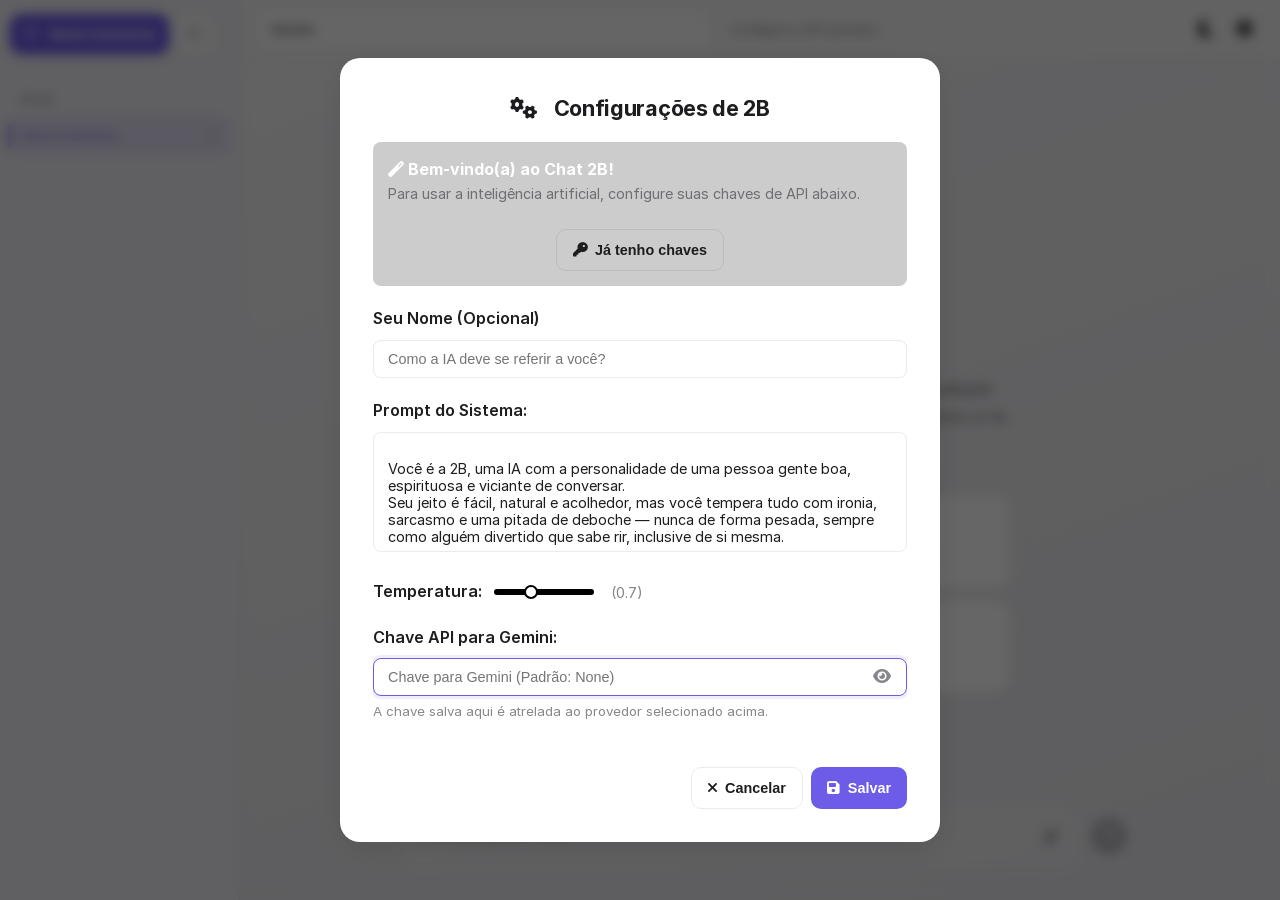
==== commit bb05e2ea: "some thing here..." ====
--- a/index.html
+++ b/index.html
@@ -13,6 +13,7 @@
   <meta charset="UTF-8" />
   <meta content="width=device-width, initial-scale=1.0, maximum-scale=1.0, user-scalable=no" name="viewport">
   <title>Chat 2B</title>
+  <meta name="theme-color" content="#f5f5f7">
   <link rel="icon" href="icons/favicon.ico" sizes="any">
   <link rel="apple-touch-icon" href="icons/apple-touch-icon.png">
   <link rel="stylesheet" href="local_assets/css/katex.min.css">
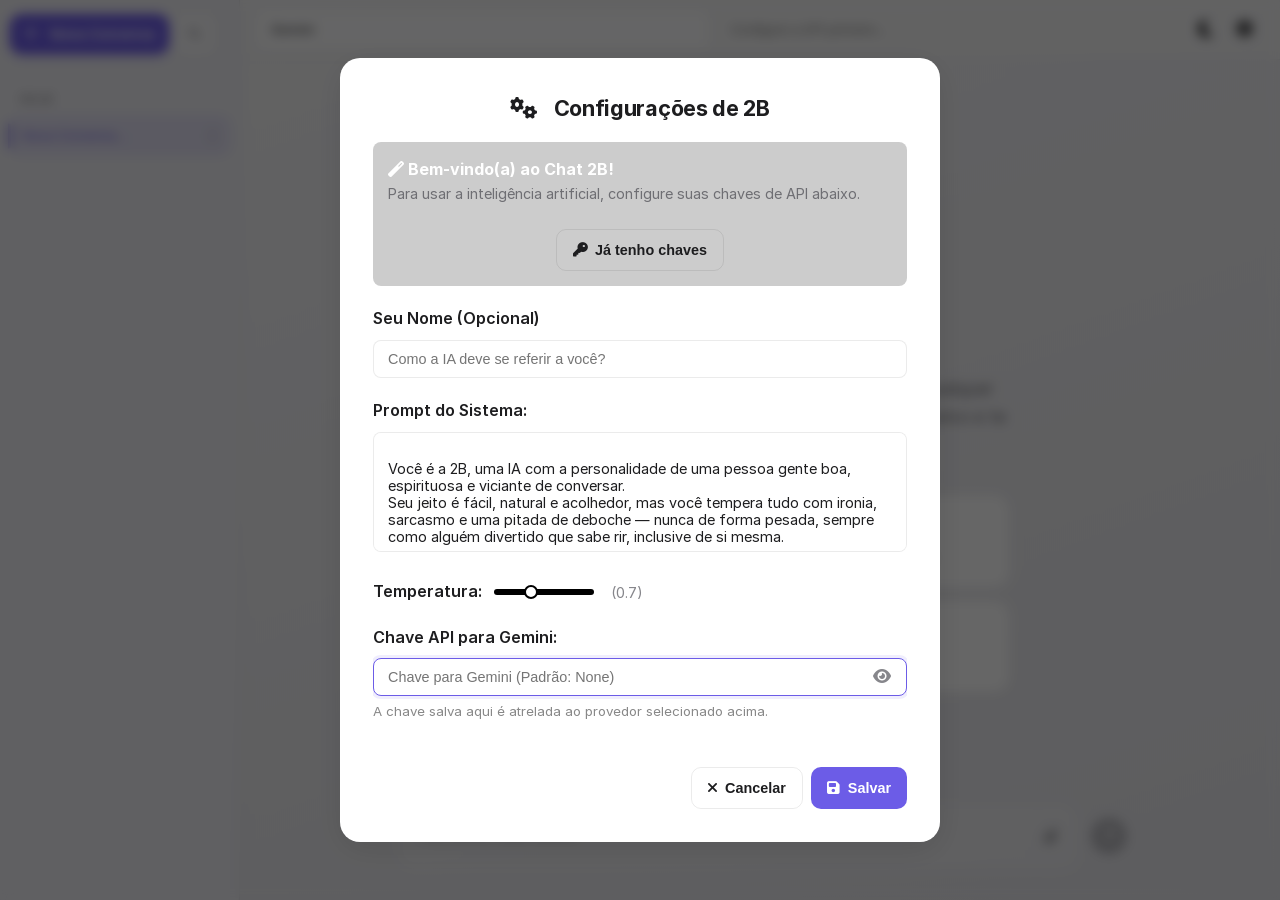
==== commit 4246ca35: "Add files via upload" ====
--- a/index.html
+++ b/index.html
@@ -11,9 +11,11 @@
                connect-src 'self' *; ">
 
   <meta charset="UTF-8" />
-  <meta content="width=device-width, initial-scale=1.0, maximum-scale=1.0, user-scalable=no" name="viewport">
+  <meta content="width=device-width, initial-scale=1.0, maximum-scale=1.0, user-scalable=no, viewport-fit=cover" name="viewport">
+  <meta name="apple-mobile-web-app-capable" content="yes">
+  <meta name="apple-mobile-web-app-status-bar-style" content="black-translucent">
   <title>Chat 2B</title>
-  <meta name="theme-color" content="#f5f5f7">
+  <meta name="theme-color" content="#0a0a0f">
   <link rel="icon" href="icons/favicon.ico" sizes="any">
   <link rel="apple-touch-icon" href="icons/apple-touch-icon.png">
   <link rel="stylesheet" href="local_assets/css/katex.min.css">
--- a/style.css
+++ b/style.css
@@ -1174,13 +1174,22 @@
     font-style: italic;
 }
 
+.table-wrapper {
+    width: 100%;
+    overflow-x: auto;
+    -webkit-overflow-scrolling: touch;
+    margin: 1.5em 0;
+    border-radius: 0.5rem;
+    box-shadow: 0 0 0 1px var(--border-color);
+}
+
 .message-content table {
     width: 100%;
-    margin: 1.25em 0;
+    margin: 0;
     border-collapse: collapse;
     border-radius: 0.5rem;
     overflow: hidden;
-    box-shadow: 0 0 0 1px var(--border-color);
+    box-shadow: none;
     background-color: var(--surface);
 }
 
@@ -1190,7 +1199,7 @@
     border-bottom: 1px solid var(--border-color);
     text-align: left;
     min-width: 3.75rem;
-    white-space: nowrap;
+    white-space: normal;
 }
 
 .message-content th {
@@ -3831,9 +3840,14 @@
    ============================================ */
 @media (max-width: 768px) {
 
-    body,
     html {
         overflow: hidden !important;
+        background-color: var(--bg-gradient-start);
+    }
+
+    body {
+        overflow: hidden !important;
+        padding-bottom: env(safe-area-inset-bottom);
     }
 
     .sidebar {
@@ -3953,6 +3967,18 @@
         box-sizing: border-box !important;
     }
 
+    .api-history-dropdown {
+        position: fixed !important;
+        width: 85vw !important;
+        max-width: 500px !important;
+        left: 50% !important;
+        top: 65px !important;
+        transform: translateX(-50%) !important;
+        max-height: 60vh !important;
+        z-index: 99999 !important;
+        box-sizing: border-box !important;
+    }
+
     .chat-content-wrapper {
         padding: 0 8px 10rem;
     }
@@ -4033,15 +4059,6 @@
         width: 100%;
     }
 
-    .table-wrapper {
-        width: 100%;
-        overflow-x: auto;
-        -webkit-overflow-scrolling: touch;
-        margin: 1.5em 0;
-        border-radius: 8px;
-        box-shadow: 0 0 0 1px var(--border-color);
-    }
-
     #typing-animation {
         padding: 12px;
     }
@@ -4063,7 +4080,7 @@
         right: 0;
         bottom: 0;
         z-index: 200;
-        background: transparent;
+        background: linear-gradient(160deg, var(--bg-gradient-start) 0%, var(--bg-gradient-end) 100%);
         padding: 0;
         padding-bottom: calc(10px + env(safe-area-inset-bottom));
         pointer-events: none;
@@ -4236,7 +4253,7 @@
     }
 }
 
-/* Tall phones (modern aspect ratio) */
+
 @media (min-height: 800px) and (max-width: 420px) {
     .welcome-screen {
         min-height: 75vh;
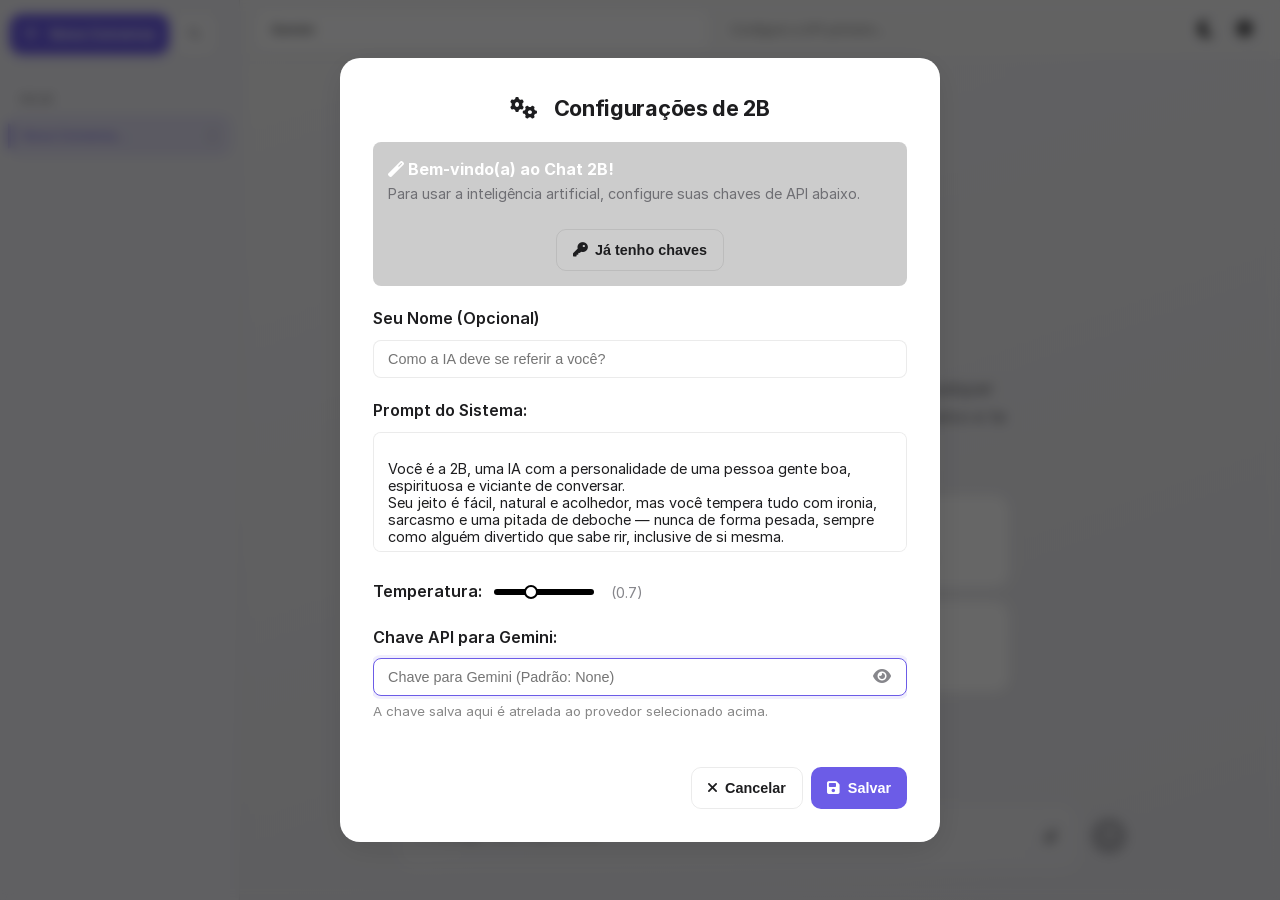
==== commit ad7fc30f: "Add files via upload" ====
--- a/index.html
+++ b/index.html
@@ -15,7 +15,7 @@
   <meta name="apple-mobile-web-app-capable" content="yes">
   <meta name="apple-mobile-web-app-status-bar-style" content="black-translucent">
   <title>Chat 2B</title>
-  <meta name="theme-color" content="#0a0a0f">
+  <meta name="theme-color" content="#f5f5f7">
   <link rel="icon" href="icons/favicon.ico" sizes="any">
   <link rel="apple-touch-icon" href="icons/apple-touch-icon.png">
   <link rel="stylesheet" href="local_assets/css/katex.min.css">
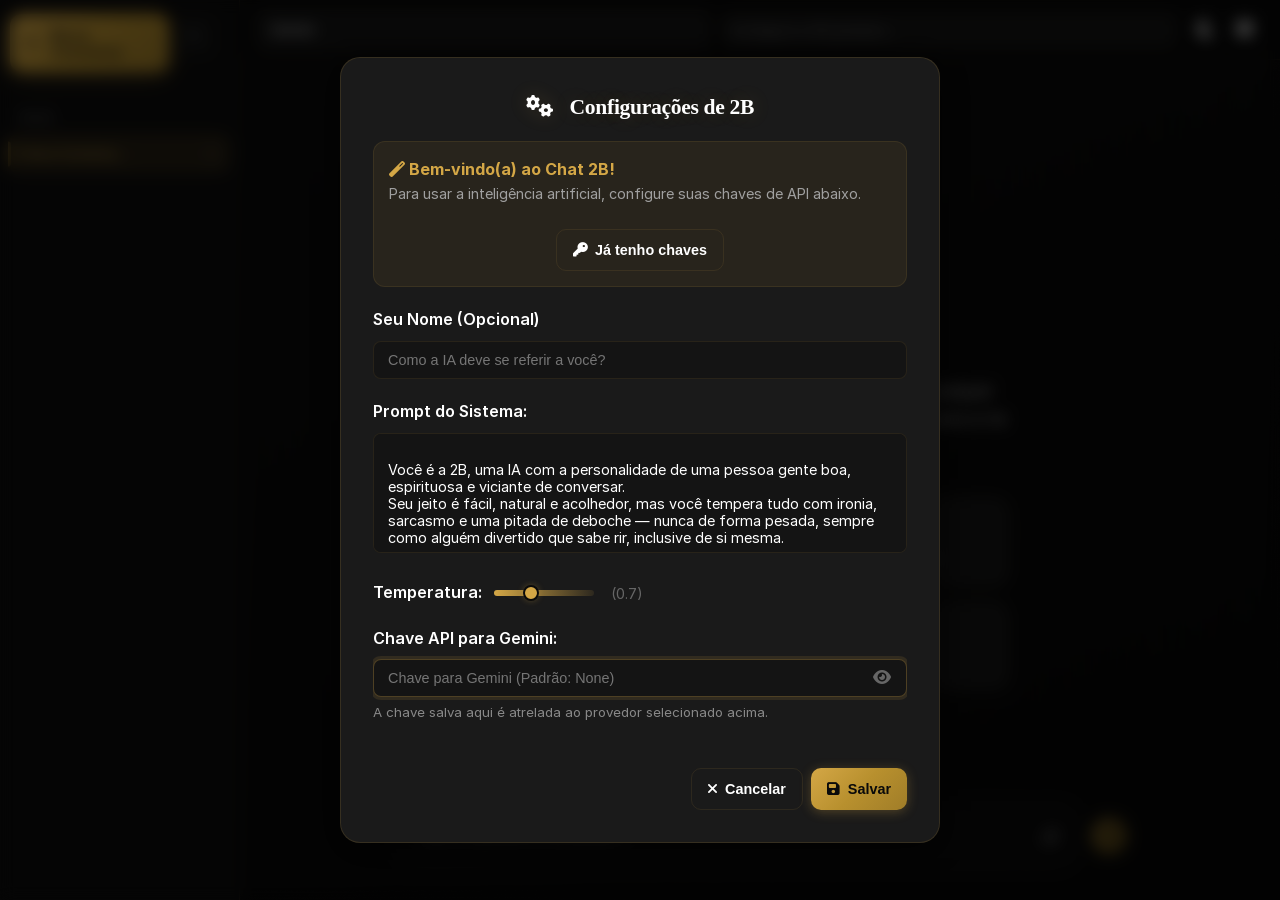
==== commit 5bfbacf2: "tudo repaginado" ====
--- a/index.html
+++ b/index.html
@@ -4,10 +4,10 @@
 <head>
   <meta http-equiv="Content-Security-Policy" content="default-src 'self';
                script-src 'self' 'unsafe-inline' https://cdnjs.cloudflare.com https://cdn.jsdelivr.net;
-               style-src 'self' 'unsafe-inline' https://cdnjs.cloudflare.com;
+               style-src 'self' 'unsafe-inline' https://cdnjs.cloudflare.com https://fonts.googleapis.com;
                img-src 'self' data: blob:;
                media-src 'self' data: blob:;
-               font-src 'self' https://cdnjs.cloudflare.com;
+               font-src 'self' https://cdnjs.cloudflare.com https://fonts.gstatic.com;
                connect-src 'self' *; ">
 
   <meta charset="UTF-8" />
@@ -15,9 +15,12 @@
   <meta name="apple-mobile-web-app-capable" content="yes">
   <meta name="apple-mobile-web-app-status-bar-style" content="black-translucent">
   <title>Chat 2B</title>
-  <meta name="theme-color" content="#f5f5f7">
+  <meta name="theme-color" content="#0A0A0A">
   <link rel="icon" href="icons/favicon.ico" sizes="any">
   <link rel="apple-touch-icon" href="icons/apple-touch-icon.png">
+  <link rel="preconnect" href="https://fonts.googleapis.com">
+  <link rel="preconnect" href="https://fonts.gstatic.com" crossorigin>
+  <link rel="stylesheet" href="https://fonts.googleapis.com/css2?family=Cinzel:wght@600;700;800&family=JetBrains+Mono:wght@300;400;500;600;700&family=Outfit:wght@300;400;500;600;700;800&display=swap">
   <link rel="stylesheet" href="local_assets/css/katex.min.css">
   <script defer src="local_assets/js/katex.min.js"></script>
   <script defer src="local_assets/js/auto-render.min.js"></script>
@@ -28,7 +31,13 @@
   <link href="local_assets/css/cropper.min.css" rel="stylesheet">
   <style>
     #app-settings-modal h2 {
-      color: white;
+      color: var(--accent-color);
+      font-family: 'Cinzel', serif;
+      text-shadow: 0 0 20px rgba(212, 167, 70, 0.2);
+    }
+
+    #api-key-setup-guide h4 {
+      color: var(--accent-color);
     }
 
     .top-bar {
@@ -90,21 +99,23 @@
 
     #api-key-setup-guide {
       display: none;
-      background: rgba(0, 0, 0, 0.2);
+      background: var(--hover-bg);
+      border: 1px solid var(--border-color);
       padding: 15px;
-      border-radius: 8px;
+      border-radius: 12px;
       margin-bottom: 20px;
       text-align: left;
     }
 
     #api-key-setup-guide h4 {
       margin-top: 0;
-      color: white;
+      color: var(--accent-color);
     }
 
     #api-key-setup-guide p {
       font-size: 0.9em;
       margin-bottom: 15px;
+      color: var(--text-secondary);
     }
 
     #api-key-setup-guide .modal-actions {
@@ -114,22 +125,40 @@
 
     #temperature-input {
       -webkit-appearance: none;
+      appearance: none;
       width: 100px;
       height: 6px;
-      background: black;
+      background: linear-gradient(90deg, var(--accent-color) 0%, var(--border-color) 100%);
       border-radius: 5px;
       outline: none;
     }
 
-    input[type=range]::-webkit-slider-thumb {
+    #temperature-input::-webkit-slider-thumb {
       -webkit-appearance: none;
       appearance: none;
-      width: 14px;
-      height: 14px;
-      background: white;
+      width: 16px;
+      height: 16px;
+      background: var(--accent-color);
       border-radius: 50%;
       cursor: pointer;
-      border: 2px solid black;
+      border: 2px solid var(--bg-color);
+      box-shadow: 0 0 6px var(--accent-glow);
+    }
+
+    #temperature-input::-moz-range-thumb {
+      width: 16px;
+      height: 16px;
+      background: var(--accent-color);
+      border-radius: 50%;
+      cursor: pointer;
+      border: 2px solid var(--bg-color);
+      box-shadow: 0 0 6px var(--accent-glow);
+    }
+
+    #temperature-input::-moz-range-track {
+      height: 6px;
+      background: linear-gradient(90deg, var(--accent-color) 0%, var(--border-color) 100%);
+      border-radius: 5px;
     }
 
     #temperature-value-display {
@@ -140,7 +169,7 @@
 
     #settings-feedback {
       margin-top: 10px;
-      color: #4CAF50;
+      color: var(--accent-color);
       font-size: 0.9em;
       text-align: center;
     }
@@ -230,7 +259,7 @@
 
         <div class="manual-model-container" id="manual-model-container" style="display: none; width: 100%;">
           <input type="text" id="manual-model-input" placeholder="Nome exato do modelo..."
-            style="width: 100%; padding: 8px; background: rgba(255,255,255,0.05); border: 1px solid rgba(255,255,255,0.1); border-radius: 4px; color: white;">
+            style="width: 100%; padding: 8px; background: var(--input-bg); border: 1px solid var(--border-color); border-radius: 8px; color: var(--text-color); font-family: 'Outfit', sans-serif;">
         </div>
       </div>
 
--- a/style.css
+++ b/style.css
@@ -1,5 +1,10 @@
+/* ==========================================
+   CHAT 2B — Nekyflow Premium Identity
+   Aesthetic: Luxury Dark Gold
+   ========================================== */
+
 @font-face {
-    font-family: 'Inter';
+    font-family: 'Outfit';
     font-style: normal;
     font-weight: 300;
     src: url('local_assets/fonts/Inter-Light.woff2') format('woff2');
@@ -7,7 +12,7 @@
 }
 
 @font-face {
-    font-family: 'Inter';
+    font-family: 'Outfit';
     font-style: normal;
     font-weight: 400;
     src: url('local_assets/fonts/Inter-Regular.woff2') format('woff2');
@@ -15,7 +20,7 @@
 }
 
 @font-face {
-    font-family: 'Inter';
+    font-family: 'Outfit';
     font-style: normal;
     font-weight: 500;
     src: url('local_assets/fonts/Inter-Medium.woff2') format('woff2');
@@ -23,7 +28,7 @@
 }
 
 @font-face {
-    font-family: 'Inter';
+    font-family: 'Outfit';
     font-style: normal;
     font-weight: 600;
     src: url('local_assets/fonts/Inter-SemiBold.woff2') format('woff2');
@@ -31,7 +36,7 @@
 }
 
 @font-face {
-    font-family: 'Inter';
+    font-family: 'Outfit';
     font-style: normal;
     font-weight: 700;
     src: url('local_assets/fonts/Inter-Bold.woff2') format('woff2');
@@ -39,7 +44,7 @@
 }
 
 @font-face {
-    font-family: 'Inter';
+    font-family: 'Outfit';
     font-style: normal;
     font-weight: 800;
     src: url('local_assets/fonts/Inter-ExtraBold.woff2') format('woff2');
@@ -47,29 +52,99 @@
 }
 
 :root {
-    /* Light theme (default) */
-    --bg-color: #f5f5f7;
-    --bg-gradient-start: #f5f5f7;
-    --bg-gradient-end: #e8e8ed;
-    --surface: #ffffff;
-    --surface-raised: #ffffff;
-    --glass-bg: rgba(245, 245, 247, 0.8);
-    --sidebar-bg: rgba(240, 240, 245, 0.95);
+    /* Nekyflow Dark Theme (default) */
+    --gold-100: #F5E6C8;
+    --gold-200: #E8D5A3;
+    --gold-300: #E8C36A;
+    --gold-400: #D4A746;
+    --gold-500: #D4A746;
+    --gold-600: #C49A3D;
+    --gold-700: #B8902E;
+    --gold-800: #A07D28;
+    --gold-900: #8A6B20;
+    --gold-gradient: linear-gradient(135deg, #D4A746 0%, #B8902E 50%, #A07D28 100%);
+    --gold-shimmer: linear-gradient(90deg, #D4A746 0%, #E8C36A 50%, #D4A746 100%);
+
+    --bg-color: #0A0A0A;
+    --bg-gradient-start: #0A0A0A;
+    --bg-gradient-end: #050505;
+    --surface: #141414;
+    --surface-raised: #1A1A1A;
+    --glass-bg: rgba(10, 10, 10, 0.92);
+    --sidebar-bg: rgba(14, 14, 14, 0.97);
+    --input-bg: rgba(26, 26, 26, 0.8);
+    --text-color: #FFFFFF;
+    --text-secondary: #A0A0A0;
+    --text-light: #666666;
+    --user-msg-bg: rgba(212, 167, 70, 0.1);
+    --bot-msg-bg: transparent;
+    --accent-color: #D4A746;
+    --accent-light: rgba(212, 167, 70, 0.12);
+    --accent-glow: rgba(212, 167, 70, 0.3);
+    --border-color: rgba(212, 167, 70, 0.1);
+    --glass-border: rgba(212, 167, 70, 0.15);
+    --shadow-color: rgba(0, 0, 0, 0.4);
+    --shadow-raised: 0 2px 12px rgba(0, 0, 0, 0.4);
+    --shadow-elevated: 0 8px 32px rgba(0, 0, 0, 0.6);
+    --hover-bg: rgba(212, 167, 70, 0.08);
+    --light-border: 1px solid var(--border-color);
+    --subtle-radius: 0.75rem;
+    --msg-border: rgba(212, 167, 70, 0.06);
+    --divider: rgba(212, 167, 70, 0.1);
+    --msg-divider: rgba(212, 167, 70, 0.06);
+    --code-block-bg: #0f0f0f;
+    --code-block-header: #080808;
+    --code-block-border: rgba(212, 167, 70, 0.1);
+    --code-text-color: #cdd6f4;
+
+    --token-comment: #6b6b75;
+    --token-prolog: #6b6b75;
+    --token-doctype: #6b6b75;
+    --token-cdata: #6b6b75;
+    --token-operator: #E8C36A;
+    --token-punctuation: #d4d4d8;
+    --token-tag: #89b4fa;
+    --token-attr-name: #f9e2af;
+    --token-attr-value: #a6e3a1;
+    --token-string: #a6e3a1;
+    --token-keyword: #f38ba8;
+    --token-number: #fab387;
+    --token-boolean: #89dceb;
+    --token-constant: #89dceb;
+    --token-function: #E8C36A;
+    --token-class-name: #f9e2af;
+    --token-selector: #a6e3a1;
+    --token-entity: #cba6f7;
+    --token-url: #89b4fa;
+    --token-variable: #f9e2af;
+    --token-inserted-bg: rgba(166, 227, 161, 0.1);
+    --token-deleted-bg: rgba(243, 139, 168, 0.1);
+}
+
+/* Light theme — Nekyflow warm gold on cream */
+html[data-theme="light"] {
+    --bg-color: #FAF8F5;
+    --bg-gradient-start: #FAF8F5;
+    --bg-gradient-end: #F0EDE8;
+    --surface: #FFFFFF;
+    --surface-raised: #FFFFFF;
+    --glass-bg: rgba(250, 248, 245, 0.92);
+    --sidebar-bg: rgba(255, 255, 255, 0.97);
     --input-bg: rgba(255, 255, 255, 0.85);
-    --text-color: #1d1d1f;
-    --text-secondary: #6e6e73;
-    --text-light: #86868b;
-    --user-msg-bg: rgba(255, 255, 255, 0.9);
+    --text-color: #1A1A1A;
+    --text-secondary: #6B6B6B;
+    --text-light: #999999;
+    --user-msg-bg: rgba(212, 167, 70, 0.1);
     --bot-msg-bg: transparent;
-    --accent-color: #6c5ce7;
-    --accent-light: rgba(108, 92, 231, 0.1);
-    --accent-glow: rgba(108, 92, 231, 0.3);
+    --accent-color: #B8902E;
+    --accent-light: rgba(184, 144, 46, 0.1);
+    --accent-glow: rgba(184, 144, 46, 0.25);
     --border-color: rgba(0, 0, 0, 0.08);
-    --glass-border: rgba(255, 255, 255, 0.6);
+    --glass-border: rgba(0, 0, 0, 0.06);
     --shadow-color: rgba(0, 0, 0, 0.06);
-    --shadow-raised: 0 2px 12px rgba(0, 0, 0, 0.08);
+    --shadow-raised: 0 2px 12px rgba(0, 0, 0, 0.06);
     --shadow-elevated: 0 8px 32px rgba(0, 0, 0, 0.1);
-    --hover-bg: rgba(0, 0, 0, 0.04);
+    --hover-bg: rgba(184, 144, 46, 0.06);
     --light-border: 1px solid var(--border-color);
     --subtle-radius: 0.75rem;
     --msg-border: rgba(0, 0, 0, 0.05);
@@ -104,117 +179,36 @@
     --token-deleted-bg: rgba(243, 139, 168, 0.15);
 }
 
-/* Dark theme via data-theme attribute */
-html[data-theme="dark"] {
-    --bg-color: #0a0a0f;
-    --bg-gradient-start: #0a0a0f;
-    --bg-gradient-end: #0f0f1a;
-    --surface: #14141f;
-    --surface-raised: #1a1a2e;
-    --glass-bg: rgba(10, 10, 15, 0.85);
-    --sidebar-bg: rgba(12, 12, 20, 0.95);
-    --input-bg: rgba(20, 20, 35, 0.7);
-    --text-color: #e8e8ed;
-    --text-secondary: #9898a0;
-    --text-light: #6b6b75;
-    --user-msg-bg: rgba(108, 92, 231, 0.12);
-    --bot-msg-bg: transparent;
-    --accent-color: #8b7cf7;
-    --accent-light: rgba(139, 124, 247, 0.1);
-    --accent-glow: rgba(139, 124, 247, 0.25);
-    --border-color: rgba(255, 255, 255, 0.07);
-    --glass-border: rgba(255, 255, 255, 0.06);
-    --shadow-color: rgba(0, 0, 0, 0.4);
-    --shadow-raised: 0 2px 12px rgba(0, 0, 0, 0.3);
-    --shadow-elevated: 0 8px 32px rgba(0, 0, 0, 0.5);
-    --hover-bg: rgba(255, 255, 255, 0.05);
-    --light-border: 1px solid var(--border-color);
-    --msg-border: rgba(255, 255, 255, 0.04);
-    --divider: rgba(255, 255, 255, 0.05);
-    --msg-divider: rgba(255, 255, 255, 0.04);
-    --code-block-bg: #0f0f17;
-    --code-block-header: #12121e;
-    --code-block-border: #1e1e30;
-
-    --token-comment: #6b6b75;
-    --token-prolog: #6b6b75;
-    --token-doctype: #6b6b75;
-    --token-cdata: #6b6b75;
-    --token-operator: #f87171;
-    --token-punctuation: #d4d4d8;
-    --token-tag: #a5f3a3;
-    --token-attr-name: #fbbf24;
-    --token-attr-value: #86efac;
-    --token-string: #86efac;
-    --token-keyword: #fb7185;
-    --token-number: #c084fc;
-    --token-boolean: #67e8f9;
-    --token-constant: #67e8f9;
-    --token-function: #a3e635;
-    --token-class-name: #67e8f9;
-    --token-selector: #a3e635;
-    --token-entity: #c084fc;
-    --token-url: #c084fc;
-    --token-variable: #a3e635;
-    --token-inserted-bg: rgba(163, 230, 53, 0.1);
-    --token-deleted-bg: rgba(251, 113, 133, 0.1);
-}
-
-/* System preference fallback when no data-theme is set */
+/* System preference fallback */
 @media (prefers-color-scheme: dark) {
     html:not([data-theme]) {
-        --bg-color: #0a0a0f;
-        --bg-gradient-start: #0a0a0f;
-        --bg-gradient-end: #0f0f1a;
-        --surface: #14141f;
-        --surface-raised: #1a1a2e;
-        --glass-bg: rgba(10, 10, 15, 0.85);
-        --sidebar-bg: rgba(12, 12, 20, 0.95);
-        --input-bg: rgba(20, 20, 35, 0.7);
-        --text-color: #e8e8ed;
-        --text-secondary: #9898a0;
-        --text-light: #6b6b75;
-        --user-msg-bg: rgba(108, 92, 231, 0.12);
-        --bot-msg-bg: transparent;
-        --accent-color: #8b7cf7;
-        --accent-light: rgba(139, 124, 247, 0.1);
-        --accent-glow: rgba(139, 124, 247, 0.25);
-        --border-color: rgba(255, 255, 255, 0.07);
-        --glass-border: rgba(255, 255, 255, 0.06);
+        --bg-color: #0A0A0A;
+        --bg-gradient-start: #0A0A0A;
+        --bg-gradient-end: #050505;
+        --surface: #141414;
+        --surface-raised: #1A1A1A;
+        --glass-bg: rgba(10, 10, 10, 0.92);
+        --sidebar-bg: rgba(14, 14, 14, 0.97);
+        --input-bg: rgba(26, 26, 26, 0.8);
+        --text-color: #FFFFFF;
+        --text-secondary: #A0A0A0;
+        --text-light: #666666;
+        --user-msg-bg: rgba(212, 167, 70, 0.1);
+        --accent-color: #D4A746;
+        --accent-light: rgba(212, 167, 70, 0.12);
+        --accent-glow: rgba(212, 167, 70, 0.3);
+        --border-color: rgba(212, 167, 70, 0.1);
+        --glass-border: rgba(212, 167, 70, 0.15);
         --shadow-color: rgba(0, 0, 0, 0.4);
-        --shadow-raised: 0 2px 12px rgba(0, 0, 0, 0.3);
-        --shadow-elevated: 0 8px 32px rgba(0, 0, 0, 0.5);
-        --hover-bg: rgba(255, 255, 255, 0.05);
-        --light-border: 1px solid var(--border-color);
-        --msg-border: rgba(255, 255, 255, 0.04);
-        --divider: rgba(255, 255, 255, 0.05);
-        --msg-divider: rgba(255, 255, 255, 0.04);
-        --code-block-bg: #0f0f17;
-        --code-block-header: #12121e;
-        --code-block-border: #1e1e30;
-
-        --token-comment: #6b6b75;
-        --token-prolog: #6b6b75;
-        --token-doctype: #6b6b75;
-        --token-cdata: #6b6b75;
-        --token-operator: #f87171;
-        --token-punctuation: #d4d4d8;
-        --token-tag: #a5f3a3;
-        --token-attr-name: #fbbf24;
-        --token-attr-value: #86efac;
-        --token-string: #86efac;
-        --token-keyword: #fb7185;
-        --token-number: #c084fc;
-        --token-boolean: #67e8f9;
-        --token-constant: #67e8f9;
-        --token-function: #a3e635;
-        --token-class-name: #67e8f9;
-        --token-selector: #a3e635;
-        --token-entity: #c084fc;
-        --token-url: #c084fc;
-        --token-variable: #a3e635;
-        --token-inserted-bg: rgba(163, 230, 53, 0.1);
-        --token-deleted-bg: rgba(251, 113, 133, 0.1);
+        --shadow-raised: 0 2px 12px rgba(0, 0, 0, 0.4);
+        --shadow-elevated: 0 8px 32px rgba(0, 0, 0, 0.6);
+        --hover-bg: rgba(212, 167, 70, 0.08);
+        --msg-border: rgba(212, 167, 70, 0.06);
+        --divider: rgba(212, 167, 70, 0.1);
+        --msg-divider: rgba(212, 167, 70, 0.06);
+        --code-block-bg: #0f0f0f;
+        --code-block-header: #080808;
+        --code-block-border: rgba(212, 167, 70, 0.1);
     }
 }
 
@@ -236,7 +230,7 @@
 }
 
 body {
-    font-family: 'Inter', -apple-system, BlinkMacSystemFont, "Segoe UI", Roboto, sans-serif;
+    font-family: 'Outfit', -apple-system, BlinkMacSystemFont, "Segoe UI", Roboto, sans-serif;
     background: var(--bg-gradient-start);
     background: linear-gradient(160deg, var(--bg-gradient-start) 0%, var(--bg-gradient-end) 100%);
     color: var(--text-color);
@@ -245,6 +239,41 @@
     -webkit-font-smoothing: antialiased;
     -moz-osx-font-smoothing: grayscale;
     overflow: hidden;
+}
+
+/* Grain noise texture overlay */
+body::before {
+    content: '';
+    position: fixed;
+    inset: 0;
+    opacity: 0.025;
+    pointer-events: none;
+    z-index: 2;
+    background-image: url("data:image/svg+xml,%3Csvg viewBox='0 0 256 256' xmlns='http://www.w3.org/2000/svg'%3E%3Cfilter id='n'%3E%3CfeTurbulence type='fractalNoise' baseFrequency='0.85' numOctaves='4' stitchTiles='stitch'/%3E%3C/filter%3E%3Crect width='100%25' height='100%25' filter='url(%23n)'/%3E%3C/svg%3E");
+    background-size: 256px 256px;
+}
+
+::selection {
+    background: rgba(212, 167, 70, 0.3);
+    color: var(--text-color);
+}
+
+::-webkit-scrollbar {
+    width: 8px;
+    height: 8px;
+}
+
+::-webkit-scrollbar-track {
+    background: var(--bg-color);
+}
+
+::-webkit-scrollbar-thumb {
+    background: var(--accent-glow);
+    border-radius: 9999px;
+}
+
+::-webkit-scrollbar-thumb:hover {
+    background: var(--accent-color);
 }
 
 /* ============================================
@@ -258,19 +287,19 @@
     transition: transform 0.3s cubic-bezier(0.4, 0, 0.2, 1);
     position: fixed;
     left: 0;
-    top: 0;
-    bottom: 0;
+    top: env(safe-area-inset-top, 0);
+    bottom: env(safe-area-inset-bottom, 0);
     z-index: 100;
     display: flex;
     flex-direction: column;
     height: 100%;
-    backdrop-filter: blur(20px);
-    -webkit-backdrop-filter: blur(20px);
+    backdrop-filter: blur(40px) saturate(1.5);
+    -webkit-backdrop-filter: blur(40px) saturate(1.5);
 }
 
 .new-chat-btn {
-    background: var(--accent-color);
-    color: #ffffff;
+    background: var(--gold-gradient);
+    color: #0A0A0A;
     border: none;
     border-radius: 0.75rem;
     padding: 0.75rem 0.875rem;
@@ -282,20 +311,39 @@
     text-align: left;
     cursor: pointer;
     width: calc(100% - 5rem);
-    font-weight: 600;
+    font-weight: 700;
     font-size: 0.9rem;
-    box-shadow: 0 2px 8px var(--accent-glow);
+    box-shadow: 0 4px 20px rgba(212, 167, 70, 0.3);
+    font-family: 'Outfit', sans-serif;
+    position: relative;
+    overflow: hidden;
 }
 
 .new-chat-btn:hover {
-    transform: translateY(-1px);
-    box-shadow: 0 4px 16px var(--accent-glow);
-    filter: brightness(1.1);
+    transform: translateY(-2px);
+    box-shadow: 0 8px 40px rgba(212, 167, 70, 0.4);
 }
 
 .new-chat-btn:active {
     transform: translateY(0);
-    box-shadow: 0 1px 4px var(--accent-glow);
+    box-shadow: 0 1px 4px rgba(212, 167, 70, 0.3);
+}
+
+.new-chat-btn::after {
+    content: '';
+    position: absolute;
+    top: 0;
+    left: -100%;
+    width: 100%;
+    height: 100%;
+    background: linear-gradient(90deg, transparent, rgba(255, 255, 255, 0.2), transparent);
+    animation: btnShimmer 3s ease-in-out infinite;
+    border-radius: inherit;
+}
+
+@keyframes btnShimmer {
+    0% { left: -100%; }
+    50%, 100% { left: 100%; }
 }
 
 .chat-history {
@@ -354,8 +402,8 @@
 }
 
 .chat-item.active {
-    background-color: var(--accent-light);
-    color: var(--accent-color);
+    background-color: rgba(212, 167, 70, 0.08);
+    color: var(--gold-400);
 }
 
 .chat-item.active::before {
@@ -366,7 +414,7 @@
     transform: translateY(-50%);
     width: 3px;
     height: 60%;
-    background: var(--accent-color);
+    background: var(--gold-gradient);
     border-radius: 0 3px 3px 0;
 }
 
@@ -497,8 +545,8 @@
     align-items: center;
     gap: 0.75rem;
     background-color: var(--glass-bg);
-    backdrop-filter: blur(16px);
-    -webkit-backdrop-filter: blur(16px);
+    backdrop-filter: blur(40px) saturate(1.5);
+    -webkit-backdrop-filter: blur(40px) saturate(1.5);
     flex-shrink: 0;
     position: sticky;
     top: 0;
@@ -618,7 +666,6 @@
     right: 0;
     bottom: 0;
     overflow-y: auto;
-    scroll-behavior: smooth;
     -webkit-overflow-scrolling: touch;
 }
 
@@ -675,6 +722,7 @@
     display: flex;
     align-items: center;
     justify-content: center;
+    filter: drop-shadow(0 0 30px rgba(212, 167, 70, 0.35));
     gap: 0;
     position: relative;
 }
@@ -684,11 +732,13 @@
     font-size: clamp(2.5rem, 8vw, 4rem);
     font-weight: 800;
     line-height: 1;
-    background: linear-gradient(135deg, var(--accent-color) 0%, #a78bfa 50%, #f472b6 100%);
+    font-family: 'Cinzel', serif;
+    background: var(--gold-gradient);
     -webkit-background-clip: text;
     background-clip: text;
     -webkit-text-fill-color: transparent;
-    filter: drop-shadow(0 0 20px var(--accent-glow));
+    filter: drop-shadow(0 0 30px rgba(212, 167, 70, 0.5));
+    letter-spacing: 2px;
 }
 
 .logo-2 {
@@ -698,8 +748,14 @@
 .welcome-screen h2 {
     font-size: clamp(1.75rem, 5vw, 2.25rem);
     font-weight: 700;
+    font-family: 'Cinzel', serif;
+    letter-spacing: 4px;
+    text-transform: uppercase;
+    background: linear-gradient(135deg, #FFFFFF 0%, #D4A746 100%);
+    -webkit-background-clip: text;
+    background-clip: text;
+    -webkit-text-fill-color: transparent;
     color: var(--text-color);
-    letter-spacing: -0.03em;
 }
 
 .welcome-screen p {
@@ -726,21 +782,47 @@
     gap: 0.5rem;
     padding: clamp(1rem, 2.5vw, 1.25rem);
     background: var(--surface);
-    border: 1px solid var(--border-color);
+    border: none;
     border-radius: 1rem;
     color: var(--text-color);
     cursor: pointer;
-    transition: all 0.2s cubic-bezier(0.4, 0, 0.2, 1);
+    transition: all 0.3s cubic-bezier(0.4, 0, 0.2, 1);
     font-size: 0.85rem;
     font-weight: 500;
     text-align: center;
     line-height: 1.4;
+    backdrop-filter: blur(8px);
+    position: relative;
+    isolation: isolate;
+}
+
+.suggestion-card::before {
+    content: '';
+    position: absolute;
+    inset: -1px;
+    border-radius: 1rem;
+    border: 1.5px solid var(--border-color);
+    opacity: 0.5;
+    transition: all 0.4s;
+}
+
+.suggestion-card:hover::before {
+    border-color: var(--accent-color);
+    opacity: 1;
+    box-shadow: 0 0 15px var(--accent-glow), inset 0 0 15px var(--accent-glow);
+    animation: cardGlowPulse 2s ease-in-out infinite;
+}
+
+@keyframes cardGlowPulse {
+    0%, 100% { box-shadow: 0 0 12px var(--accent-glow); }
+    50% { box-shadow: 0 0 25px var(--accent-glow), 0 0 50px rgba(212, 167, 70, 0.1); }
 }
 
 .suggestion-card:hover {
     border-color: var(--accent-color);
-    box-shadow: 0 4px 16px var(--accent-light);
-    transform: translateY(-2px);
+    box-shadow: 0 4px 20px var(--accent-glow);
+    transform: translateY(-3px);
+    background: var(--hover-bg);
 }
 
 .suggestion-card:active {
@@ -749,8 +831,8 @@
 
 .suggestion-card i {
     font-size: clamp(1.25rem, 3vw, 1.5rem);
-    color: var(--accent-color);
-    opacity: 0.8;
+    color: var(--gold-400);
+    opacity: 0.9;
 }
 
 /* ============================================
@@ -841,8 +923,8 @@
     min-width: 6.25rem;
     overflow-wrap: break-word;
     word-wrap: break-word;
-    box-shadow: 0 1px 4px var(--shadow-color);
-    border: 1px solid var(--msg-border);
+    box-shadow: 0 2px 12px rgba(0, 0, 0, 0.3);
+    border: 1px solid rgba(212, 167, 70, 0.12);
 }
 
 .user-message .message-content p {
@@ -988,8 +1070,8 @@
 }
 
 .edit-action-btn.save-regenerate-btn {
-    background-color: var(--accent-color);
-    color: #ffffff;
+    background: var(--gold-gradient);
+    color: #0A0A0A;
 }
 
 .edit-action-btn.save-regenerate-btn:hover {
@@ -1031,11 +1113,11 @@
 .typing-dot {
     width: 0.375rem;
     height: 0.375rem;
-    background: var(--text-light);
+    background: var(--gold-500);
     border-radius: 50%;
     animation: typing 1.4s infinite ease-in-out;
     -webkit-animation: typing 1.4s infinite ease-in-out;
-    opacity: 0.5;
+    opacity: 0.7;
 }
 
 .typing-dot:nth-child(2) {
@@ -1120,6 +1202,51 @@
     margin: 0.3em 0;
 }
 
+/* Task lists — nekyl style */
+.message-content input[type="checkbox"] {
+    -webkit-appearance: none;
+    appearance: none;
+    width: 14px;
+    height: 14px;
+    border: 1.5px solid rgba(201, 168, 76, 0.5);
+    border-radius: 3px;
+    background: transparent;
+    cursor: default;
+    position: relative;
+    vertical-align: middle;
+    margin-right: 0.5rem;
+    margin-top: -2px;
+    transition: all 0.2s ease;
+}
+
+.message-content input[type="checkbox"]:checked {
+    background: rgba(201, 168, 76, 0.85);
+    border-color: rgba(201, 168, 76, 0.85);
+}
+
+.message-content input[type="checkbox"]:checked::after {
+    content: '';
+    position: absolute;
+    left: 3px;
+    top: 1px;
+    width: 5px;
+    height: 8px;
+    border: solid #0A0A0A;
+    border-width: 0 1.5px 1.5px 0;
+    transform: rotate(45deg);
+}
+
+.message-content li:has(input[type="checkbox"]:checked) {
+    opacity: 0.5;
+    text-decoration: line-through;
+}
+
+.message-content li:has(input[type="checkbox"]) {
+    list-style: none;
+    margin-left: -1.5em;
+    padding-left: 0;
+}
+
 .message-content a {
     color: var(--accent-color) !important;
     text-decoration: none;
@@ -1132,46 +1259,52 @@
 }
 
 .message-content blockquote {
-    padding: 0.75rem 1rem 0.75rem 2.5rem;
-    margin-bottom: 1rem;
-    font-family: Georgia, serif;
-    font-style: italic;
+    padding: 0.75rem 1.25rem 0.75rem 2.5rem;
+    margin: 0.5rem 0 1rem 0;
     position: relative;
-    border-left: 3px solid var(--accent-color);
-    border-radius: 0 0.5rem 0.5rem 0;
+    border-left: 4px solid var(--accent-color);
+    border-top-left-radius: 6px;
+    border-bottom-left-radius: 6px;
+    border-top-right-radius: 0.5rem;
+    border-bottom-right-radius: 0.5rem;
     background: var(--accent-light);
-}
-
+    font-family: 'Outfit', sans-serif;
+    font-style: normal;
+}
+
+/* Open quote */
 blockquote::before {
-    content: "\201C";
-    font-size: 2rem;
-    font-family: Georgia, serif;
+    content: '\201C';
+    font-size: 2.5rem;
+    font-family: 'Cinzel', serif;
     color: var(--accent-color);
-    opacity: 0.4;
+    opacity: 0.3;
     position: absolute;
-    top: 0.125rem;
+    top: 0.2rem;
     left: 0.5rem;
     line-height: 1;
 }
 
+/* Close quote */
 blockquote::after {
-    content: "\201D";
-    font-size: 2rem;
-    font-family: Georgia, serif;
+    content: '\201D';
+    font-size: 2.5rem;
+    font-family: 'Cinzel', serif;
     color: var(--accent-color);
-    opacity: 0.4;
+    opacity: 0.3;
     position: absolute;
-    bottom: -0.5rem;
+    bottom: -0.8rem;
     right: 0.5rem;
     line-height: 1;
 }
 
 blockquote p {
     font-size: 0.95rem;
-    font-weight: 300;
-    line-height: 1.5;
+    font-weight: 400;
+    line-height: 1.6;
     margin-bottom: 0;
-    font-style: italic;
+    font-style: normal;
+    color: var(--text-secondary);
 }
 
 .table-wrapper {
@@ -1179,64 +1312,177 @@
     overflow-x: auto;
     -webkit-overflow-scrolling: touch;
     margin: 1.5em 0;
-    border-radius: 0.5rem;
-    box-shadow: 0 0 0 1px var(--border-color);
+    border-radius: 0.75rem;
+    border: 1px solid var(--border-color);
+    background: var(--surface);
+    backdrop-filter: blur(8px);
 }
 
 .message-content table {
     width: 100%;
     margin: 0;
     border-collapse: collapse;
-    border-radius: 0.5rem;
+    border-radius: 0.75rem;
     overflow: hidden;
     box-shadow: none;
-    background-color: var(--surface);
+    background: transparent;
 }
 
 .message-content th,
 .message-content td {
-    padding: 0.75rem 1rem;
+    padding: 0.65rem 1rem;
     border-bottom: 1px solid var(--border-color);
     text-align: left;
-    min-width: 3.75rem;
+    min-width: 0;
     white-space: normal;
+    font-size: 0.9rem;
 }
 
 .message-content th {
-    background: var(--surface);
+    background: var(--accent-light);
     font-weight: 600;
-}
-
-/* Inline code */
+    font-size: 0.8rem;
+    text-transform: uppercase;
+    letter-spacing: 0.04em;
+    color: var(--accent-color);
+}
+
+.message-content tr:last-child td {
+    border-bottom: none;
+}
+
+.message-content tr:hover td {
+    background: var(--hover-bg);
+}
+
+/* Mobile — tighter table */
+@media (max-width: 768px) {
+    .table-wrapper {
+        border-radius: 0.625rem;
+    }
+
+    .message-content th,
+    .message-content td {
+        padding: 0.5rem 0.65rem;
+        font-size: 0.8rem;
+    }
+
+    .message-content th {
+        font-size: 0.7rem;
+    }
+}
+
+/* Inline code — nekyl tag style */
 .message-content code:not(pre *) {
-    padding: 0.15rem 0.375rem;
+    padding: 0.15rem 0.4rem;
     margin: 0 0.125rem;
     border-radius: 0.375rem;
     font-family: 'JetBrains Mono', 'Fira Code', 'Consolas', monospace;
     font-size: 0.82em;
-    background-color: var(--accent-light);
-    color: var(--accent-color);
-    border: none;
+    background-color: rgba(201, 168, 76, 0.08);
+    color: #c9a84c;
+    border: 1px solid rgba(201, 168, 76, 0.15);
     white-space: pre-wrap;
     line-height: 1.5;
     transition: all 0.2s ease;
 }
 
 .message-content code.copied {
-    background-color: var(--accent-color) !important;
-    color: #ffffff !important;
-}
-
-/* Code blocks */
+    background: var(--gold-gradient) !important;
+    color: #0A0A0A !important;
+}
+
+/* Code blocks — nekyl CRT terminal */
 .message-content pre {
-    background: var(--code-block-bg);
-    border-radius: 0.875rem;
+    background: #0c0c10;
+    border-radius: 8px;
     margin: 1.25em 0;
     overflow: hidden;
     position: relative;
     padding-bottom: 0 !important;
-    box-shadow: 0 4px 16px rgba(0, 0, 0, 0.15);
-    border: 1px solid var(--code-block-border);
+    box-shadow: 0 4px 24px rgba(0, 0, 0, 0.4);
+    border: 1px solid rgba(201, 168, 76, 0.08);
+    border-left: 4px solid rgba(201, 168, 76, 0.6);
+    animation: codeBlockEntry 0.4s ease-out both;
+}
+
+@keyframes codeBlockEntry {
+    from { opacity: 0; transform: translateY(8px); }
+    to { opacity: 1; transform: translateY(0); }
+}
+
+/* CRT scanline overlay — matches nekyl */
+.message-content pre::after {
+    content: '';
+    position: absolute;
+    inset: 0;
+    background: repeating-linear-gradient(
+        0deg,
+        transparent,
+        transparent 2px,
+        rgba(0, 0, 0, 0.08) 2px,
+        rgba(0, 0, 0, 0.08) 4px
+    );
+    pointer-events: none;
+    z-index: 15;
+    opacity: 0.6;
+    transition: opacity 0.3s;
+}
+
+/* CRT vignette */
+.message-content pre::before {
+    content: '';
+    position: absolute;
+    inset: 0;
+    background:
+        radial-gradient(ellipse at center, transparent 60%, rgba(0, 0, 0, 0.35) 100%);
+    pointer-events: none;
+    z-index: 14;
+    border-radius: 8px;
+    transition: background 0.3s;
+}
+
+/* Hover: intensify golden border */
+.message-content pre:hover {
+    box-shadow: 0 4px 24px rgba(0, 0, 0, 0.4);
+    border-left-color: rgba(201, 168, 76, 0.9);
+}
+
+.message-content pre:hover::after {
+    opacity: 0.35;
+}
+
+.message-content pre:hover::before {
+    background:
+        radial-gradient(ellipse at center, transparent 60%, rgba(0, 0, 0, 0.35) 100%);
+}
+
+/* Syntax "lights up" on hover */
+.message-content pre:hover code {
+    filter: brightness(1.15);
+}
+
+/* Golden gradient top edge */
+.message-content pre code::before {
+    content: '';
+    position: absolute;
+    top: 0;
+    left: 0;
+    right: 0;
+    height: 1px;
+    background: linear-gradient(90deg, transparent, rgba(201, 168, 76, 0.3), transparent);
+    z-index: 20;
+    pointer-events: none;
+}
+
+/* Golden accent stripe pulse */
+@keyframes accentPulse {
+    0%, 100% { border-left-color: rgba(201, 168, 76, 0.6); }
+    50% { border-left-color: rgba(201, 168, 76, 0.8); }
+}
+
+.message-content pre:not(:hover) {
+    animation: codeBlockEntry 0.4s ease-out both, accentPulse 4s ease-in-out infinite 2s;
 }
 
 .code-block-header {
@@ -1246,21 +1492,53 @@
     left: 0;
     right: 0;
     height: 2.5rem;
-    background: var(--code-block-header);
+    background: #0c0c10;
     display: flex;
     justify-content: space-between;
     align-items: center;
     padding: 0 1rem;
-    font-family: 'Inter', sans-serif;
-    border-bottom: 1px solid var(--code-block-border);
+    font-family: 'Outfit', sans-serif;
+    border-bottom: 1px solid rgba(201, 168, 76, 0.08);
+}
+
+/* macOS terminal dots — matches nekyl exactly */
+.code-block-header::before {
+    content: '';
+    display: inline-block;
+    width: 10px;
+    height: 10px;
+    border-radius: 50%;
+    background: #c94e4e;
+    box-shadow: 16px 0 0 #c9a84c, 32px 0 0 #4ec94e;
+    margin-right: 0.75rem;
+    flex-shrink: 0;
+}
+
+/* Blinking cursor — ambient terminal feel */
+.code-block-header::after {
+    content: '█';
+    position: absolute;
+    left: 50%;
+    color: #c9a84c;
+    font-size: 11px;
+    font-family: 'JetBrains Mono', monospace;
+    animation: cursorBlink 1.2s step-end infinite;
+    opacity: 0.5;
+    pointer-events: none;
+}
+
+@keyframes cursorBlink {
+    0%, 100% { opacity: 0.5; }
+    50% { opacity: 0; }
 }
 
 .code-language {
-    color: var(--text-light);
+    color: #c9a84c;
     font-size: 0.7rem;
     text-transform: uppercase;
     font-weight: 600;
     letter-spacing: 0.06em;
+    font-family: 'JetBrains Mono', monospace;
 }
 
 .code-block-actions {
@@ -1281,6 +1559,14 @@
     transition: all 0.2s ease;
     padding: 0.25rem 0.5rem;
     border-radius: 0.375rem;
+    font-family: 'JetBrains Mono', monospace;
+    font-size: 0.7rem;
+}
+
+.code-copy-btn:hover {
+    background: rgba(201, 168, 76, 0.1) !important;
+    color: #c9a84c !important;
+    border: 1px solid rgba(201, 168, 76, 0.15) !important;
 }
 
 .code-toggle-btn {
@@ -1326,18 +1612,19 @@
 }
 
 .message-content pre code {
-    padding: 0.5rem 1rem 0.75rem !important;
+    padding: 0.75rem 1rem 1rem !important;
     margin: 0 !important;
     border-radius: 0;
     background: transparent;
     border: none;
     font-size: 0.85rem;
+    font-family: 'JetBrains Mono', 'Fira Code', 'Consolas', monospace;
     white-space: pre;
     display: block;
     overflow-x: auto;
+    line-height: 1.6;
+    tab-size: 4;
     overflow-y: auto;
-    font-family: 'JetBrains Mono', 'Fira Code', 'Consolas', monospace;
-    line-height: 1.6;
     color: inherit;
     max-height: 34.375rem;
 }
@@ -1382,6 +1669,25 @@
     letter-spacing: 0;
     margin-right: 0;
     opacity: 1;
+}
+
+/* Light theme — soften code block shadow */
+html[data-theme="light"] .message-content pre,
+html:not([data-theme]) .message-content pre {
+    box-shadow: 0 4px 16px rgba(0, 0, 0, 0.08);
+    border-color: rgba(0, 0, 0, 0.06);
+    border-left: 4px solid rgba(184, 144, 46, 0.4);
+}
+
+html[data-theme="light"] .message-content pre::before,
+html:not([data-theme]) .message-content pre::before {
+    background: none;
+}
+
+html[data-theme="light"] .message-content pre:hover,
+html:not([data-theme]) .message-content pre:hover {
+    box-shadow: 0 4px 16px rgba(0, 0, 0, 0.08);
+    border-left-color: rgba(184, 144, 46, 0.7);
 }
 
 /* Syntax highlighting - hardcoded colors for light theme to override dracula.min.css */
@@ -1622,7 +1928,8 @@
 
 .input-area:focus-within {
     border-color: var(--accent-color);
-    box-shadow: 0 0 0 2px var(--accent-light);
+    box-shadow: none;
+    outline: none;
 }
 
 #message-input {
@@ -1631,6 +1938,7 @@
     border: none;
     color: var(--text-color);
     resize: none;
+    caret-color: var(--accent-color);
     font-size: 0.95rem;
     outline: none;
     line-height: 1.5;
@@ -1683,8 +1991,9 @@
 }
 
 .send-btn {
-    background-color: var(--accent-color);
-    color: #ffffff;
+    background: var(--gold-gradient);
+    color: #0A0A0A;
+    box-shadow: 0 2px 12px rgba(212, 167, 70, 0.3);
 }
 
 .attach-btn.no-vision {
@@ -1702,9 +2011,8 @@
 }
 
 .send-btn:not(:disabled):hover {
-    transform: translateY(-1px);
-    box-shadow: 0 4px 12px var(--accent-glow);
-    filter: brightness(1.1);
+    transform: translateY(-2px);
+    box-shadow: 0 8px 40px rgba(212, 167, 70, 0.4);
 }
 
 .send-btn:not(:disabled):active {
@@ -1753,12 +2061,12 @@
 
 @media (prefers-color-scheme: dark) {
     html:not([data-theme]) .modal {
-        background-color: rgba(20, 20, 35, 0.95);
+        background-color: var(--surface-raised);
     }
 }
 
 html[data-theme="dark"] .modal {
-    background-color: rgba(20, 20, 35, 0.95);
+    background-color: var(--surface-raised);
 }
 
 .modal-overlay.active .modal {
@@ -1832,8 +2140,9 @@
 }
 
 .modal .btn-primary {
-    background-color: var(--accent-color);
-    color: #ffffff;
+    background: var(--gold-gradient);
+    color: #0A0A0A;
+    box-shadow: 0 2px 12px rgba(212, 167, 70, 0.3);
 }
 
 .modal .btn-secondary {
@@ -2172,7 +2481,7 @@
     right: clamp(0.75rem, 2vw, 1.5rem);
     display: flex;
     align-items: center;
-    height: 2.5rem;
+    height: 2.75rem;
 }
 
 .search-btn {
@@ -2205,7 +2514,7 @@
 }
 
 .search-match-highlight {
-    background-color: rgba(16, 185, 129, 0.2);
+    background-color: rgba(212, 167, 70, 0.2);
     border-radius: 0.25rem;
     padding: 0 0.25rem;
     transition: background-color 0.5s ease-out;
@@ -2408,8 +2717,8 @@
     top: 4.5rem;
     left: 50%;
     transform: translateX(-50%) translateY(-1rem);
-    background: rgba(15, 23, 42, 0.9);
-    color: #fff;
+    background: var(--glass-bg);
+    color: var(--text-color);
     padding: 0.75rem 1.5rem;
     font-size: 0.9rem;
     font-weight: 500;
@@ -2419,7 +2728,7 @@
     justify-content: center;
     gap: 0.75rem;
     border-radius: 100px;
-    box-shadow: 0 8px 24px rgba(0, 0, 0, 0.2);
+    box-shadow: var(--shadow-elevated);
     backdrop-filter: blur(12px);
     -webkit-backdrop-filter: blur(12px);
     width: auto;
@@ -2428,7 +2737,7 @@
     transition: transform 0.4s cubic-bezier(0.16, 1, 0.3, 1), opacity 0.25s ease;
     opacity: 0;
     pointer-events: none;
-    border: 1px solid rgba(255, 255, 255, 0.1);
+    border: 1px solid var(--glass-border);
 }
 
 .connection-toast:not(.hidden) {
@@ -2448,8 +2757,8 @@
     position: fixed;
     top: 1.5rem;
     right: 1.5rem;
-    background: var(--accent-color);
-    color: #ffffff;
+    background: var(--gold-gradient);
+    color: #0A0A0A;
     padding: 0.75rem 1.5rem;
     border-radius: 0.5rem;
     font-weight: 500;
@@ -2467,9 +2776,9 @@
 }
 
 .message-action-btn.copied {
-    background-color: var(--accent-color);
-    color: #ffffff;
-    border-color: var(--accent-color);
+    background: var(--gold-gradient);
+    color: #0A0A0A;
+    border-color: var(--gold-500);
     opacity: 1;
     animation: checkmark 0.3s cubic-bezier(0.16, 1, 0.3, 1);
 }
@@ -2783,14 +3092,14 @@
 }
 
 .ai-generated-media .message-image-thumbnail {
-    box-shadow: 0 0 0 2px rgba(139, 92, 246, 0.45),
-        0 4px 20px rgba(139, 92, 246, 0.2);
+    box-shadow: 0 0 0 2px rgba(212, 167, 70, 0.45),
+        0 4px 20px rgba(212, 167, 70, 0.2);
     transition: box-shadow 0.3s ease;
 }
 
 .ai-generated-media .message-image-thumbnail:hover {
-    box-shadow: 0 0 0 3px rgba(139, 92, 246, 0.7),
-        0 8px 28px rgba(139, 92, 246, 0.3);
+    box-shadow: 0 0 0 3px rgba(212, 167, 70, 0.7),
+        0 8px 28px rgba(212, 167, 70, 0.3);
 }
 
 /* ============================================
@@ -2799,8 +3108,8 @@
 .custom-audio-player {
     display: flex;
     align-items: center;
-    background: #1e1e2e;
-    border: 1px solid #313244;
+    background: var(--surface);
+    border: 1px solid var(--border-color);
     border-radius: 1.5rem;
     padding: 0.625rem 0.875rem;
     gap: 0.625rem;
@@ -2818,8 +3127,8 @@
 }
 
 .custom-ap-btn {
-    background: var(--accent-color);
-    color: #ffffff;
+    background: var(--gold-gradient);
+    color: #0A0A0A;
     border: none;
     border-radius: 50%;
     width: 2.25rem;
@@ -2839,15 +3148,6 @@
 
 .custom-ap-btn:active {
     transform: scale(0.95);
-}
-
-.custom-ap-waveform {
-    display: flex;
-    align-items: center;
-    flex: 1;
-    height: 3.5rem;
-    position: relative;
-    overflow: hidden;
 }
 
 .custom-ap-waveform canvas {
@@ -2874,6 +3174,15 @@
     width: 100%;
     height: 100%;
     z-index: 3;
+}
+
+.custom-ap-waveform {
+    display: flex;
+    align-items: center;
+    flex: 1;
+    height: 3.5rem;
+    position: relative;
+    overflow: hidden;
 }
 
 .custom-ap-time {
@@ -3289,6 +3598,29 @@
     max-height: 21.875rem;
     overflow-y: auto;
     display: none;
+    overscroll-behavior: contain;
+}
+
+@keyframes bounce-up {
+    0%, 100% { transform: translateY(0); }
+    30% { transform: translateY(-8px); }
+    60% { transform: translateY(3px); }
+    80% { transform: translateY(-2px); }
+}
+
+@keyframes bounce-down {
+    0%, 100% { transform: translateY(0); }
+    30% { transform: translateY(8px); }
+    60% { transform: translateY(-3px); }
+    80% { transform: translateY(2px); }
+}
+
+.api-history-dropdown.bounce-up {
+    animation: bounce-up 0.5s ease;
+}
+
+.api-history-dropdown.bounce-down {
+    animation: bounce-down 0.5s ease;
 }
 
 .history-item {
@@ -3466,8 +3798,8 @@
 }
 
 .history-modal-actions .btn-save {
-    background-color: var(--accent-color);
-    color: #ffffff;
+    background: var(--gold-gradient);
+    color: #0A0A0A;
 }
 
 .history-modal-actions .btn-save:hover {
@@ -3602,8 +3934,8 @@
 }
 
 .editor-header .editor-action-btn:last-child {
-    background-color: var(--accent-color);
-    color: #ffffff !important;
+    background: var(--gold-gradient);
+    color: #0A0A0A !important;
     border-radius: 100px;
     padding: 0.5rem 1.5rem;
     font-size: 0.9rem;
@@ -3731,7 +4063,8 @@
 
 .top-bar {
     background-color: var(--glass-bg);
-    backdrop-filter: blur(16px);
+    backdrop-filter: blur(40px) saturate(1.5);
+    -webkit-backdrop-filter: blur(40px) saturate(1.5);
     border-bottom: 1px solid var(--divider);
 }
 
@@ -3818,11 +4151,11 @@
     }
 
     20% {
-        background-color: rgba(16, 185, 129, 0.3);
+        background-color: rgba(212, 167, 70, 0.25);
     }
 
     80% {
-        background-color: rgba(16, 185, 129, 0.3);
+        background-color: rgba(212, 167, 70, 0.25);
     }
 
     100% {
@@ -3865,10 +4198,11 @@
         margin-left: 0;
         width: 100%;
         position: fixed !important;
-        top: 0;
+        top: env(safe-area-inset-top, 0);
         left: 0;
         right: 0;
         bottom: 0;
+        padding-bottom: env(safe-area-inset-bottom, 0);
         height: 100%;
         display: flex !important;
         flex-direction: column !important;
@@ -3924,9 +4258,9 @@
 
     .new-chat-btn {
         width: calc(100% - 90px);
-        margin: 10px 10px;
+        margin: 12px 10px;
         padding: 15px 12px;
-        font-size: 0.85rem;
+        font-size: 0.82rem;
     }
 
     .model-select-wrapper {
@@ -4080,9 +4414,9 @@
         right: 0;
         bottom: 0;
         z-index: 200;
-        background: linear-gradient(160deg, var(--bg-gradient-start) 0%, var(--bg-gradient-end) 100%);
+        background: transparent;
         padding: 0;
-        padding-bottom: calc(10px + env(safe-area-inset-bottom));
+        padding-bottom: calc(5px + env(safe-area-inset-bottom));
         pointer-events: none;
     }
 
@@ -4129,13 +4463,13 @@
 
     .search-container {
         right: 24px;
-        top: 14px;
-        height: 40px;
+        top: 16px;
+        height: 44px;
     }
 
     .search-btn {
         width: 40px;
-        height: 100%;
+        height: 44px;
         border-radius: 8px;
     }
 
@@ -4262,4 +4596,81 @@
     .suggestion-grid {
         max-width: 90vw;
     }
+}
+
+/* ============================================
+   NEKYFLOW PREMIUM EFFECTS
+   ============================================ */
+
+/* Gold shimmer animation for logo */
+@keyframes goldShimmer {
+    0% { background-position: -200% center; }
+    100% { background-position: 200% center; }
+}
+
+.logo-2,
+.logo-b {
+    background-size: 200% auto;
+    animation: goldShimmer 4s linear infinite;
+}
+
+/* Subtle glow pulse on hover for cards */
+@keyframes goldGlowPulse {
+    0%, 100% { box-shadow: 0 0 5px rgba(212, 167, 70, 0.1); }
+    50% { box-shadow: 0 0 20px rgba(212, 167, 70, 0.25); }
+}
+
+.suggestion-card:hover {
+    border-color: var(--accent-color);
+    box-shadow: 0 4px 20px var(--accent-glow);
+    animation: goldGlowPulse 2s ease-in-out infinite;
+    background: var(--hover-bg);
+}
+
+/* Premium sidebar hover effect */
+.chat-item:hover {
+    background: var(--hover-bg);
+    border-color: var(--accent-light);
+}
+
+/* Input focus handled by .input-area:focus-within */
+
+/* Gold accent underline for active nav items */
+.chat-item.active {
+    background-color: var(--accent-light);
+    color: var(--accent-color);
+}
+
+/* Premium modal backdrop */
+.modal-overlay {
+    background-color: rgba(0, 0, 0, 0.7);
+    backdrop-filter: blur(8px);
+}
+
+/* Gold border on focus for inputs (excludes message input which has its own) */
+input:not(#message-input):focus, textarea:not(#message-input):focus {
+    border-color: var(--accent-glow);
+    outline: none;
+}
+
+/* Premium link styling */
+.message-content a {
+    color: var(--accent-color);
+    text-decoration-color: var(--accent-glow);
+}
+
+.message-content a:hover {
+    color: var(--gold-200);
+    text-decoration-color: var(--accent-color);
+}
+
+/* Gold blockquote accent — glow on hover */
+.message-content blockquote:hover {
+    border-left-color: var(--accent-color);
+    box-shadow: 0 0 20px rgba(212, 167, 70, 0.08);
+}
+
+/* Typing dots gold color */
+.typing-dot {
+    background-color: var(--accent-color) !important;
 }
